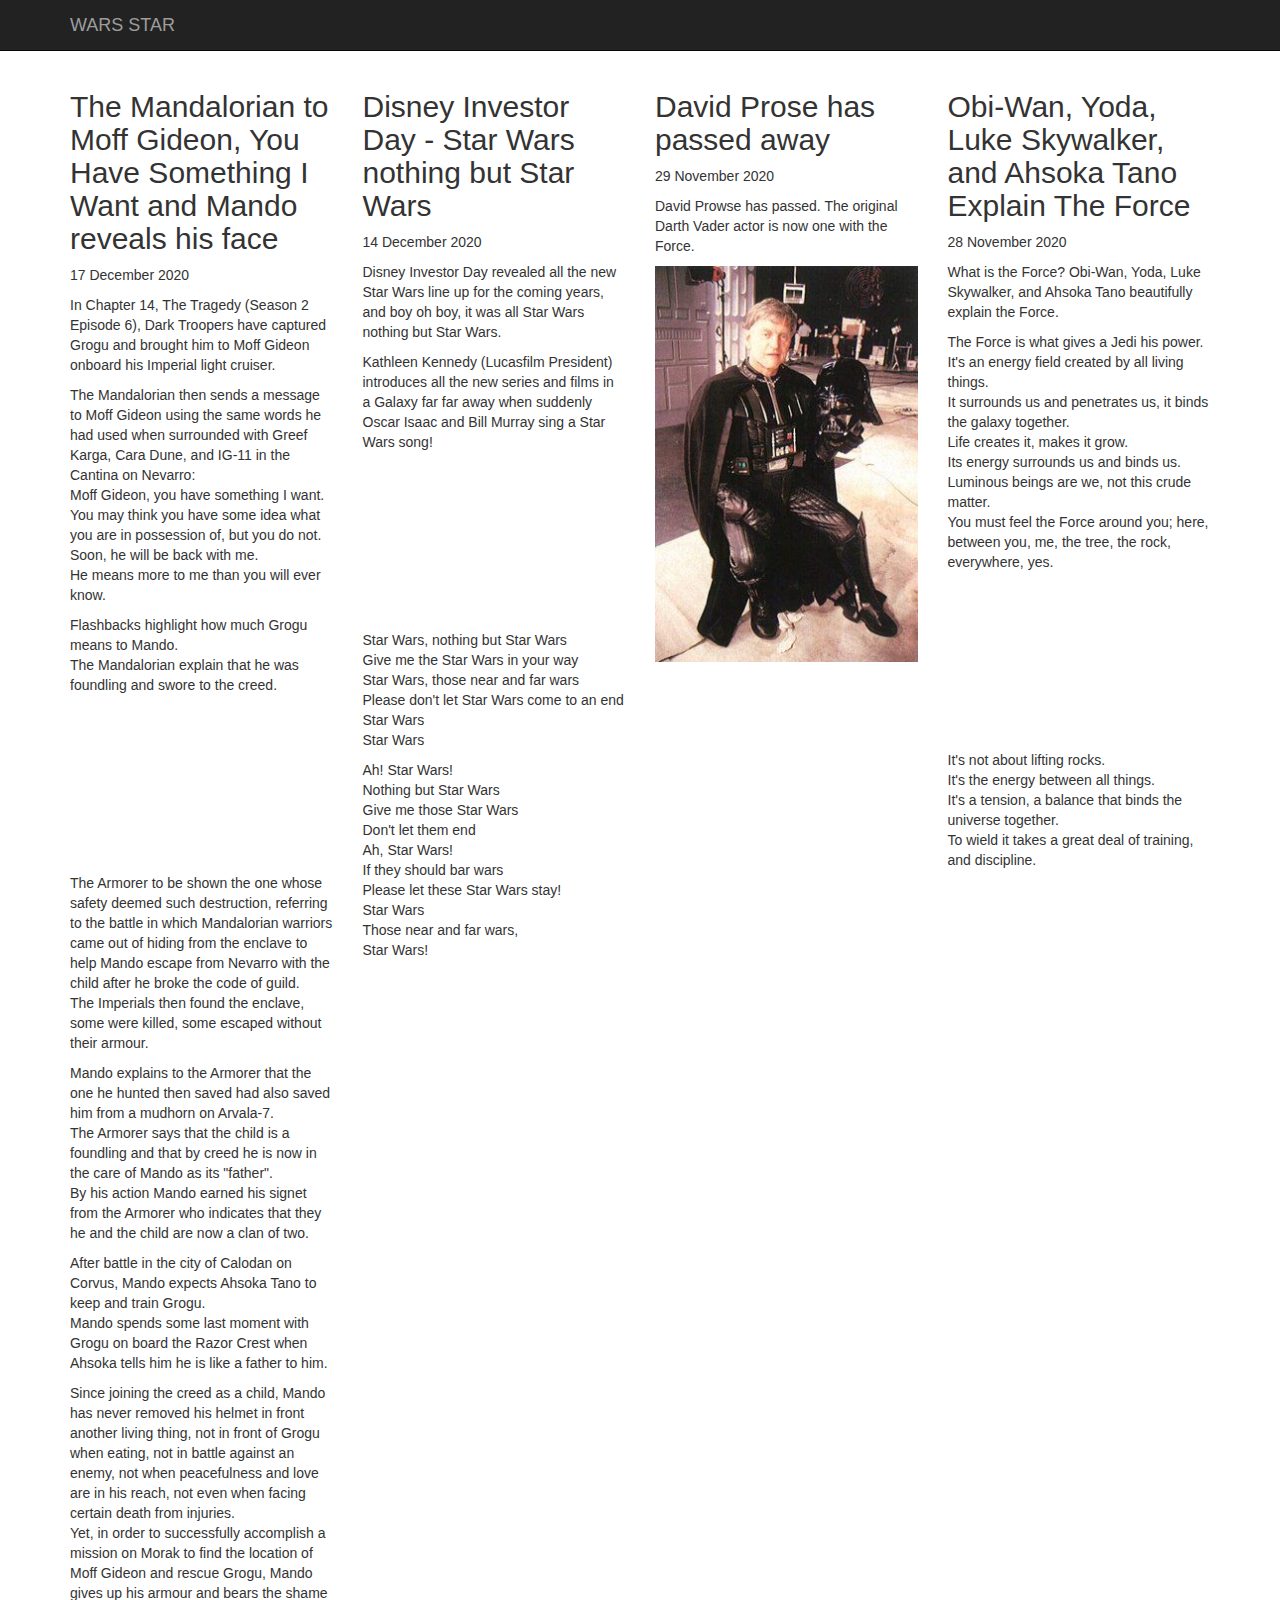
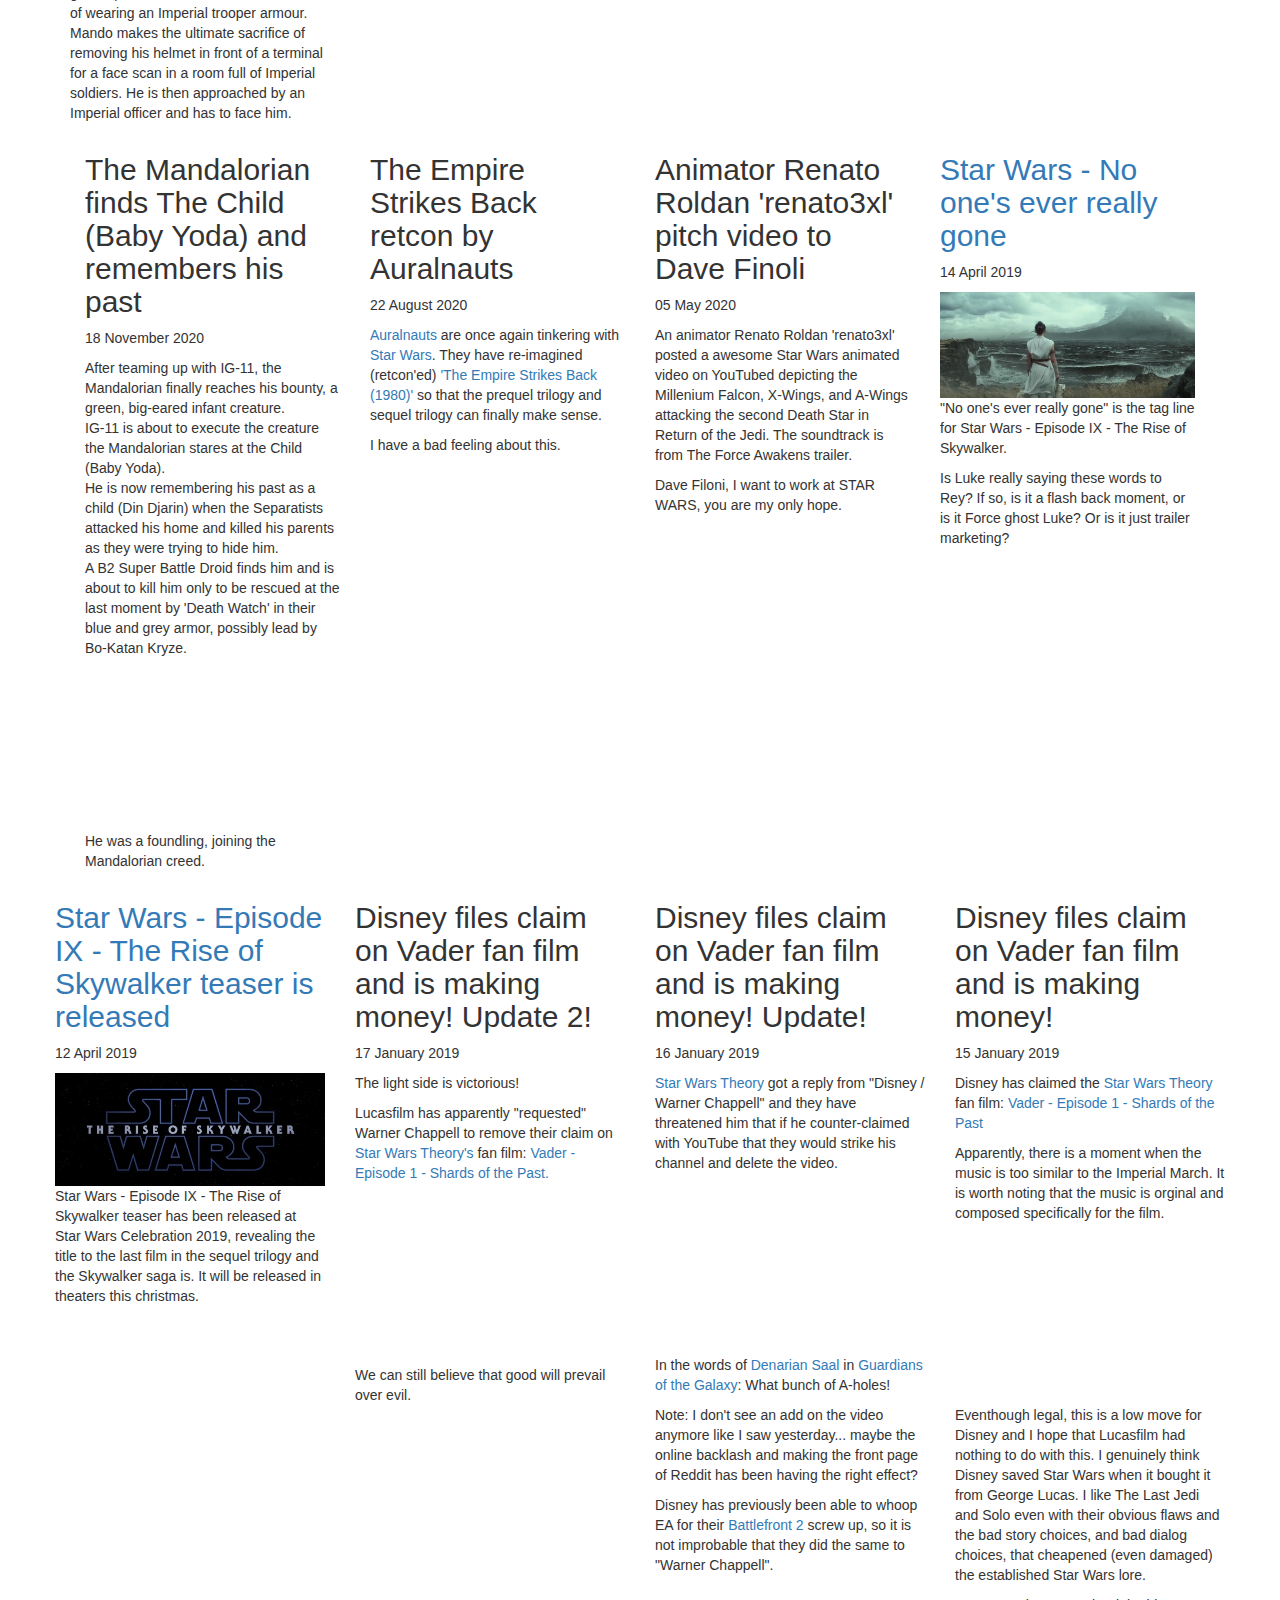
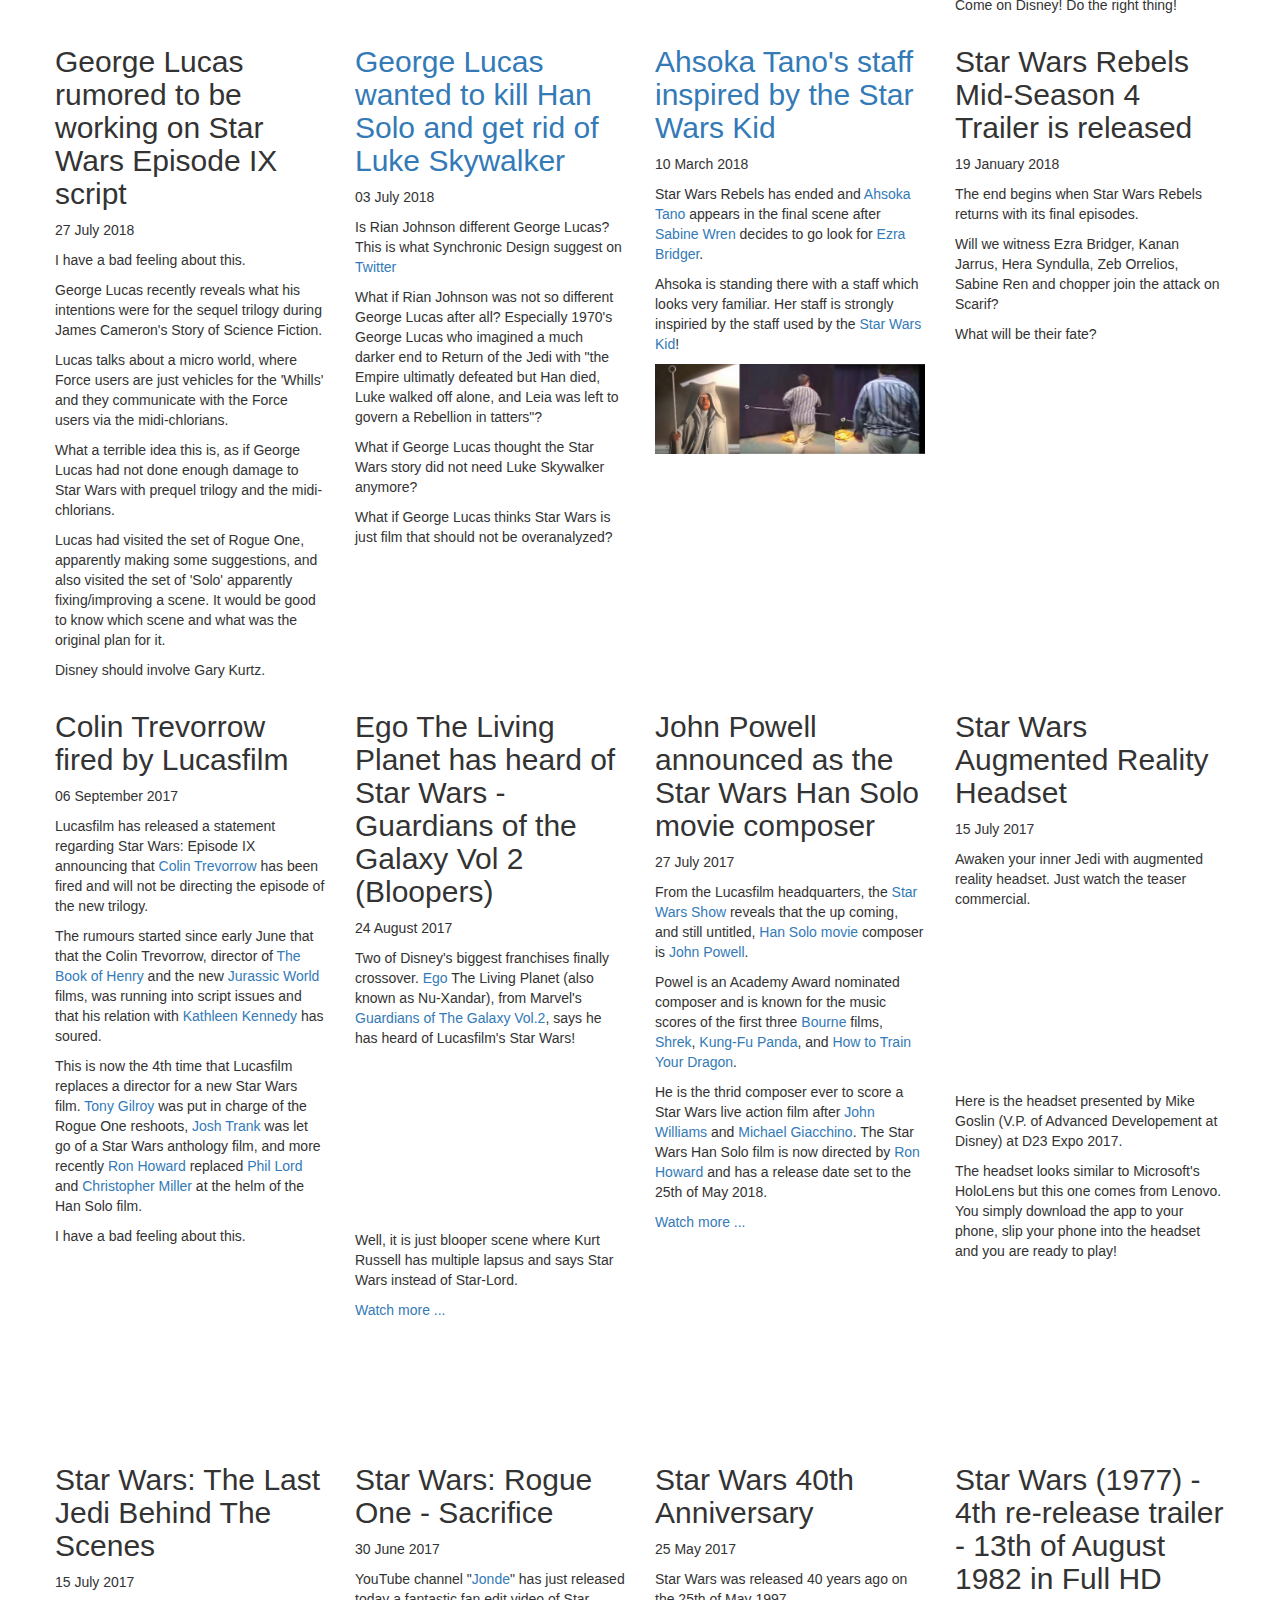
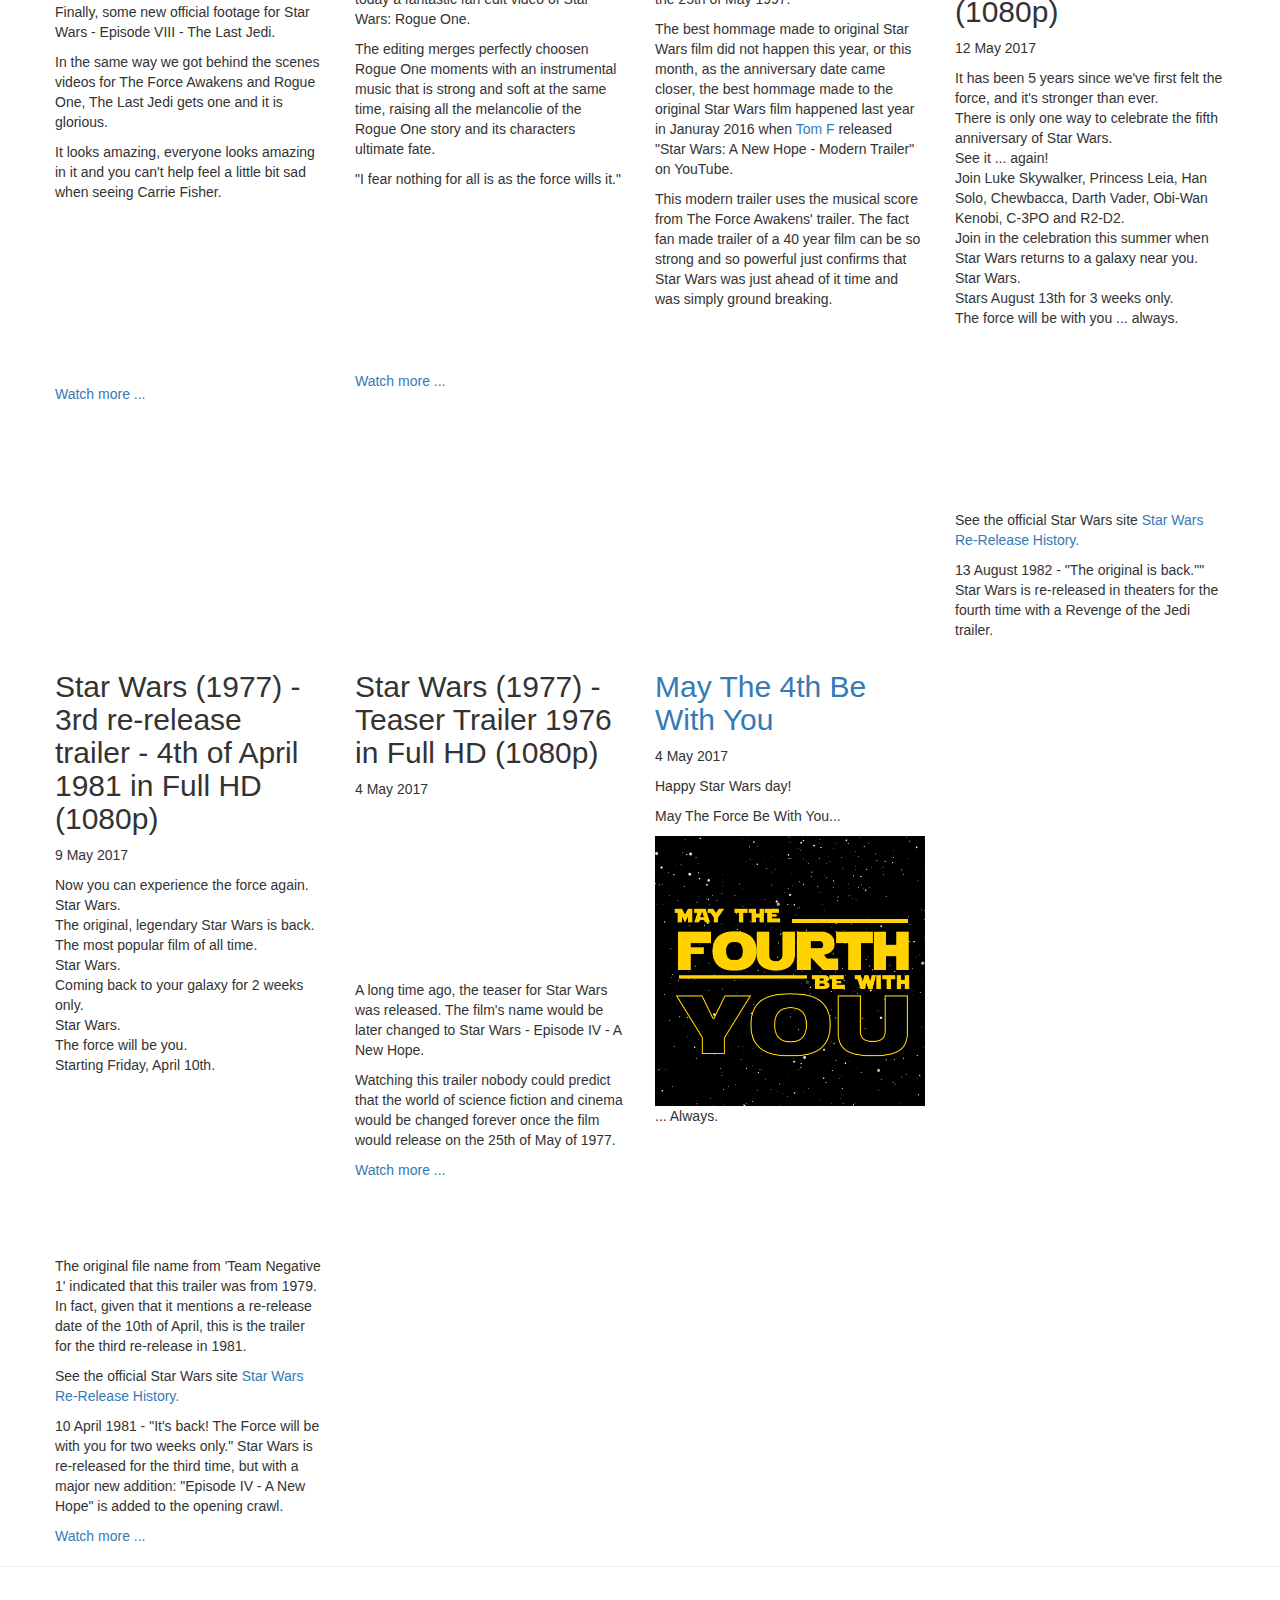
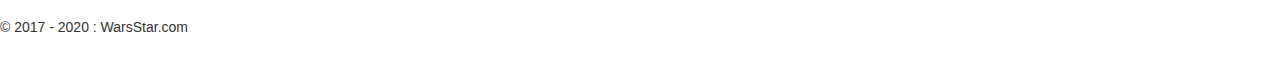
==== index.html @ 87cafec9 "--allow-empty-message" ====
<!--?xml version="1.0" encoding="utf-8"?-->
<!DOCTYPE html PUBLIC "-//W3C//DTD XHTML 1.0 Strict//EN" "http://www.w3.org/TR/xhtml1/DTD/xhtml1-strict.dtd">
<html xmlns="http://www.w3.org/1999/xhtml" xml:lang="en-US">

  <head>
    <!-- Global site tag (gtag.js) - Google Analytics -->
    <script async src="https://www.googletagmanager.com/gtag/js?id=UA-98522252-1"></script>
    <script>
      window.dataLayer = window.dataLayer || [];
      function gtag(){dataLayer.push(arguments);}
      gtag('js', new Date());
      gtag('config', 'UA-98522252-1');
    </script>
    <meta charset="utf-8">
    <!--<meta http-equiv="X-UA-Compatible" content="IE=edge">-->
    <meta http-equiv="Content-Type" content="text/html; charset=UTF-8">
    <meta name="viewport" content="width=device-width, initial-scale=1">
    <!-- The above 3 meta tags *must* come first in the head; any other head content must come *after* these tags -->
    <meta name="description" content="Star Wars">
    <meta name="author" content="">
    <meta name="keywords" content="Star Wars">
    <meta name="robots" content="index, follow">

    <link href="../../favicon.ico" rel="icon">

    <title>WarsStar.com - Star Wars, nothing but Star Wars...</title>

    <link href="https://maxcdn.bootstrapcdn.com/bootstrap/3.3.7/css/bootstrap.min.css" rel="stylesheet">
    <link href="css/ie10viewportworkaround.css" rel="stylesheet">
    <link href="css/offcanvas.css" rel="stylesheet">
    <!--<link href="../css/blog.css" rel="stylesheet">-->

    <!-- HTML5 shim and Respond.js for IE8 support of HTML5 elements and media queries -->
    <!--[if lt IE 9]>
      <script src="https://oss.maxcdn.com/html5shiv/3.7.3/html5shiv.min.js"></script>
      <script src="https://oss.maxcdn.com/respond/1.4.2/respond.min.js"></script>
    <![endif]-->
  </head>

  <body>

    <nav class="navbar navbar-fixed-top navbar-inverse">
      <div class="container">
        <div class="navbar-header">
          <button type="button" class="navbar-toggle collapsed" data-toggle="collapse" data-target="#navbar" aria-expanded="false" aria-controls="navbar">
            <span class="sr-only">Toggle navigation</span>
            <span class="icon-bar"></span>
            <span class="icon-bar"></span>
            <span class="icon-bar"></span>
          </button>
          <a class="navbar-brand" href="http://warsstar.com">WARS STAR</a>
        </div>
        <div id="navbar" class="collapse navbar-collapse">
          <ul class="nav navbar-nav">
            <!--<li class="active"><a href="#">Home</a></li>
            <li><a href="#about">About</a></li>
            <li><a href="#contact">Contact</a></li>-->
          </ul>
        </div><!-- /.nav-collapse -->
      </div><!-- /.container -->
    </nav><!-- /.navbar -->

    <div class="container">

      <div class="row row-offcanvas row-offcanvas-right">

        <div class="col-xs-12 col-sm-12">

          <!--<p class="pull-right visible-xs">
            <button type="button" class="btn btn-primary btn-xs" data-toggle="offcanvas">Toggle nav</button>
          </p>-->

          <!--<div class="jumbotron">
            <h1>WARS STAR</h1>
            <p>This is the Wars Star jumbotron.</p>
          </div>-->

          <div class="row">
            <div class="col-xs-6 col-lg-3">
              <h2>The Mandalorian to Moff Gideon, You Have Something I Want and Mando reveals his face</h2>
              <p>17 December 2020</p>
              <p>In Chapter 14, The Tragedy (Season 2 Episode 6), Dark Troopers have captured Grogu and brought him to Moff Gideon onboard his Imperial light cruiser.

              <p>The Mandalorian then sends a message to Moff Gideon using the same words he had used when surrounded with Greef Karga, Cara Dune, and IG-11 in the Cantina on Nevarro:
                <br>Moff Gideon, you have something I want.
                <br>You may think you have some idea what you are in possession of, but you do not.
                <br>Soon, he will be back with me.
                <br>He means more to me than you will ever know. </p>
              
              <p>Flashbacks highlight how much Grogu means to Mando.
                <br>The Mandalorian explain that he was foundling and swore to the creed.</p>
              <div class="embed-responsive embed-responsive-16by9">
                  <iframe class="embed-responsive-item" src="http://www.youtube.com/embed/KhXjdKP8hg0" frameborder='0' allowfullscreen></iframe>
              </div>
              <br>
              <p>The Armorer to be shown the one whose safety deemed such destruction, referring to the battle in which Mandalorian warriors came out of hiding from the enclave to help Mando escape from Nevarro with the child after he broke the code of guild.
                <br>The Imperials then found the enclave, some were killed, some escaped without their armour.
                
                <p>Mando explains to the Armorer that the one he hunted then saved had also saved him from a mudhorn on Arvala-7.
                  <br>The Armorer says that the child is a foundling and that by creed he is now in the care of Mando as its "father".
                  <br>By his action Mando earned his signet from the Armorer who indicates that they he and the child are now a clan of two.</p>
                
                  <p>After battle in the city of Calodan on Corvus, Mando expects Ahsoka Tano to keep and train Grogu.
                  <br>Mando spends some last moment with Grogu on board the Razor Crest when Ahsoka tells him he is like a father to him.</p>
                
                  <p>Since joining the creed as a child, Mando has never removed his helmet in front another living thing, not in front of Grogu when eating, not in battle against an enemy, not when peacefulness and love are in his reach, not even when facing certain death from injuries.
                  <br>Yet, in order to successfully accomplish a mission on Morak to find the location of Moff Gideon and rescue Grogu, Mando gives up his armour and bears the shame of wearing an Imperial trooper armour.
                  <br>Mando makes the ultimate sacrifice of removing his helmet in front of a terminal for a face scan in a room full of Imperial soldiers. He is then approached by an Imperial officer and has to face him.</p>
            </div>

            <div class="col-xs-6 col-lg-3">
              <h2>Disney Investor Day - Star Wars nothing but Star Wars</h2>
              <p>14 December 2020</p>
              <p>Disney Investor Day revealed all the new Star Wars line up for the coming years, and boy oh boy, it was all Star Wars nothing but Star Wars.</p>
              <p>Kathleen Kennedy (Lucasfilm President) introduces all the new series and films in a Galaxy far far away when suddenly Oscar Isaac and Bill Murray sing a Star Wars song!
              <div class="embed-responsive embed-responsive-16by9">
                  <iframe class="embed-responsive-item" src="http://www.youtube.com/embed/SqCucGBNbZk" frameborder='0' allowfullscreen></iframe>
              </div>
              <br>
              <p>Star Wars, nothing but Star Wars
                <br>Give me the Star Wars in your way
                <br>Star Wars, those near and far wars
                <br>Please don't let Star Wars come to an end
                <br>Star Wars
                <br>Star Wars</p>
              <p>Ah! Star Wars!
                <br>Nothing but Star Wars
                <br>Give me those Star Wars
                <br>Don't let them end
                <br>Ah, Star Wars!
                <br>If they should bar wars
                <br>Please let these Star Wars stay!
                <br>Star Wars 
                <br>Those near and far wars,
                <br>Star Wars!</p>
            </div>

            <div class="col-xs-6 col-lg-3">
              <h2>David Prose has passed away</h2>
              <p>29 November 2020</p>
              <p>David Prowse has passed. The original Darth Vader actor is now one with the Force.</p>
              <p><img src="./img/David-Prowse-Darth-Vader.jpg" alt="David Prose as Darth Vader"/></p>
            </div>

            <div class="col-xs-6 col-lg-3">
              <h2>Obi-Wan, Yoda, Luke Skywalker, and Ahsoka Tano Explain The Force</h2>
              <p>28 November 2020</p>
              <p>What is the Force? Obi-Wan, Yoda, Luke Skywalker, and Ahsoka Tano beautifully explain the Force.</p>
              <p>The Force is what gives a Jedi his power.
              <br>It's an energy field created by all living things.
              <br>It surrounds us and penetrates us, it binds the galaxy together.
              <br>Life creates it, makes it grow.
              <br>Its energy surrounds us and binds us.
              <br>Luminous beings are we, not this crude matter.
              <br>You must feel the Force around you; here, between you, me, the tree, the rock, everywhere, yes.
              <div class="embed-responsive embed-responsive-16by9">
                  <iframe class="embed-responsive-item" src="http://www.youtube.com/embed/Y5gV_PoK1-8" frameborder='0' allowfullscreen></iframe>
              </div>
              <br>
              <p>It's not about lifting rocks.
              <br>It's the energy between all things.
              <br>It's a tension, a balance that binds the universe together.
              <br>To wield it takes a great deal of training, and discipline.</p>
            </div>
            </div>

            <div class="row"></div>
            <div class="col-xs-6 col-lg-3">
              <h2>The Mandalorian finds The Child (Baby Yoda) and remembers his past</h2>
              <p>18 November 2020</p>
              <p>After teaming up with IG-11, the Mandalorian finally reaches his bounty, a green, big-eared infant creature.
              <br>IG-11 is about to execute the creature the Mandalorian stares at the Child (Baby Yoda).
              <br>He is now remembering his past as a child (Din Djarin) when the Separatists attacked his home and killed his parents as they were trying to hide him.
              <br>A B2 Super Battle Droid finds him and is about to kill him only to be rescued at the last moment by 'Death Watch' in their blue and grey armor, possibly lead by Bo-Katan Kryze.</p>
              <div class="embed-responsive embed-responsive-16by9">
                  <iframe class="embed-responsive-item" src="http://www.youtube.com/embed/sjAMC9a-tSI" frameborder='0' allowfullscreen></iframe>
              </div>
              <br>
              <p>He was a foundling, joining the Mandalorian creed.</p>
            </div>

            <div class="col-xs-6 col-lg-3">
              <h2>The Empire Strikes Back retcon by Auralnauts</h2>
              <p>22 August 2020</p>
              <p><a href="https://www.youtube.com/channel/UCp1xCZ4ODNM2OJuKoBrghDA" target="_blank">Auralnauts</a> are once again tinkering with <a href="https://en.wikipedia.org/wiki/Star_Wars" target="_blank">Star Wars</a>. They have re-imagined (retcon'ed) <a href="https://www.imdb.com/title/tt0080684/" target="_blank">'The Empire Strikes Back (1980)'</a> so that the prequel trilogy and sequel trilogy can finally make sense.</p>
              <p>I have a bad feeling about this.</p>
              <div class="embed-responsive embed-responsive-16by9">
                  <iframe class="embed-responsive-item" src="http://www.youtube.com/embed/BwsMYJdmutQ" frameborder='0' allowfullscreen></iframe>
              </div>
              <br>
          </div>

              <div class="col-xs-6 col-lg-3">
                <h2>Animator Renato Roldan 'renato3xl' pitch video to Dave Finoli</h2>
                <p>05 May 2020</p>
                <p>An animator Renato Roldan 'renato3xl' posted a awesome Star Wars animated video on YouTubed depicting the Millenium Falcon, X-Wings, and A-Wings attacking the second Death Star in Return of the Jedi. The soundtrack is from The Force Awakens trailer.</p>
                <p>Dave Filoni, I want to work at STAR WARS, you are my only hope.</p>
                <div class="embed-responsive embed-responsive-16by9">
                    <iframe class="embed-responsive-item" src="http://www.youtube.com/embed/I7dBS3Q24Ww" frameborder='0' allowfullscreen></iframe>
                </div>
                <br>
            </div>

            <div class="col-xs-6 col-lg-3">
                <h2><a href="./starwars/star-wars-no-one-s-ever-really-gone">Star Wars - No one's ever really gone</a></h2>
                <p>14 April 2019</p>
                <a title="Star Wars - No one's ever really gone" href="./starwars/star-wars-no-one-s-ever-really-gone"><img src="./img/Star-Wars-No-One-s-Ever-Really-Gone-small.jpg" alt="Star Wars - No one's ever really gone"/></a>
                <p>"No one's ever really gone" is the tag line for Star Wars - Episode IX - The Rise of Skywalker.</p>
                <p>Is Luke really saying these words to Rey? If so, is it a flash back moment, or is it Force ghost Luke? Or is it just trailer marketing?</p>
            </div>

            </div>

            <div class="row">
              <div class="col-xs-6 col-lg-3">
                <h2><a href="./starwars/star-wars-the-rise-of-skywalker-episode-ix-teaser-is-released">Star Wars - Episode IX - The Rise of Skywalker teaser is released</a></h2>
                <p>12 April 2019</p>
                <a title="Star Wars - Episode IX - The Rise of Skywalker teaser" href="./starwars/star-wars-the-rise-of-skywalker-episode-ix-teaser-is-released"><img src="./img/Star-Wars-The-Rise-of-Skywalker-small.jpg" alt="Star Wars - Episode IX - The Rise of Skywalker teaser"/></a>
                <p>Star Wars - Episode IX - The Rise of Skywalker teaser has been released at Star Wars Celebration 2019, revealing the title to the last film in the sequel trilogy and the Skywalker saga is. It will be released in theaters this christmas.</p>
              </div>

              <div class="col-xs-6 col-lg-3">
                <h2>Disney files claim on Vader fan film and is making money! Update 2!</h2>
                <p>17 January 2019</p>
                <p>The light side is victorious!</p>
                <p>Lucasfilm has apparently "requested" Warner Chappell to remove their claim on <a href="https://www.youtube.com/channel/UC8CbFnDTYkiVweaz8y9wd_Q" target="_blank">Star Wars Theory's</a> fan film: <a href="https://www.youtube.com/watch?v=Ey68aMOV9gc" target="_blank">Vader - Episode 1 - Shards of the Past.</a></p>
                <div class="embed-responsive embed-responsive-16by9">
                    <iframe class="embed-responsive-item" src="http://www.youtube.com/embed/5wn2jYlmvy4" frameborder='0' allowfullscreen></iframe>
                </div>
                <br>
                <p>We can still believe that good will prevail over evil.</p>
              </div>
              <div class="col-xs-6 col-lg-3">
                <h2>Disney files claim on Vader fan film and is making money! Update!</h2>
                <p>16 January 2019</p>
                <p><a href="https://www.youtube.com/channel/UC8CbFnDTYkiVweaz8y9wd_Q" target="_blank">Star Wars Theory</a> got a reply from "Disney / Warner Chappell" and they have threatened him that if he counter-claimed with YouTube that they would strike his channel and delete the video.</p>
                <div class="embed-responsive embed-responsive-16by9">
                    <iframe class="embed-responsive-item" src="http://www.youtube.com/embed/G3LOEuhryMo" frameborder='0' allowfullscreen></iframe>
                </div>
                <br>
                <p>In the words of <a href="https://www.imdb.com/title/tt2015381/characters/nm0784818" target="_blank">Denarian Saal</a> in <a href="https://www.imdb.com/title/tt2015381/" target="_blank">Guardians of the Galaxy</a>: What bunch of A-holes!</p>
                <p>Note: I don't see an add on the video anymore like I saw yesterday... maybe the online backlash and making the front page of Reddit has been having the right effect?</p>
                <p>Disney has previously been able to whoop EA for their <a href="https://www.ea.com/games/starwars/battlefront/battlefront-2" target="_blank">Battlefront 2</a> screw up, so it is not improbable that they did the same to "Warner Chappell".</p>
             </div>
            <div class="col-xs-6 col-lg-3">
              <h2>Disney files claim on Vader fan film and is making money!</h2>
              <p>15 January 2019</p>
              <p>Disney has claimed the <a href="https://www.youtube.com/channel/UC8CbFnDTYkiVweaz8y9wd_Q" target="_blank">Star Wars Theory</a> fan film: <a href="https://www.youtube.com/watch?v=Ey68aMOV9gc" target="_blank">Vader - Episode 1 - Shards of the Past</a></p>
              <p>Apparently, there is a moment when the music is too similar to the Imperial March. It is worth noting that the music is orginal and composed specifically for the film.</p>
              <div class="embed-responsive embed-responsive-16by9">
                  <iframe class="embed-responsive-item" src="http://www.youtube.com/embed/acPFPu_UZWE" frameborder='0' allowfullscreen></iframe>
              </div>
              <br>
              <p>Eventhough legal, this is a low move for Disney and I hope that Lucasfilm had nothing to do with this. I genuinely think Disney saved Star Wars when it bought it from George Lucas. I like The Last Jedi and Solo even with their obvious flaws and the bad story choices, and bad dialog choices, that cheapened (even damaged) the established Star Wars lore.</p>
              <p>Come on Disney! Do the right thing!</p>
            </div>
            </div>

          <div class="row">
            <div class="col-xs-6 col-lg-3">
              <h2>George Lucas rumored to be working on Star Wars Episode IX script</h2>
              <p>27 July 2018</p>
              <p>I have a bad feeling about this.</p>
              <p>George Lucas recently reveals what his intentions were for the sequel trilogy during James Cameron's Story of Science Fiction.</p>
              <p>Lucas talks about a micro world, where Force users are just vehicles for the 'Whills' and they communicate with the Force users via the midi-chlorians.</p>
              <p>What a terrible idea this is, as if George Lucas had not done enough damage to Star Wars with prequel trilogy and the midi-chlorians.</p>
              <p>Lucas had visited the set of Rogue One, apparently making some suggestions, and also visited the set of 'Solo' apparently fixing/improving a scene. It would be good to know which scene and what was the original plan for it.</p>
              <p>Disney should involve Gary Kurtz.</p>
            </div>
            <div class="col-xs-6 col-lg-3">
              <h2><a href="./starwars/george-lucas-wanted-to-kill-han-solo-and-get-rid-of-luke-skywalker">George Lucas wanted to kill Han Solo and get rid of Luke Skywalker</a></h2>
              <p>03 July 2018</p>
              <p>Is Rian Johnson different George Lucas? This is what Synchronic Design suggest on <a href="https://twitter.com/SYNCHRONICDSGN/status/1009492893126537217" target="_blank">Twitter</a></p>
              <p>What if Rian Johnson was not so different George Lucas after all? Especially 1970's George Lucas who imagined a much darker end to Return of the Jedi with "the Empire ultimatly defeated but Han died, Luke walked off alone, and Leia was left to govern a Rebellion in tatters"?</p>
              <p>What if George Lucas thought the Star Wars story did not need Luke Skywalker anymore?</p>
              <p>What if George Lucas thinks Star Wars is just film that should not be overanalyzed?</p>
            </div>
            <div class="col-xs-6 col-lg-3">
              <h2><a href="./starwars/ahsoka-tano-staff-inspired-by-the-star-wars-kid">Ahsoka Tano's staff inspired by the Star Wars Kid</a></h2>
              <p>10 March 2018</p>
              <p>Star Wars Rebels has ended and <a href="https://www.imdb.com/title/tt2930604/characters/nm0237065" target="_blank">Ahsoka Tano</a> appears in the final scene after <a href="https://www.imdb.com/title/tt2930604/characters/nm1587188" target="_blank">Sabine Wren</a> decides to go look for <a href="https://www.imdb.com/title/tt2930604/characters/nm2342402" target="_blank">Ezra Bridger</a>.</p>
              <p>Ahsoka is standing there with a staff which looks very familiar. Her staff is strongly inspiried by the staff used by the <a href="https://en.wikipedia.org/wiki/Star_Wars_Kid" target="_blank">Star Wars Kid</a>!</p>
              <a title="Star Wars Rebels - Ahsoka Tano Staff - Star Wars Kid Golf Ball Retriever" href="./starwars/ahsoka-tano-staff-inspired-by-the-star-wars-kid"><img src="./img/Star-Wars-Rebels-Ahsoka-Tano-Staff-Star-Wars-Kid-Golf-Ball-Retriever-small.jpg" alt="Star Wars Rebels - Ahsoka Tano Staff - Star Wars Kid Golf Ball Retriever"/></a>
              <br>
          </div>
           <div class="col-xs-6 col-lg-3">
              <h2>Star Wars Rebels Mid-Season 4 Trailer is released</h2>
              <p>19 January 2018</p>
              <p>The end begins when Star Wars Rebels returns with its final episodes.</p>
              <p>Will we witness Ezra Bridger, Kanan Jarrus, Hera Syndulla, Zeb Orrelios, Sabine Ren and chopper join the attack on Scarif?</p>
              <p>What will be their fate?</p>
              <div class="embed-responsive embed-responsive-16by9">
                  <iframe class="embed-responsive-item" src="http://www.youtube.com/embed/-jWIDwq44ZI" frameborder='0' allowfullscreen></iframe>
              </div>
              <br>
           </div>
          </div>

          <div class="row">
            <div class="col-xs-6 col-lg-3">
              <h2>Colin Trevorrow fired by Lucasfilm</h2>
              <p>06 September 2017</p>
              <p>Lucasfilm has released a statement regarding Star Wars: Episode IX announcing that <a href="http://www.imdb.com/name/nm1119880/" target="_blank">Colin Trevorrow</a> has been fired and will not be directing the episode of the new trilogy.</p>
              <p>The rumours started since early June that that the Colin Trevorrow, director of <a href="http://www.imdb.com/title/tt4572792/" target="_blank">The Book of Henry</a> and the new <a href="http://www.imdb.com/title/tt0369610/" target="_blank">Jurassic World</a> films, was running into script issues and that his relation with <a href="http://www.imdb.com/name/nm0005086/" target="_blank">Kathleen Kennedy</a> has soured.</p>
              <p>This is now the 4th time that Lucasfilm replaces a director for a new Star Wars film. <a href="http://www.imdb.com/name/nm0006904/" target="_blank">Tony Gilroy</a> was put in charge of the Rogue One reshoots, <a href="http://www.imdb.com/name/nm2503633/" target="_blank">Josh Trank</a> was let go of a Star Wars anthology film, and more recently <a href="http://www.imdb.com/name/nm0000165/" target="_blank">Ron Howard</a> replaced <a href="http://www.imdb.com/name/nm0520488/" target="_blank">Phil Lord</a> and <a href="http://www.imdb.com/name/nm0588087/" target="_blank">Christopher Miller</a> at the helm of the Han Solo film.</p>
              <p>I have a bad feeling about this.</p>
            </div>
            <div class="col-xs-6 col-lg-3">
              <h2>Ego The Living Planet has heard of Star Wars - Guardians of the Galaxy Vol 2 (Bloopers)</h2>
              <p>24 August 2017</p>
              <p>Two of Disney's biggest franchises finally crossover. <a href="http://marvel.com/universe/Ego" target="_blank">Ego</a> The Living Planet (also known as Nu-Xandar), from Marvel's <a href="http://www.imdb.com/title/tt3896198/" target="_blank">Guardians of The Galaxy Vol.2</a>, says he has heard of Lucasfilm's Star Wars!</p>
              <div class="embed-responsive embed-responsive-16by9">
                  <iframe class="embed-responsive-item" src="http://www.youtube.com/embed/FZ2rRRj2Xn4" frameborder='0' allowfullscreen></iframe>
              </div>
              <br>
              <p>Well, it is just blooper scene where Kurt Russell has multiple lapsus and says Star Wars instead of Star-Lord.</p>
              <a href="https://www.youtube.com/watch?v=FZ2rRRj2Xn4" target="_blank">Watch more ...</a>
            </div>
            <div class="col-xs-6 col-lg-3">
              <h2>John Powell announced as the Star Wars Han Solo movie composer</h2>
              <p>27 July 2017</p>
              <p>From the Lucasfilm headquarters, the <a href="https://www.youtube.com/channel/UCZGYJFUizSax-yElQaFDp5Q" target="_blank">Star Wars Show</a> reveals that the up coming, and still untitled, <a href="http://www.imdb.com/title/tt3778644/" target="_blank">Han Solo movie</a> composer is <a href="http://www.imdb.com/name/nm0694173/" target="_blank">John Powell</a>.</p>
              <p>Powel is an Academy Award nominated composer and is known for the music scores of the first three <a href="http://www.imdb.com/title/tt0258463/" target="_blank">Bourne</a> films, <a href="http://www.imdb.com/title/tt0126029/" target="_blank">Shrek</a>, <a href="http://www.imdb.com/title/tt0441773/" target="_blank">Kung-Fu Panda</a>, and <a href="http://www.imdb.com/title/tt0892769/" target="_blank">How to Train Your Dragon</a>.</p>
              <p>He is the thrid composer ever to score a Star Wars live action film after <a href="http://www.imdb.com/name/nm0002354/" target="_blank">John Williams</a> and <a href="http://www.imdb.com/name/nm0315974/" target="_blank">Michael Giacchino</a>. The Star Wars Han Solo film is now directed by <a href="http://www.imdb.com/name/nm0000165/" target="_blank">Ron Howard</a> and has a release date set to the 25th of May 2018.</p>
              <a href="https://www.youtube.com/watch?v=uJPXx7s4DT8&amp;t=43" target="_blank">Watch more ...</a>
          </div>
          <div class="col-xs-6 col-lg-3">
              <h2>Star Wars Augmented Reality Headset</h2>
              <p>15 July 2017</p>
              <p>Awaken your inner Jedi with augmented reality headset. Just watch the teaser commercial.</p>
              <div class="embed-responsive embed-responsive-16by9">
                  <iframe class="embed-responsive-item" src="http://www.youtube.com/embed/KDC7uAkWv_M" frameborder='0' allowfullscreen></iframe>
              </div>
              <br>
              <p>Here is the headset presented by Mike Goslin (V.P. of Advanced Developement at Disney) at D23 Expo 2017.</p>
              <p>The headset looks similar to Microsoft's HoloLens but this one comes from Lenovo. You simply download the app to your phone, slip your phone into the headset and you are ready to play!</p>
              <div class="embed-responsive embed-responsive-16by9">
                  <iframe class="embed-responsive-item" src="http://www.youtube.com/embed/WkjVQRWh1RM" frameborder='0' allowfullscreen></iframe>
              </div>
              <br>
            </div>
          </div>

          <div class="row">
            <div class="col-xs-6 col-lg-3">
              <h2>Star Wars: The Last Jedi Behind The Scenes</h2>
              <p>15 July 2017</p>
              <p>Finally, some new official footage for Star Wars - Episode VIII - The Last Jedi.</p>
              <p>In the same way we got behind the scenes videos for The Force Awakens and Rogue One, The Last Jedi gets one and it is glorious.</p>
              <p>It looks amazing, everyone looks amazing in it and you can't help feel a little bit sad when seeing Carrie Fisher.</p>
              <div class="embed-responsive embed-responsive-16by9">
                  <iframe class="embed-responsive-item" src="http://www.youtube.com/embed/ye6GCY_vqYk" frameborder='0' allowfullscreen></iframe>
              </div>
              <br>
              <a href="https://www.youtube.com/watch?v=ye6GCY_vqYk" target="_blank">Watch more ...</a>
            </div>
            <div class="col-xs-6 col-lg-3">
              <h2>Star Wars: Rogue One - Sacrifice</h2>
              <p>30 June 2017</p>
              <p>YouTube channel "<a href="https://www.youtube.com/channel/UCk6817Rv-KjsroMSpJfq6-g" target="_blank">Jonde</a>" has just released today a fantastic fan edit video of Star Wars: Rogue One.</p>
              <p>The editing merges perfectly choosen Rogue One moments with an instrumental music that is strong and soft at the same time, raising all the melancolie of the Rogue One story and its characters ultimate fate.</p>
              <p>"I fear nothing for all is as the force wills it."</p>
              <div class="embed-responsive embed-responsive-16by9">
                  <iframe class="embed-responsive-item" src="http://www.youtube.com/embed/4hrz-7W-fTA" frameborder='0' allowfullscreen></iframe>
              </div>
              <br>
              <a href="https://www.youtube.com/watch?v=4hrz-7W-fTA" target="_blank">Watch more ...</a>
            </div>
            <div class="col-xs-6 col-lg-3">
              <h2>Star Wars 40th Anniversary</h2>
              <p>25 May 2017</p>
              <p>Star Wars was released 40 years ago on the 25th of May 1997.</p>
              <p>The best hommage made to original Star Wars film did not happen this year, or this month, as the anniversary date came closer, the best hommage made to the original Star Wars film happened last year in Januray 2016 when <a href="https://www.youtube.com/channel/UCpEWR0MBy6-Ou2HdFKUhOTQ" target="_blank">Tom F</a> released "Star Wars: A New Hope - Modern Trailer" on YouTube.</p>
              <p>This modern trailer uses the musical score from The Force Awakens' trailer. The fact fan made trailer of a 40 year film can be so strong and so powerful just confirms that Star Wars was just ahead of it time and was simply ground breaking.</p>
              <div class="embed-responsive embed-responsive-16by9">
                  <iframe class="embed-responsive-item" src="http://www.youtube.com/embed/nywPf1p-BBY" frameborder='0' allowfullscreen></iframe>
              </div>
              <br>
            </div>
          <div class="col-xs-6 col-lg-3">
              <h2>Star Wars (1977) - 4th re-release trailer - 13th of August 1982 in Full HD (1080p)</h2>
              <p>12 May 2017</p>
              <p>It has been 5 years since we've first felt the force, and it's stronger than ever.<br>
              There is only one way to celebrate the fifth anniversary of Star Wars.<br>
              See it ... again!<br>
              Join Luke Skywalker, Princess Leia, Han Solo, Chewbacca, Darth Vader, Obi-Wan Kenobi, C-3PO and R2-D2.<br>
              Join in the celebration this summer when Star Wars returns to a galaxy near you.<br>
              Star Wars.<br>
              Stars August 13th for 3 weeks only.<br>
              The force will be with you ... always.</p>
              <div class="embed-responsive embed-responsive-16by9">
                  <iframe class="embed-responsive-item" src="http://www.youtube.com/embed/4jqHNV4nsc0" frameborder='0' allowfullscreen></iframe>
              </div>
              <br>
              <p>See the official Star Wars site <a href="http://www.starwars.com/news/the-star-wars-saga-us-release-and-re-release-history">Star Wars Re-Release History.</a></p>
              <p>13 August 1982 - "The original is back."" Star Wars is re-released in theaters for the fourth time with a Revenge of the Jedi trailer.</p>
          </div>
          </div>
          <div class="row">
            <div class="col-xs-6 col-lg-3">
              <h2>Star Wars (1977) - 3rd re-release trailer - 4th of April 1981 in Full HD (1080p)</h2>
              <p>9 May 2017</p>
              <p>Now you can experience the force again.<br>
              Star Wars.<br>
              The original, legendary Star Wars is back.<br>
              The most popular film of all time.<br>
              Star Wars.<br>
              Coming back to your galaxy for 2 weeks only.<br>
              Star Wars.<br>
              The force will be you.<br>
              Starting Friday, April 10th.<br></p>
              <div class="embed-responsive embed-responsive-16by9">
                <iframe class="embed-responsive-item" src="http://www.youtube.com/embed/eBoh-WY13zM" frameborder='0' allowfullscreen></iframe>
              </div>
              <br>
              <p>The original file name from 'Team Negative 1' indicated that this trailer was from 1979. In fact, given that it mentions a re-release date of the 10th of April, this is the trailer for the third re-release in 1981.</p>
              <p>See the official Star Wars site <a href="http://www.starwars.com/news/the-star-wars-saga-us-release-and-re-release-history">Star Wars Re-Release History.</a></p>
              <p>10 April 1981 - "It's back! The Force will be with you for two weeks only." Star Wars is re-released for the third time, but with a major new addition: "Episode IV - A New Hope" is added to the opening crawl.</p>
              <a href="https://www.youtube.com/watch?v=eBoh-WY13zM" target="_blank">Watch more ...</a>
            </div>
            <div class="col-xs-6 col-lg-3">
              <h2>Star Wars (1977) - Teaser Trailer 1976 in Full HD (1080p)</h2>
              <p>4 May 2017</p>
              <div class="embed-responsive embed-responsive-16by9">
                  <iframe class="embed-responsive-item" src="http://www.youtube.com/embed/0v3WvUIUpW4" frameborder='0' allowfullscreen></iframe>
              </div>
              <br>
              <p>A long time ago, the teaser for Star Wars was released. The film's name would be later changed to Star Wars - Episode IV - A New Hope.</p>
              <p>Watching this trailer nobody could predict that the world of science fiction and cinema would be changed forever once the film would release on the 25th of May of 1977.</p>
              <a href="https://www.youtube.com/watch?v=0v3WvUIUpW4" target="_blank">Watch more ...</a>
           </div>
            <div class="col-xs-6 col-lg-3">
              <h2><a href="./starwars/may-the-4th-be-with-you">May The 4th Be With You</a></h2>
              <p>4 May 2017</p>
              <p>Happy Star Wars day!</p>
              <p>May The Force Be With You...</p>
              <a title="By Пєтков Ігор Володимирович (Image:May the 4th be with you (Star Wars Day).svg) [CC0], via Wikimedia Commons" href="./starwars/may-the-4th-be-with-you"><img src="./img/May-the-4th-be-with-you-Star-Wars-Day.gif" alt="May the 4th be with you (Star Wars Day)"/></a>
              <p>... Always.</p>
            </div>
          </div>
        </div><!--/.col-xs-12.col-sm-9-->

        <!--<div class="col-xs-6 col-sm-3 sidebar-offcanvas" id="sidebar">
          <div class="list-group">
            <a href="#" class="list-group-item active">Link</a>
            <a href="#" class="list-group-item">Link</a>
            <a href="#" class="list-group-item">Link</a>
            <a href="#" class="list-group-item">Link</a>
            <a href="#" class="list-group-item">Link</a>
            <a href="#" class="list-group-item">Link</a>
            <a href="#" class="list-group-item">Link</a>
            <a href="#" class="list-group-item">Link</a>
            <a href="#" class="list-group-item">Link</a>
            <a href="#" class="list-group-item">Link</a>
          </div>
        </div>/.sidebar-offcanvas-->
      </div>

      <hr>

      <footer>
        <p>&copy; 2017 - 2020 : WarsStar.com</p>
      </footer>

    </div><!--/.container-->


    <!-- Bootstrap core JavaScript
    ================================================== -->
    <!-- Placed at the end of the document so the pages load faster -->
    <script src="https://ajax.googleapis.com/ajax/libs/jquery/1.12.4/jquery.min.js"></script>
    <script>window.jQuery || document.write('<script src="css/jquery.min.js"><\/script>')</script>
    <script src="js/bootstrap.min.js"></script>
    <!-- IE10 viewport hack for Surface/desktop Windows 8 bug -->
    <script src="js/ie10-viewport-bug-workaround.js"></script>
    <script src="js/offcanvas.js"></script>

    <!-- <script>
        (function (i, s, o, g, r, a, m) {
        i['GoogleAnalyticsObject'] = r;
        i[r] = i[r] || function () {(i[r].q = i[r].q || []).push(arguments)}, i[r].l = 1 * new Date(); a = s.createElement(o), m = s.getElementsByTagName(o)[0];
        a.async = 1; a.src = g;
        m.parentNode.insertBefore(a, m)})(window, document, 'script', 'https://www.google-analytics.com/analytics.js', 'ga');
        ga('create', 'UA-98522252-1', 'auto');
        ga('send', 'pageview');
    </script> -->

  </body>
</html>
---- css/ie10viewportworkaround.css ----
/*!
 * IE10 viewport hack for Surface/desktop Windows 8 bug
 * Copyright 2014-2015 Twitter, Inc.
 * Licensed under MIT (https://github.com/twbs/bootstrap/blob/master/LICENSE)
 */

/*
 * See the Getting Started docs for more information:
 * http://getbootstrap.com/getting-started/#support-ie10-width
 */
@-ms-viewport     { width: device-width; }
@-o-viewport      { width: device-width; }
@viewport         { width: device-width; }
---- css/offcanvas.css ----
/*
 * Style tweaks
 * --------------------------------------------------
 */
html,
body {
  overflow-x: hidden; /* Prevent scroll on narrow devices */
}
body {
  padding-top: 70px;
}
footer {
  padding: 30px 0;
}

img { 
    width:100%; 
}

/*
 * Off Canvas
 * --------------------------------------------------
 */
@media screen and (max-width: 767px) {
  .row-offcanvas {
    position: relative;
    -webkit-transition: all .25s ease-out;
         -o-transition: all .25s ease-out;
            transition: all .25s ease-out;
  }

  .row-offcanvas-right {
    right: 0;
  }

  .row-offcanvas-left {
    left: 0;
  }

  .row-offcanvas-right
  .sidebar-offcanvas {
    right: -50%; /* 6 columns */
  }

  .row-offcanvas-left
  .sidebar-offcanvas {
    left: -50%; /* 6 columns */
  }

  .row-offcanvas-right.active {
    right: 50%; /* 6 columns */
  }

  .row-offcanvas-left.active {
    left: 50%; /* 6 columns */
  }

  .sidebar-offcanvas {
    position: absolute;
    top: 0;
    width: 50%; /* 6 columns */
  }
}
---- css/blog.css ----
/*
 * Globals
 */

body {
  font-family: Georgia, "Times New Roman", Times, serif;
  color: #555;
}

h1, .h1,
h2, .h2,
h3, .h3,
h4, .h4,
h5, .h5,
h6, .h6 {
  margin-top: 0;
  font-family: "Helvetica Neue", Helvetica, Arial, sans-serif;
  font-weight: normal;
  color: #333;
}


/*
 * Override Bootstrap's default container.
 */

@media (min-width: 1200px) {
  .container {
    width: 970px;
  }
}


/*
 * Masthead for nav
 */

.blog-masthead {
  background-color: #428bca;
  -webkit-box-shadow: inset 0 -2px 5px rgba(0,0,0,.1);
          box-shadow: inset 0 -2px 5px rgba(0,0,0,.1);
}

/* Nav links */
.blog-nav-item {
  position: relative;
  display: inline-block;
  padding: 10px;
  font-weight: 500;
  color: #cdddeb;
}
.blog-nav-item:hover,
.blog-nav-item:focus {
  color: #fff;
  text-decoration: none;
}

/* Active state gets a caret at the bottom */
.blog-nav .active {
  color: #fff;
}
.blog-nav .active:after {
  position: absolute;
  bottom: 0;
  left: 50%;
  width: 0;
  height: 0;
  margin-left: -5px;
  vertical-align: middle;
  content: " ";
  border-right: 5px solid transparent;
  border-bottom: 5px solid;
  border-left: 5px solid transparent;
}


/*
 * Blog name and description
 */

.blog-header {
  padding-top: 20px;
  padding-bottom: 20px;
}
.blog-title {
  margin-top: 30px;
  margin-bottom: 0;
  font-size: 60px;
  font-weight: normal;
}
.blog-description {
  font-size: 20px;
  color: #999;
}


/*
 * Main column and sidebar layout
 */

.blog-main {
  font-size: 18px;
  line-height: 1.5;
}

/* Sidebar modules for boxing content */
.sidebar-module {
  padding: 15px;
  margin: 0 -15px 15px;
}
.sidebar-module-inset {
  padding: 15px;
  background-color: #f5f5f5;
  border-radius: 4px;
}
.sidebar-module-inset p:last-child,
.sidebar-module-inset ul:last-child,
.sidebar-module-inset ol:last-child {
  margin-bottom: 0;
}


/* Pagination */
.pager {
  margin-bottom: 60px;
  text-align: left;
}
.pager > li > a {
  width: 140px;
  padding: 10px 20px;
  text-align: center;
  border-radius: 30px;
}


/*
 * Blog posts
 */

.blog-post {
  margin-bottom: 60px;
}
.blog-post-title {
  margin-bottom: 5px;
  font-size: 40px;
}
.blog-post-meta {
  margin-bottom: 20px;
  color: #999;
}


/*
 * Footer
 */

.blog-footer {
  padding: 40px 0;
  color: #999;
  text-align: center;
  background-color: #f9f9f9;
  border-top: 1px solid #e5e5e5;
}
.blog-footer p:last-child {
  margin-bottom: 0;
}
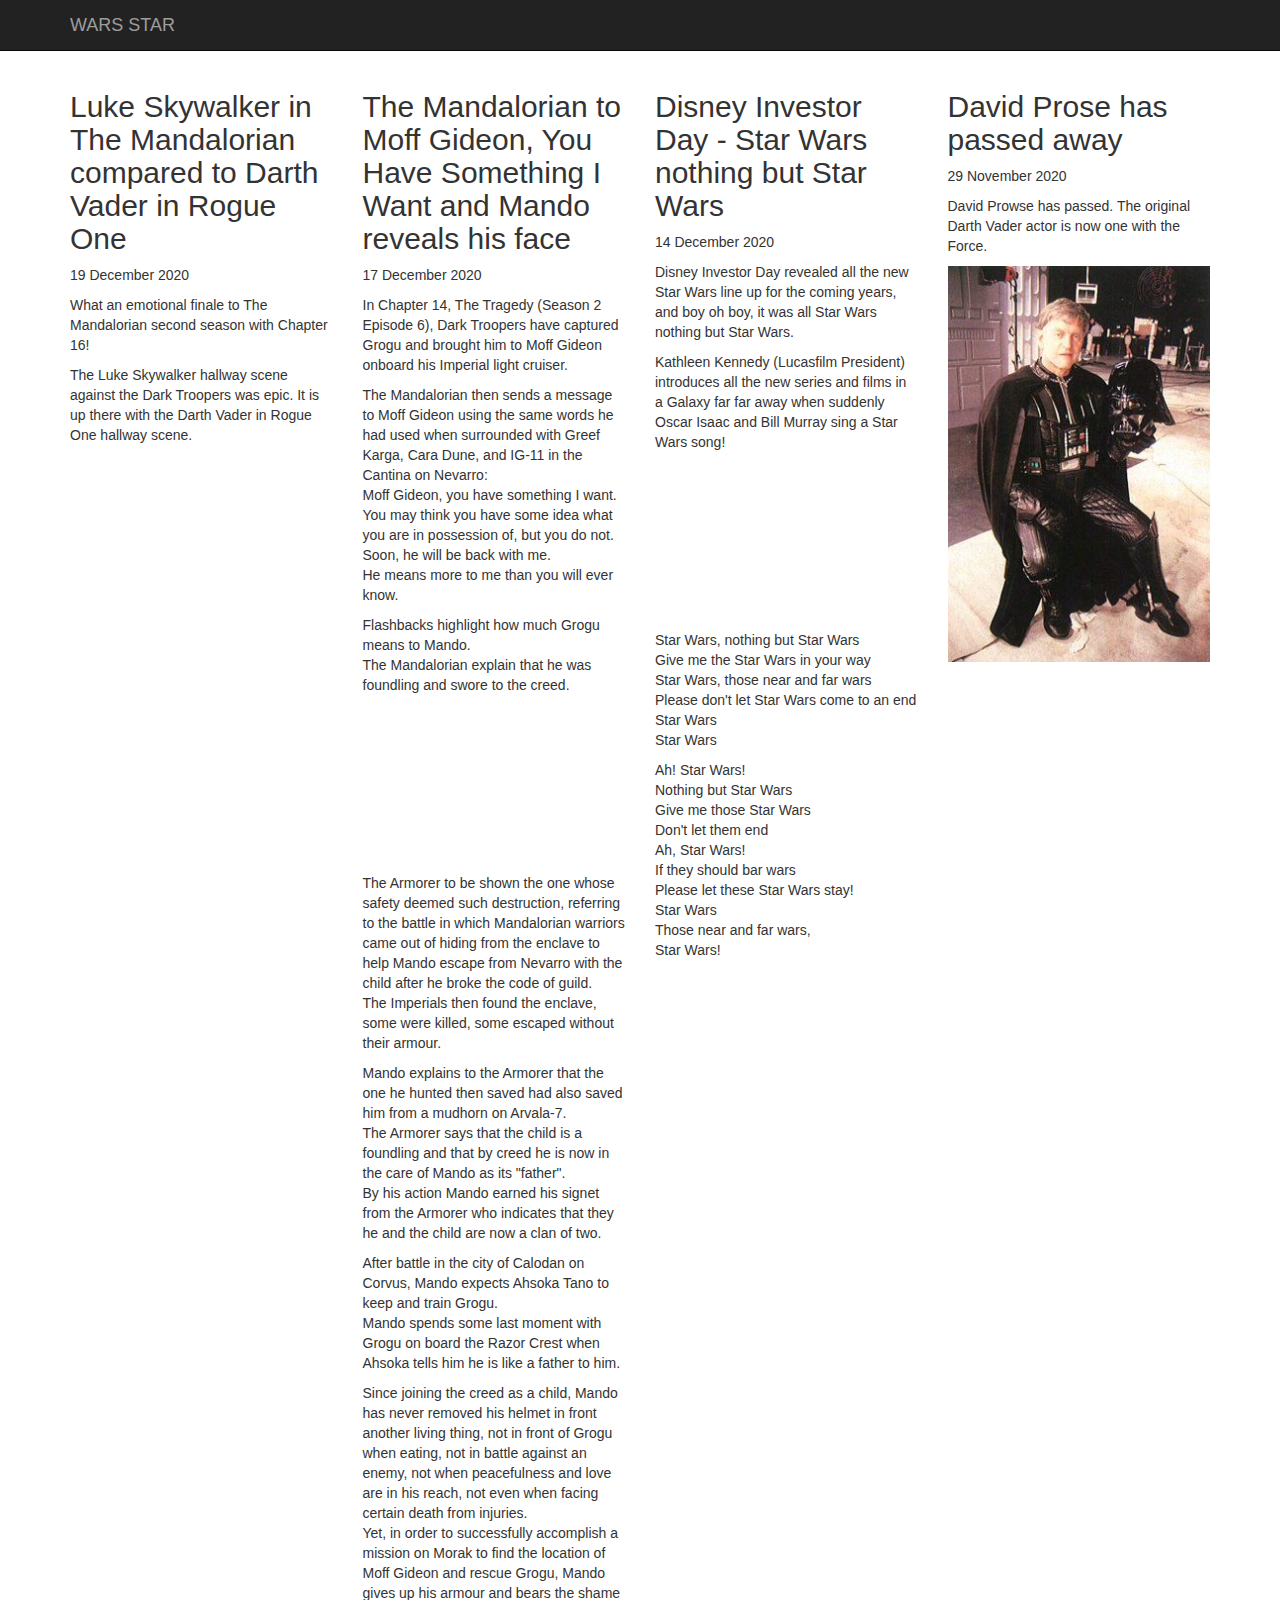
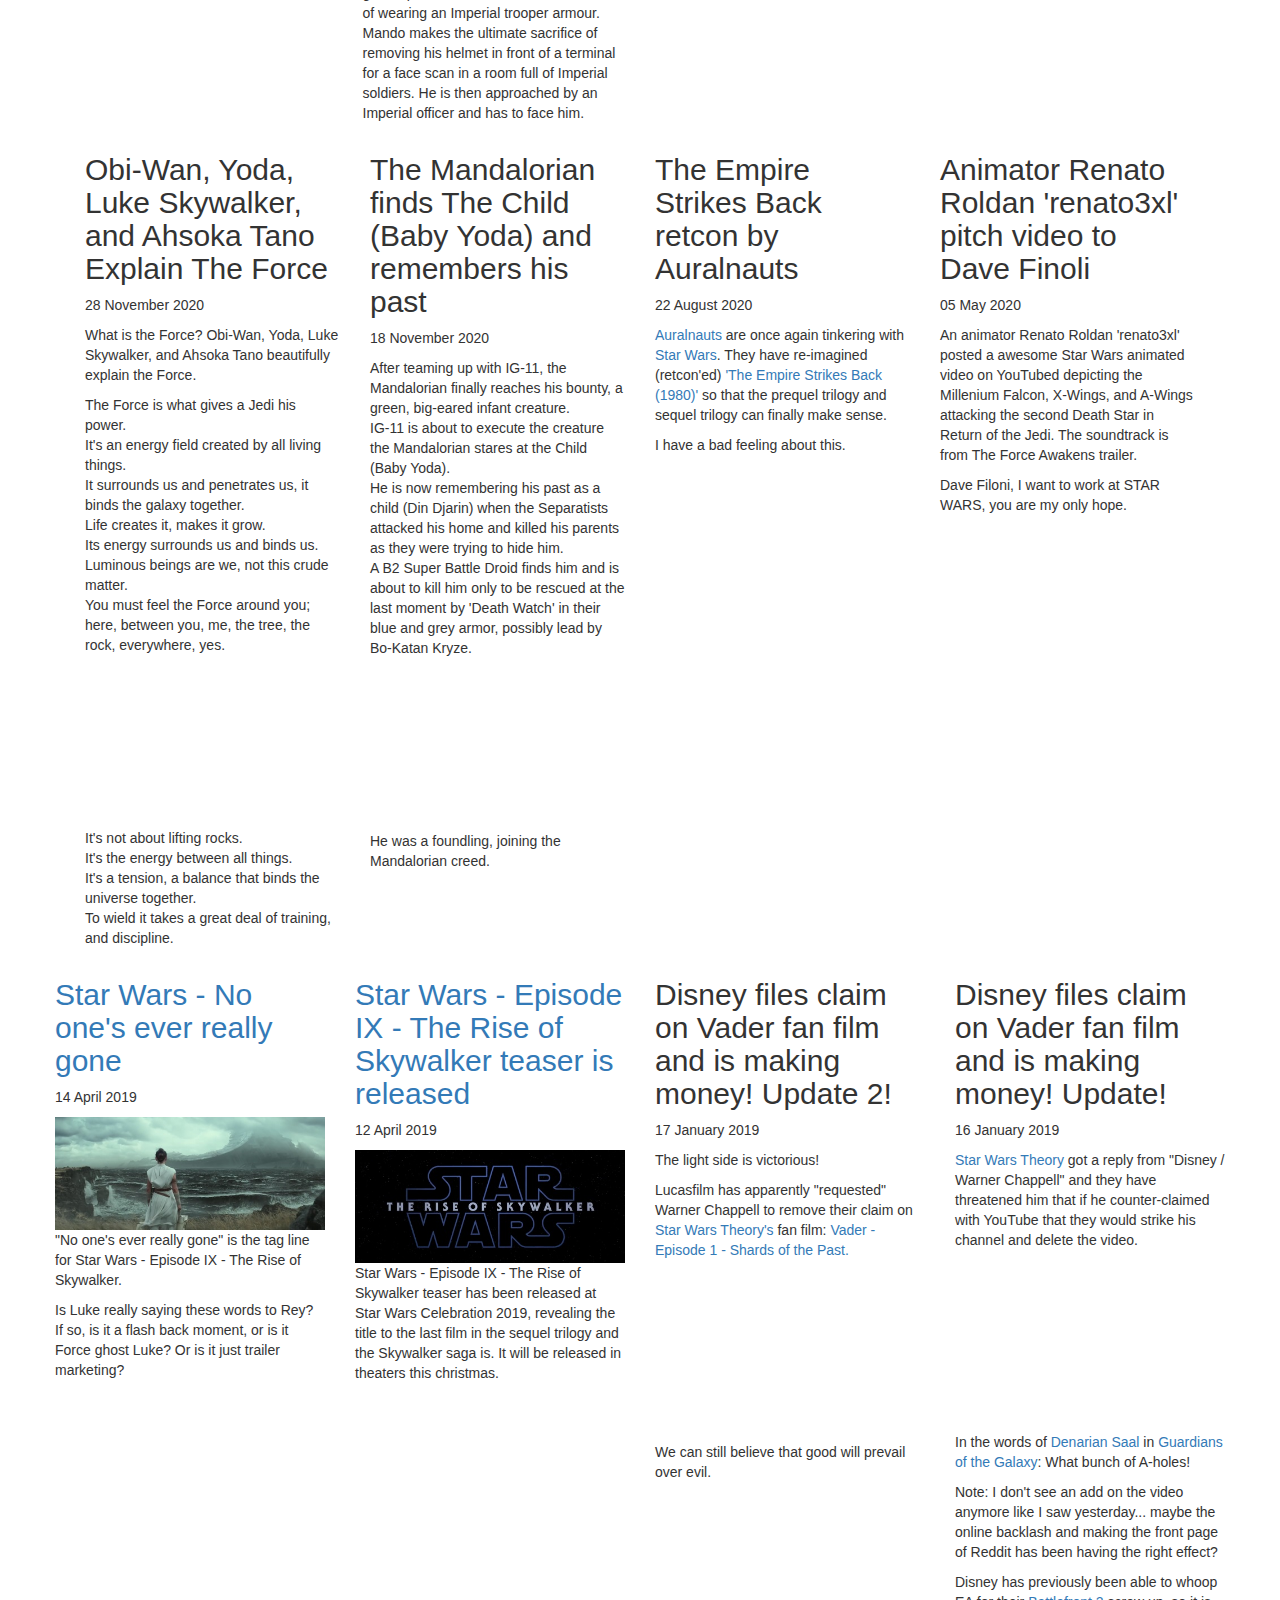
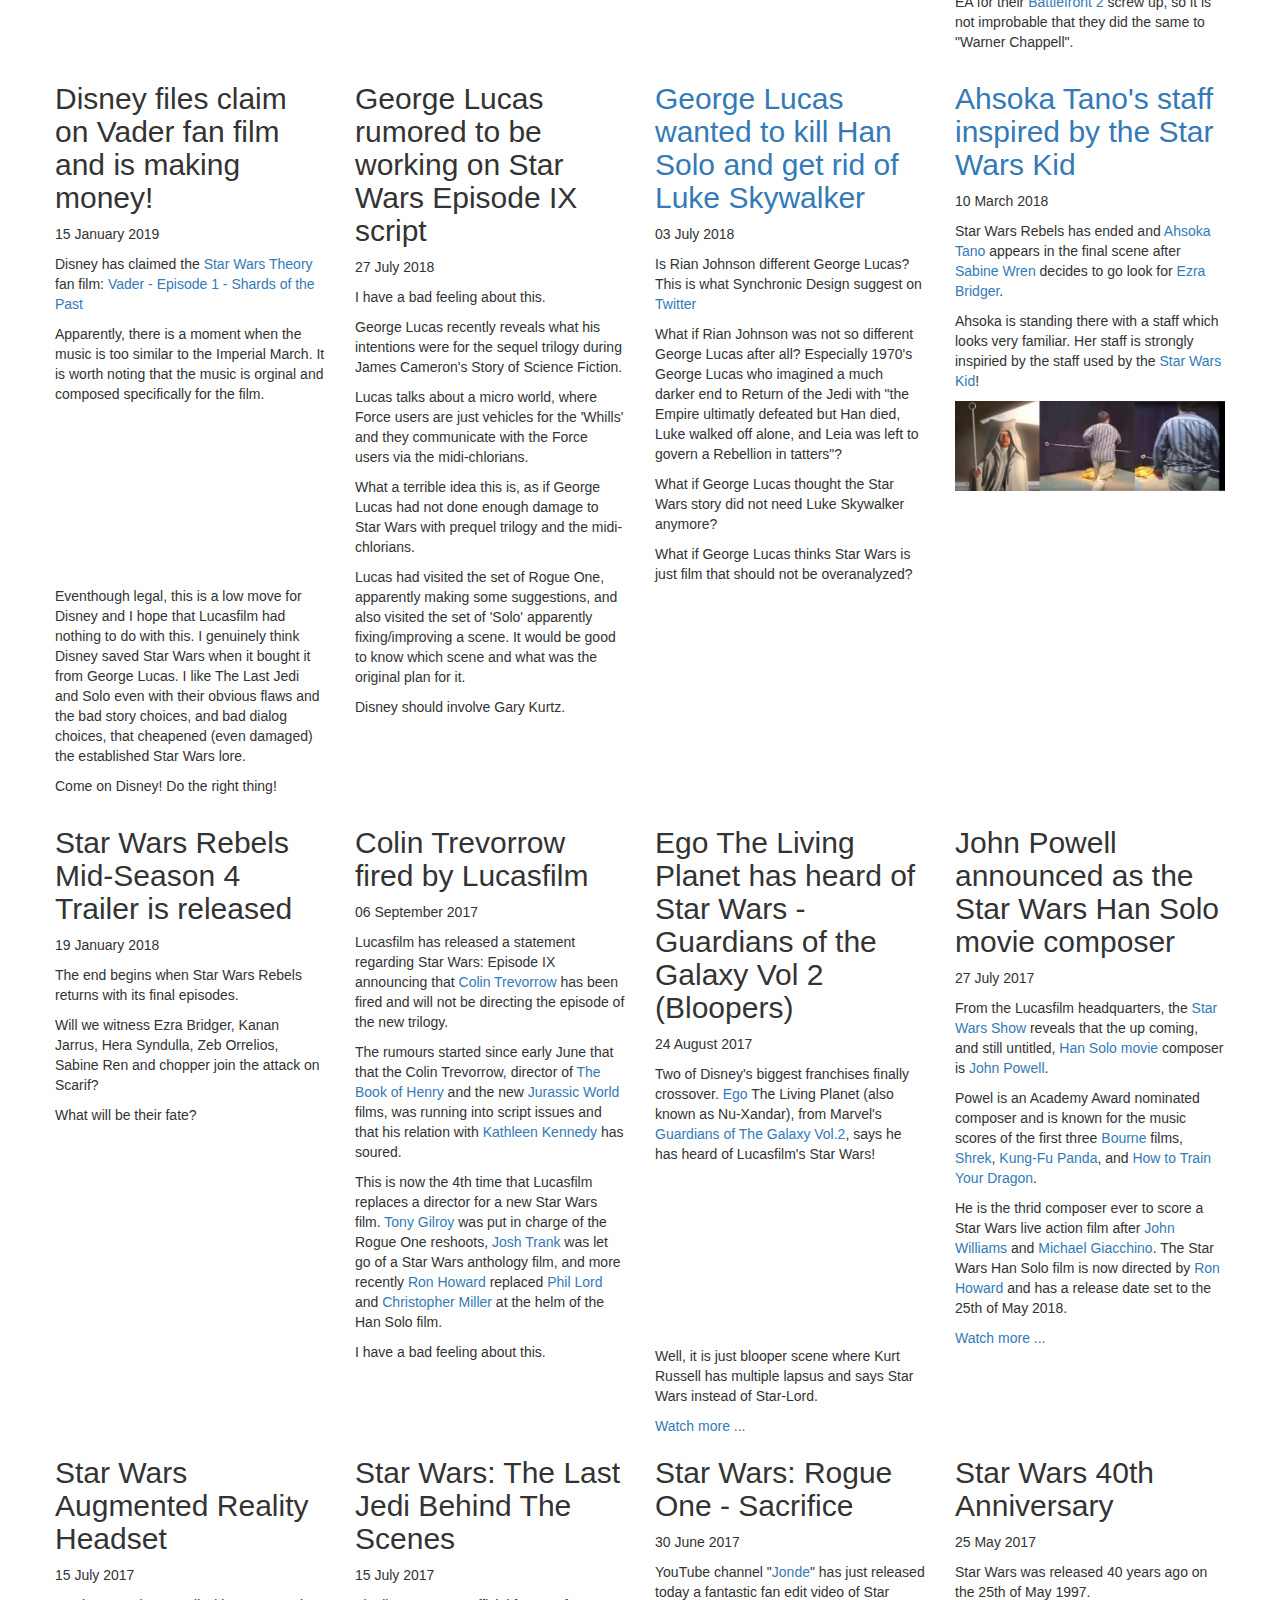
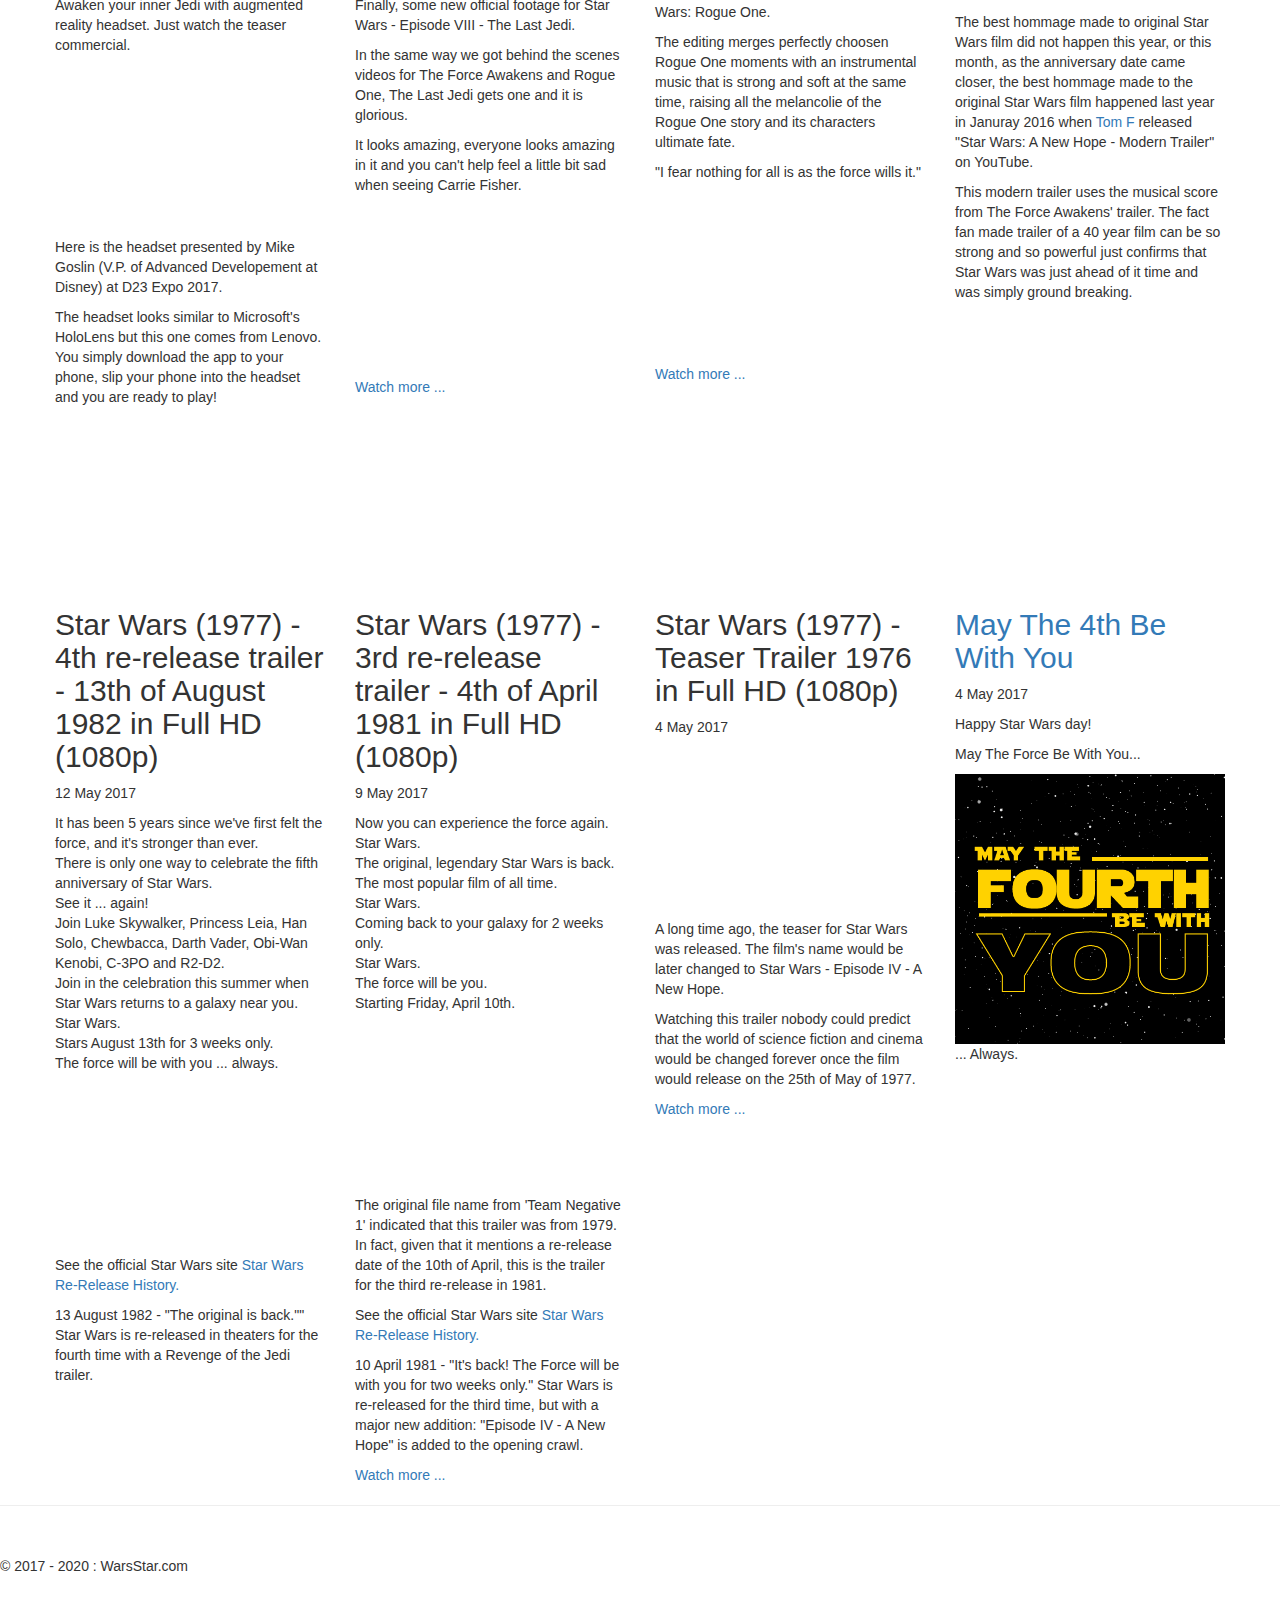
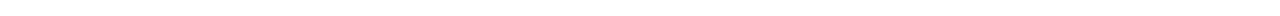
==== commit a6d4155e: "--allow-empty-message" ====
--- a/index.html
+++ b/index.html
@@ -77,6 +77,17 @@
 
           <div class="row">
             <div class="col-xs-6 col-lg-3">
+              <h2>Luke Skywalker in The Mandalorian compared to Darth Vader in Rogue One</h2>
+              <p>19 December 2020</p>
+              <p>What an emotional finale to The Mandalorian second season with Chapter 16!</p>
+              <p>The Luke Skywalker hallway scene against the Dark Troopers was epic. It is up there with the Darth Vader in Rogue One hallway scene.</p>
+              <div class="embed-responsive embed-responsive-16by9">
+                  <iframe class="embed-responsive-item" src="http://www.youtube.com/embed/eaIb4S4bsc8" frameborder='0' allowfullscreen></iframe>
+              </div>
+              <br>
+            </div>
+
+            <div class="col-xs-6 col-lg-3">
               <h2>The Mandalorian to Moff Gideon, You Have Something I Want and Mando reveals his face</h2>
               <p>17 December 2020</p>
               <p>In Chapter 14, The Tragedy (Season 2 Episode 6), Dark Troopers have captured Grogu and brought him to Moff Gideon onboard his Imperial light cruiser.
@@ -141,7 +152,9 @@
               <p>David Prowse has passed. The original Darth Vader actor is now one with the Force.</p>
               <p><img src="./img/David-Prowse-Darth-Vader.jpg" alt="David Prose as Darth Vader"/></p>
             </div>
-
+           </div>
+
+            <div class="row"></div>
             <div class="col-xs-6 col-lg-3">
               <h2>Obi-Wan, Yoda, Luke Skywalker, and Ahsoka Tano Explain The Force</h2>
               <p>28 November 2020</p>
@@ -162,9 +175,6 @@
               <br>It's a tension, a balance that binds the universe together.
               <br>To wield it takes a great deal of training, and discipline.</p>
             </div>
-            </div>
-
-            <div class="row"></div>
             <div class="col-xs-6 col-lg-3">
               <h2>The Mandalorian finds The Child (Baby Yoda) and remembers his past</h2>
               <p>18 November 2020</p>
@@ -200,18 +210,16 @@
                 </div>
                 <br>
             </div>
-
-            <div class="col-xs-6 col-lg-3">
+            </div>
+
+            <div class="row">
+              <div class="col-xs-6 col-lg-3">
                 <h2><a href="./starwars/star-wars-no-one-s-ever-really-gone">Star Wars - No one's ever really gone</a></h2>
                 <p>14 April 2019</p>
                 <a title="Star Wars - No one's ever really gone" href="./starwars/star-wars-no-one-s-ever-really-gone"><img src="./img/Star-Wars-No-One-s-Ever-Really-Gone-small.jpg" alt="Star Wars - No one's ever really gone"/></a>
                 <p>"No one's ever really gone" is the tag line for Star Wars - Episode IX - The Rise of Skywalker.</p>
                 <p>Is Luke really saying these words to Rey? If so, is it a flash back moment, or is it Force ghost Luke? Or is it just trailer marketing?</p>
             </div>
-
-            </div>
-
-            <div class="row">
               <div class="col-xs-6 col-lg-3">
                 <h2><a href="./starwars/star-wars-the-rise-of-skywalker-episode-ix-teaser-is-released">Star Wars - Episode IX - The Rise of Skywalker teaser is released</a></h2>
                 <p>12 April 2019</p>
@@ -242,6 +250,9 @@
                 <p>Note: I don't see an add on the video anymore like I saw yesterday... maybe the online backlash and making the front page of Reddit has been having the right effect?</p>
                 <p>Disney has previously been able to whoop EA for their <a href="https://www.ea.com/games/starwars/battlefront/battlefront-2" target="_blank">Battlefront 2</a> screw up, so it is not improbable that they did the same to "Warner Chappell".</p>
              </div>
+            </div>
+
+          <div class="row">
             <div class="col-xs-6 col-lg-3">
               <h2>Disney files claim on Vader fan film and is making money!</h2>
               <p>15 January 2019</p>
@@ -254,9 +265,6 @@
               <p>Eventhough legal, this is a low move for Disney and I hope that Lucasfilm had nothing to do with this. I genuinely think Disney saved Star Wars when it bought it from George Lucas. I like The Last Jedi and Solo even with their obvious flaws and the bad story choices, and bad dialog choices, that cheapened (even damaged) the established Star Wars lore.</p>
               <p>Come on Disney! Do the right thing!</p>
             </div>
-            </div>
-
-          <div class="row">
             <div class="col-xs-6 col-lg-3">
               <h2>George Lucas rumored to be working on Star Wars Episode IX script</h2>
               <p>27 July 2018</p>
@@ -283,7 +291,10 @@
               <a title="Star Wars Rebels - Ahsoka Tano Staff - Star Wars Kid Golf Ball Retriever" href="./starwars/ahsoka-tano-staff-inspired-by-the-star-wars-kid"><img src="./img/Star-Wars-Rebels-Ahsoka-Tano-Staff-Star-Wars-Kid-Golf-Ball-Retriever-small.jpg" alt="Star Wars Rebels - Ahsoka Tano Staff - Star Wars Kid Golf Ball Retriever"/></a>
               <br>
           </div>
-           <div class="col-xs-6 col-lg-3">
+           </div>
+
+          <div class="row">
+            <div class="col-xs-6 col-lg-3">
               <h2>Star Wars Rebels Mid-Season 4 Trailer is released</h2>
               <p>19 January 2018</p>
               <p>The end begins when Star Wars Rebels returns with its final episodes.</p>
@@ -294,9 +305,6 @@
               </div>
               <br>
            </div>
-          </div>
-
-          <div class="row">
             <div class="col-xs-6 col-lg-3">
               <h2>Colin Trevorrow fired by Lucasfilm</h2>
               <p>06 September 2017</p>
@@ -324,7 +332,10 @@
               <p>He is the thrid composer ever to score a Star Wars live action film after <a href="http://www.imdb.com/name/nm0002354/" target="_blank">John Williams</a> and <a href="http://www.imdb.com/name/nm0315974/" target="_blank">Michael Giacchino</a>. The Star Wars Han Solo film is now directed by <a href="http://www.imdb.com/name/nm0000165/" target="_blank">Ron Howard</a> and has a release date set to the 25th of May 2018.</p>
               <a href="https://www.youtube.com/watch?v=uJPXx7s4DT8&amp;t=43" target="_blank">Watch more ...</a>
           </div>
-          <div class="col-xs-6 col-lg-3">
+          </div>
+
+          <div class="row">
+            <div class="col-xs-6 col-lg-3">
               <h2>Star Wars Augmented Reality Headset</h2>
               <p>15 July 2017</p>
               <p>Awaken your inner Jedi with augmented reality headset. Just watch the teaser commercial.</p>
@@ -339,9 +350,6 @@
               </div>
               <br>
             </div>
-          </div>
-
-          <div class="row">
             <div class="col-xs-6 col-lg-3">
               <h2>Star Wars: The Last Jedi Behind The Scenes</h2>
               <p>15 July 2017</p>
@@ -377,7 +385,9 @@
               </div>
               <br>
             </div>
-          <div class="col-xs-6 col-lg-3">
+          </div>
+          <div class="row">
+            <div class="col-xs-6 col-lg-3">
               <h2>Star Wars (1977) - 4th re-release trailer - 13th of August 1982 in Full HD (1080p)</h2>
               <p>12 May 2017</p>
               <p>It has been 5 years since we've first felt the force, and it's stronger than ever.<br>
@@ -395,8 +405,6 @@
               <p>See the official Star Wars site <a href="http://www.starwars.com/news/the-star-wars-saga-us-release-and-re-release-history">Star Wars Re-Release History.</a></p>
               <p>13 August 1982 - "The original is back."" Star Wars is re-released in theaters for the fourth time with a Revenge of the Jedi trailer.</p>
           </div>
-          </div>
-          <div class="row">
             <div class="col-xs-6 col-lg-3">
               <h2>Star Wars (1977) - 3rd re-release trailer - 4th of April 1981 in Full HD (1080p)</h2>
               <p>9 May 2017</p>
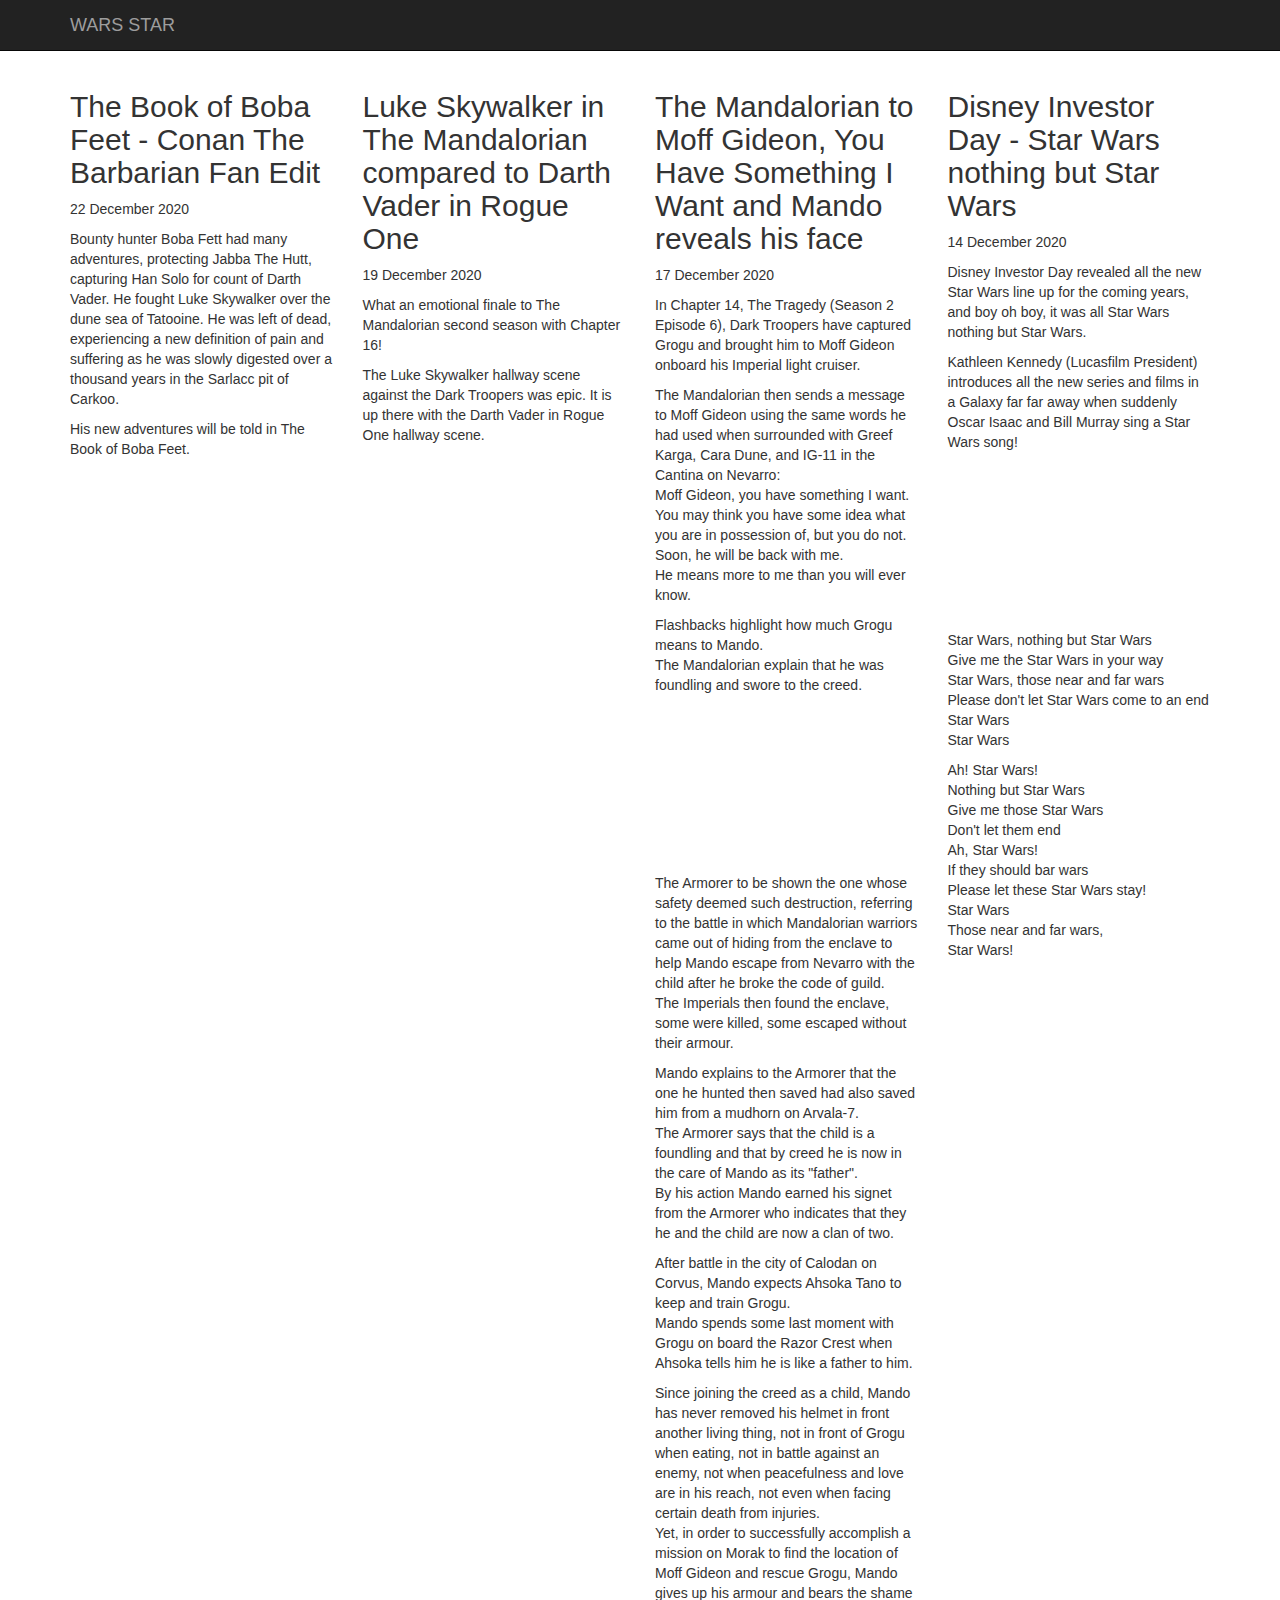
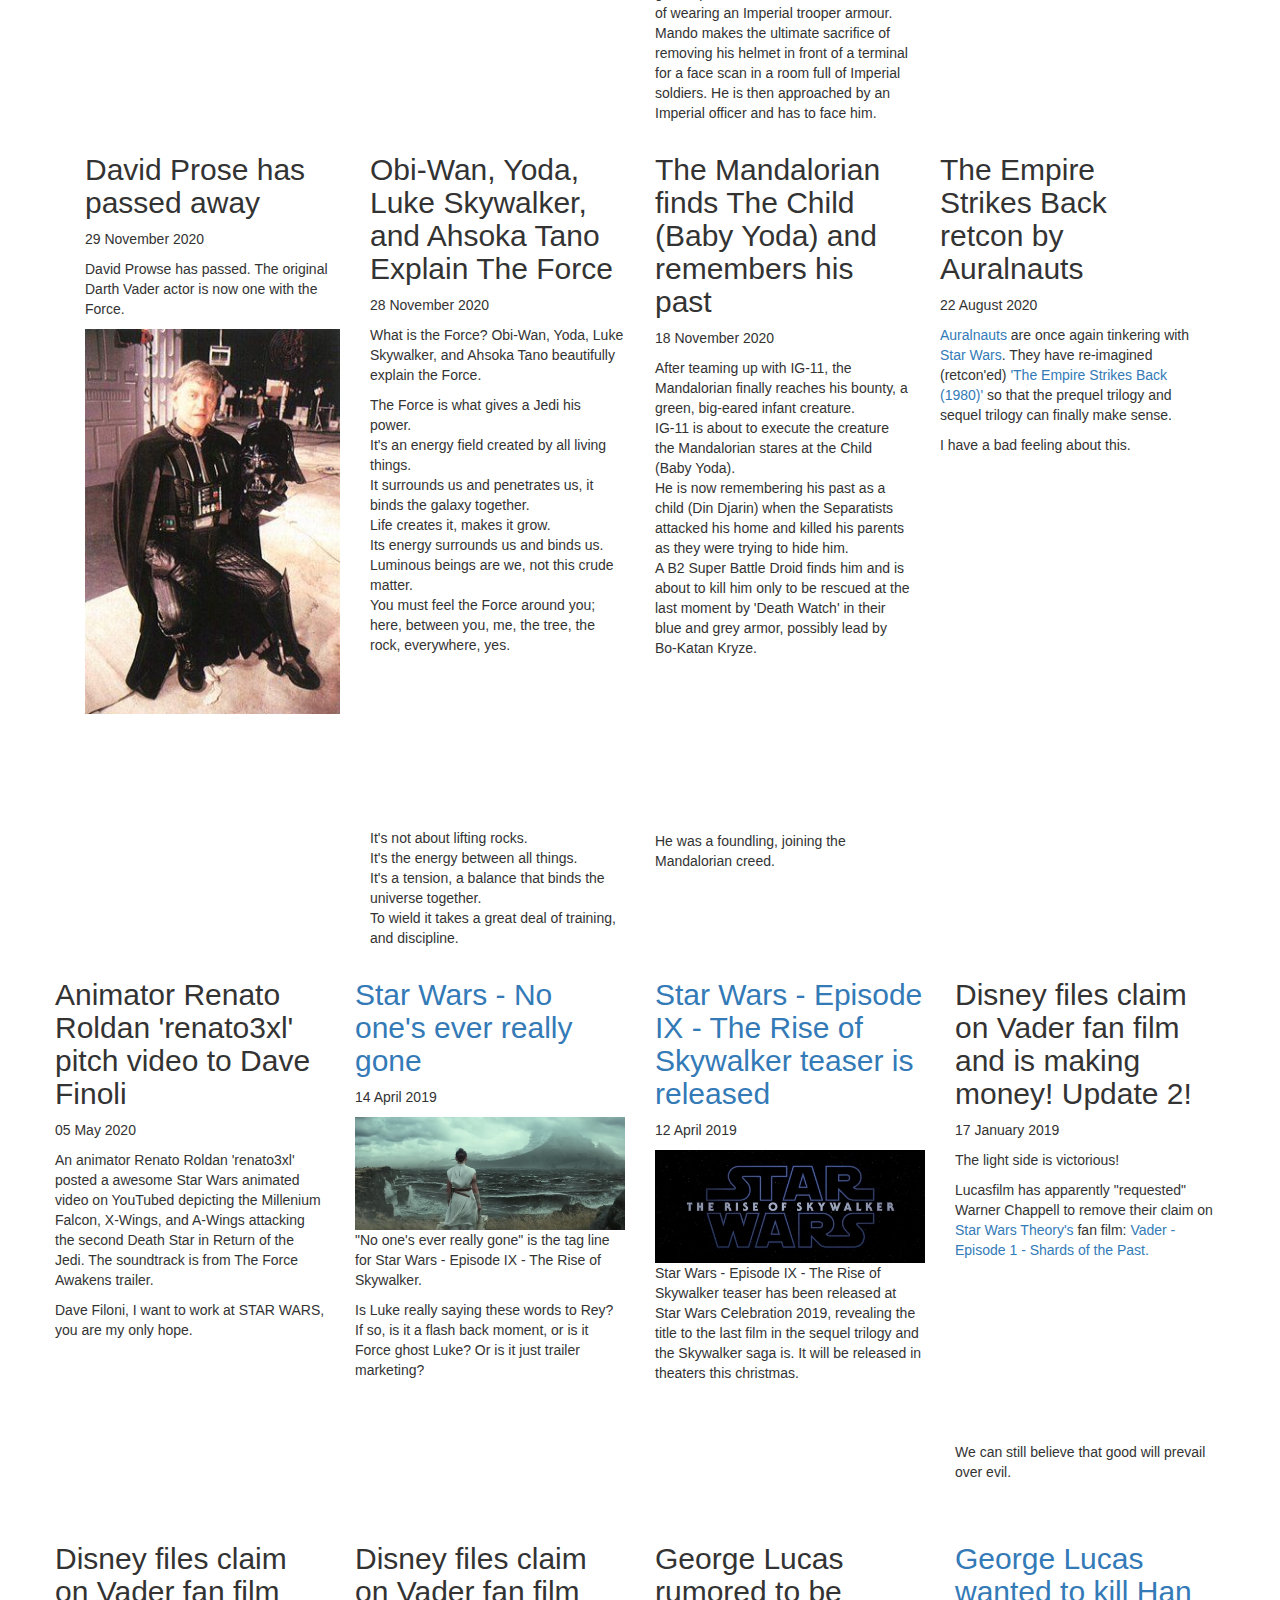
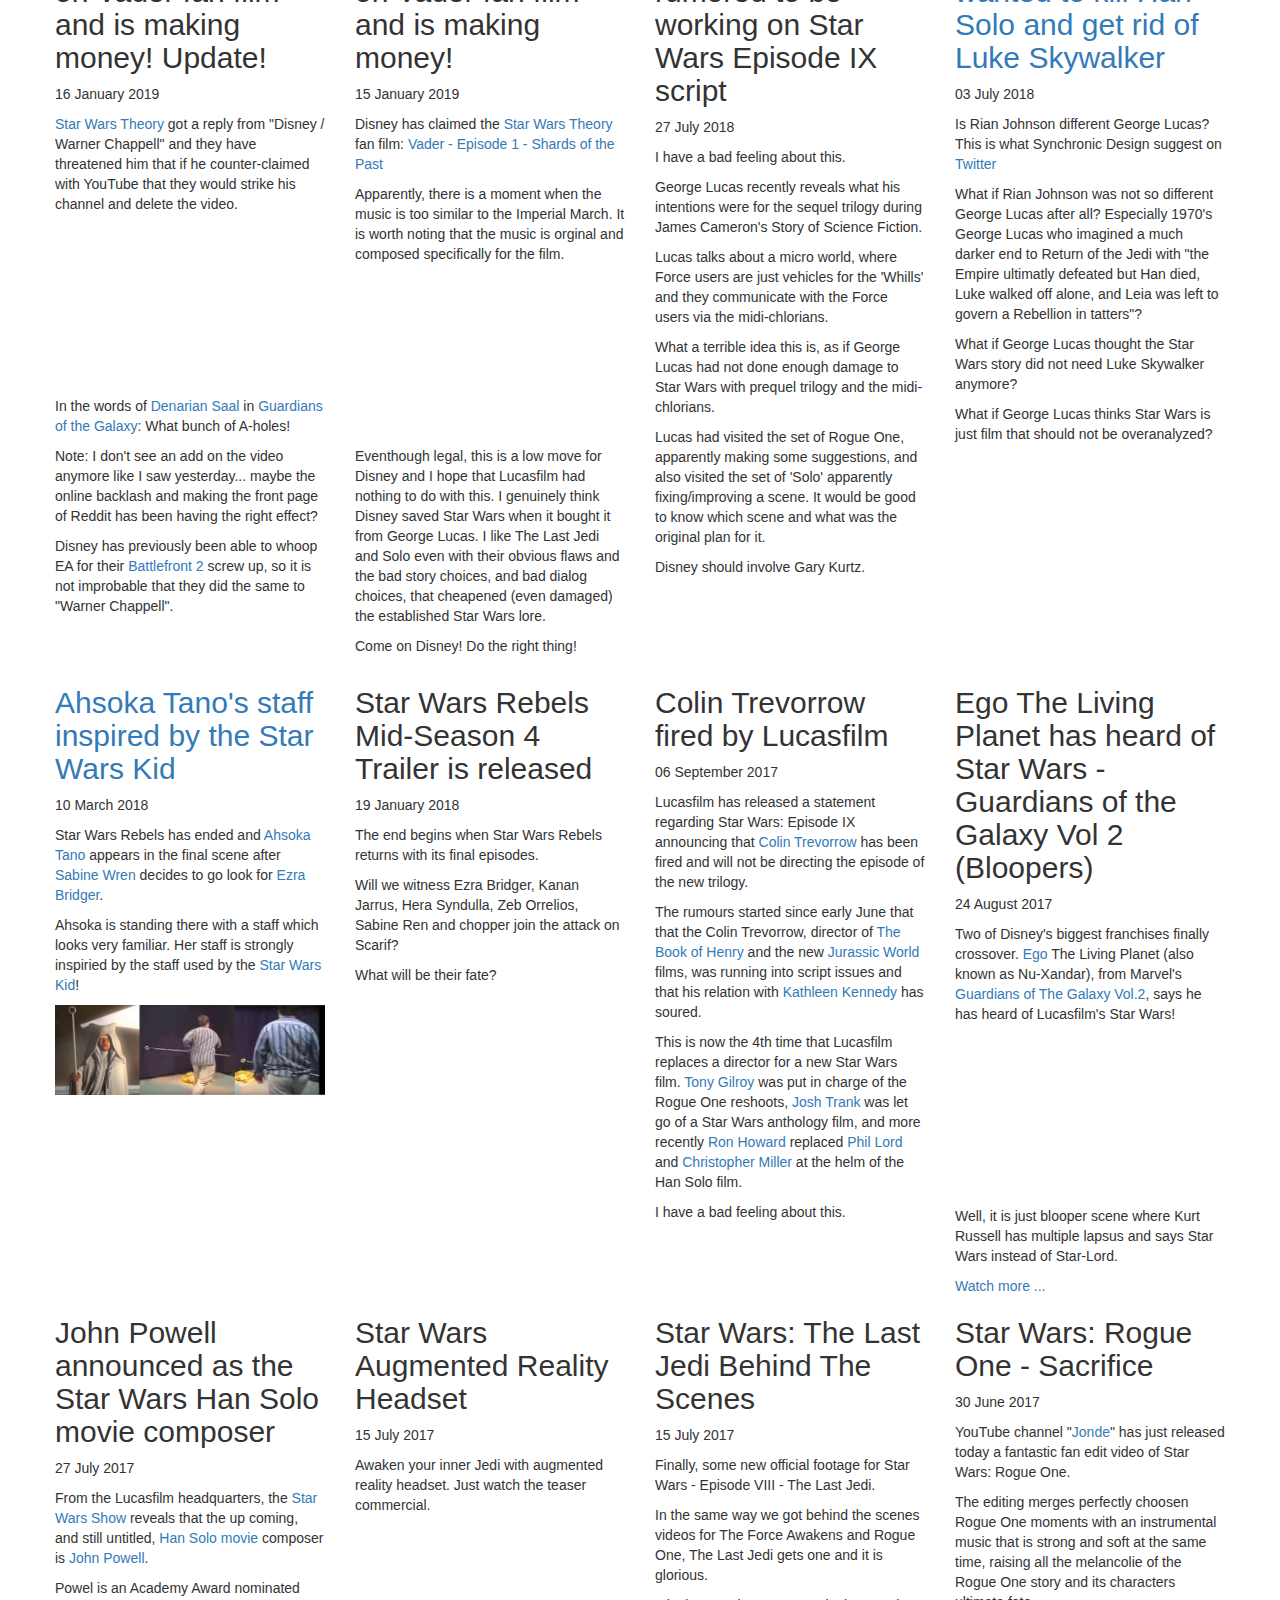
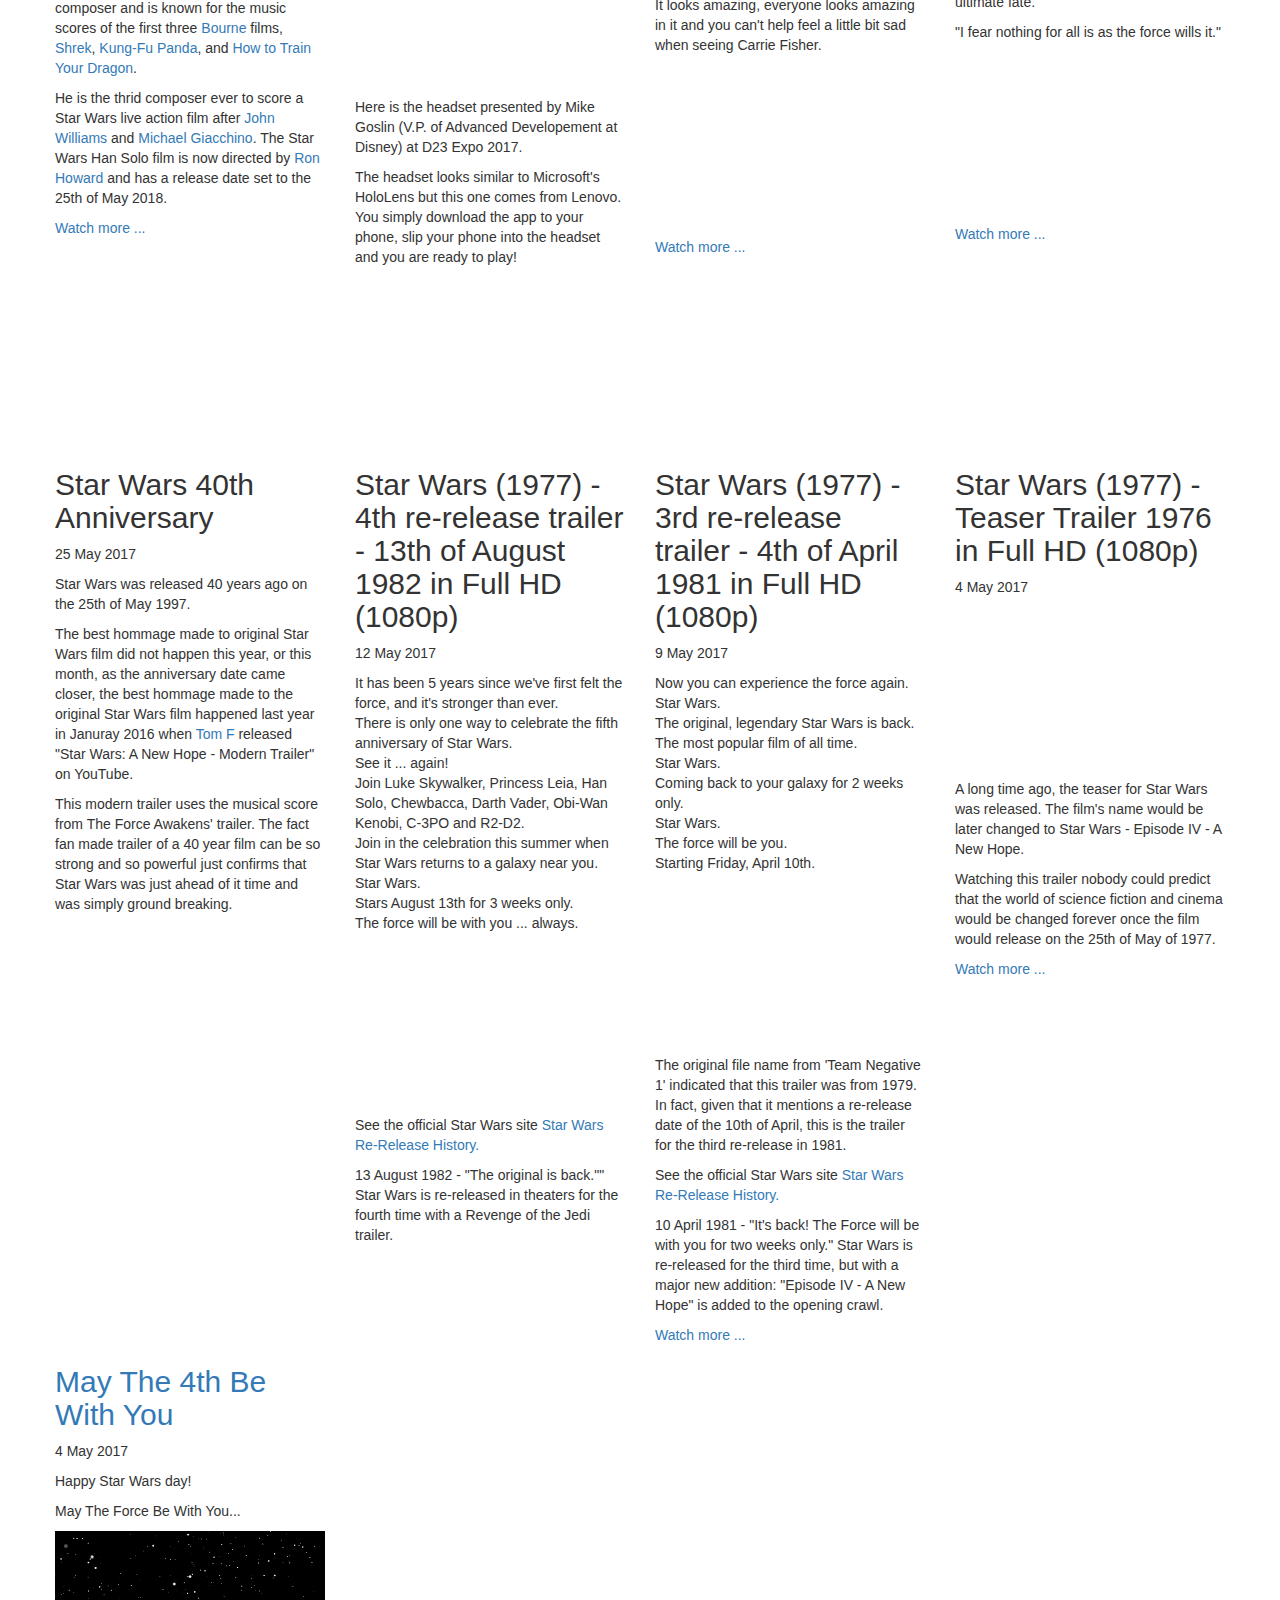
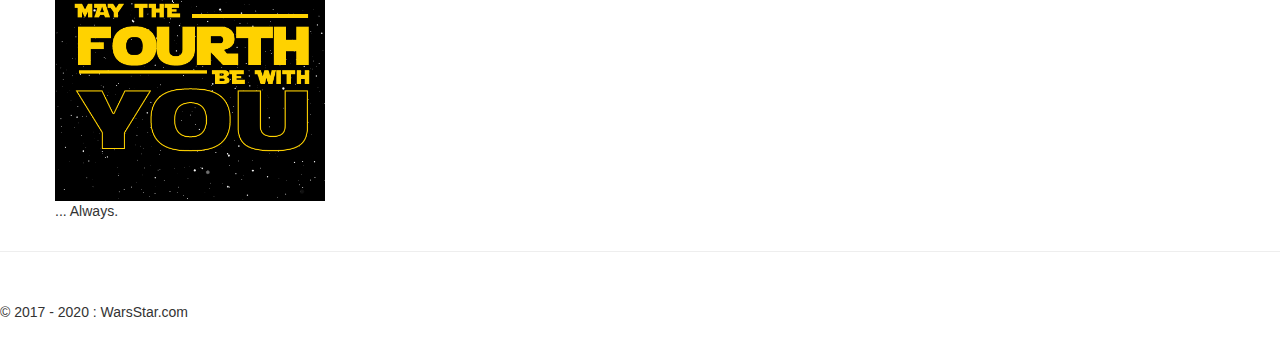
==== commit ea637636: "--allow-empty-message" ====
--- a/index.html
+++ b/index.html
@@ -77,13 +77,21 @@
 
           <div class="row">
             <div class="col-xs-6 col-lg-3">
+              <h2>The Book of Boba Feet - Conan The Barbarian Fan Edit</h2>
+              <p>22 December 2020</p>
+              <p>Bounty hunter Boba Fett had many adventures, protecting Jabba The Hutt, capturing Han Solo for count of Darth Vader. He fought Luke Skywalker over the dune sea of Tatooine. He was left of dead, experiencing a new definition of pain and suffering as he was slowly digested over a thousand years in the Sarlacc pit of Carkoo.</p>
+              <p>His new adventures will be told in The Book of Boba Feet.</p>
+              <br>
+              <div class="embed-responsive embed-responsive-16by9">
+                <iframe class="embed-responsive-item" src="http://www.youtube.com/embed/47Kdbs5wc3o" frameborder='0' allowfullscreen></iframe>
+            </div>
+            </div>
+
+            <div class="col-xs-6 col-lg-3">
               <h2>Luke Skywalker in The Mandalorian compared to Darth Vader in Rogue One</h2>
               <p>19 December 2020</p>
               <p>What an emotional finale to The Mandalorian second season with Chapter 16!</p>
               <p>The Luke Skywalker hallway scene against the Dark Troopers was epic. It is up there with the Darth Vader in Rogue One hallway scene.</p>
-              <div class="embed-responsive embed-responsive-16by9">
-                  <iframe class="embed-responsive-item" src="http://www.youtube.com/embed/eaIb4S4bsc8" frameborder='0' allowfullscreen></iframe>
-              </div>
               <br>
             </div>
 
@@ -145,16 +153,16 @@
                 <br>Those near and far wars,
                 <br>Star Wars!</p>
             </div>
-
+           </div>
+
+            <div class="row"></div>
             <div class="col-xs-6 col-lg-3">
               <h2>David Prose has passed away</h2>
               <p>29 November 2020</p>
               <p>David Prowse has passed. The original Darth Vader actor is now one with the Force.</p>
               <p><img src="./img/David-Prowse-Darth-Vader.jpg" alt="David Prose as Darth Vader"/></p>
             </div>
-           </div>
-
-            <div class="row"></div>
+
             <div class="col-xs-6 col-lg-3">
               <h2>Obi-Wan, Yoda, Luke Skywalker, and Ahsoka Tano Explain The Force</h2>
               <p>28 November 2020</p>
@@ -199,7 +207,9 @@
               </div>
               <br>
           </div>
-
+            </div>
+
+            <div class="row">
               <div class="col-xs-6 col-lg-3">
                 <h2>Animator Renato Roldan 'renato3xl' pitch video to Dave Finoli</h2>
                 <p>05 May 2020</p>
@@ -210,9 +220,6 @@
                 </div>
                 <br>
             </div>
-            </div>
-
-            <div class="row">
               <div class="col-xs-6 col-lg-3">
                 <h2><a href="./starwars/star-wars-no-one-s-ever-really-gone">Star Wars - No one's ever really gone</a></h2>
                 <p>14 April 2019</p>
@@ -238,21 +245,21 @@
                 <br>
                 <p>We can still believe that good will prevail over evil.</p>
               </div>
-              <div class="col-xs-6 col-lg-3">
-                <h2>Disney files claim on Vader fan film and is making money! Update!</h2>
-                <p>16 January 2019</p>
-                <p><a href="https://www.youtube.com/channel/UC8CbFnDTYkiVweaz8y9wd_Q" target="_blank">Star Wars Theory</a> got a reply from "Disney / Warner Chappell" and they have threatened him that if he counter-claimed with YouTube that they would strike his channel and delete the video.</p>
-                <div class="embed-responsive embed-responsive-16by9">
-                    <iframe class="embed-responsive-item" src="http://www.youtube.com/embed/G3LOEuhryMo" frameborder='0' allowfullscreen></iframe>
-                </div>
-                <br>
-                <p>In the words of <a href="https://www.imdb.com/title/tt2015381/characters/nm0784818" target="_blank">Denarian Saal</a> in <a href="https://www.imdb.com/title/tt2015381/" target="_blank">Guardians of the Galaxy</a>: What bunch of A-holes!</p>
-                <p>Note: I don't see an add on the video anymore like I saw yesterday... maybe the online backlash and making the front page of Reddit has been having the right effect?</p>
-                <p>Disney has previously been able to whoop EA for their <a href="https://www.ea.com/games/starwars/battlefront/battlefront-2" target="_blank">Battlefront 2</a> screw up, so it is not improbable that they did the same to "Warner Chappell".</p>
-             </div>
             </div>
 
           <div class="row">
+            <div class="col-xs-6 col-lg-3">
+              <h2>Disney files claim on Vader fan film and is making money! Update!</h2>
+              <p>16 January 2019</p>
+              <p><a href="https://www.youtube.com/channel/UC8CbFnDTYkiVweaz8y9wd_Q" target="_blank">Star Wars Theory</a> got a reply from "Disney / Warner Chappell" and they have threatened him that if he counter-claimed with YouTube that they would strike his channel and delete the video.</p>
+              <div class="embed-responsive embed-responsive-16by9">
+                  <iframe class="embed-responsive-item" src="http://www.youtube.com/embed/G3LOEuhryMo" frameborder='0' allowfullscreen></iframe>
+              </div>
+              <br>
+              <p>In the words of <a href="https://www.imdb.com/title/tt2015381/characters/nm0784818" target="_blank">Denarian Saal</a> in <a href="https://www.imdb.com/title/tt2015381/" target="_blank">Guardians of the Galaxy</a>: What bunch of A-holes!</p>
+              <p>Note: I don't see an add on the video anymore like I saw yesterday... maybe the online backlash and making the front page of Reddit has been having the right effect?</p>
+              <p>Disney has previously been able to whoop EA for their <a href="https://www.ea.com/games/starwars/battlefront/battlefront-2" target="_blank">Battlefront 2</a> screw up, so it is not improbable that they did the same to "Warner Chappell".</p>
+           </div>
             <div class="col-xs-6 col-lg-3">
               <h2>Disney files claim on Vader fan film and is making money!</h2>
               <p>15 January 2019</p>
@@ -283,6 +290,9 @@
               <p>What if George Lucas thought the Star Wars story did not need Luke Skywalker anymore?</p>
               <p>What if George Lucas thinks Star Wars is just film that should not be overanalyzed?</p>
             </div>
+           </div>
+
+          <div class="row">
             <div class="col-xs-6 col-lg-3">
               <h2><a href="./starwars/ahsoka-tano-staff-inspired-by-the-star-wars-kid">Ahsoka Tano's staff inspired by the Star Wars Kid</a></h2>
               <p>10 March 2018</p>
@@ -290,10 +300,7 @@
               <p>Ahsoka is standing there with a staff which looks very familiar. Her staff is strongly inspiried by the staff used by the <a href="https://en.wikipedia.org/wiki/Star_Wars_Kid" target="_blank">Star Wars Kid</a>!</p>
               <a title="Star Wars Rebels - Ahsoka Tano Staff - Star Wars Kid Golf Ball Retriever" href="./starwars/ahsoka-tano-staff-inspired-by-the-star-wars-kid"><img src="./img/Star-Wars-Rebels-Ahsoka-Tano-Staff-Star-Wars-Kid-Golf-Ball-Retriever-small.jpg" alt="Star Wars Rebels - Ahsoka Tano Staff - Star Wars Kid Golf Ball Retriever"/></a>
               <br>
-          </div>
-           </div>
-
-          <div class="row">
+            </div>
             <div class="col-xs-6 col-lg-3">
               <h2>Star Wars Rebels Mid-Season 4 Trailer is released</h2>
               <p>19 January 2018</p>
@@ -324,6 +331,9 @@
               <p>Well, it is just blooper scene where Kurt Russell has multiple lapsus and says Star Wars instead of Star-Lord.</p>
               <a href="https://www.youtube.com/watch?v=FZ2rRRj2Xn4" target="_blank">Watch more ...</a>
             </div>
+          </div>
+
+          <div class="row">
             <div class="col-xs-6 col-lg-3">
               <h2>John Powell announced as the Star Wars Han Solo movie composer</h2>
               <p>27 July 2017</p>
@@ -332,9 +342,6 @@
               <p>He is the thrid composer ever to score a Star Wars live action film after <a href="http://www.imdb.com/name/nm0002354/" target="_blank">John Williams</a> and <a href="http://www.imdb.com/name/nm0315974/" target="_blank">Michael Giacchino</a>. The Star Wars Han Solo film is now directed by <a href="http://www.imdb.com/name/nm0000165/" target="_blank">Ron Howard</a> and has a release date set to the 25th of May 2018.</p>
               <a href="https://www.youtube.com/watch?v=uJPXx7s4DT8&amp;t=43" target="_blank">Watch more ...</a>
           </div>
-          </div>
-
-          <div class="row">
             <div class="col-xs-6 col-lg-3">
               <h2>Star Wars Augmented Reality Headset</h2>
               <p>15 July 2017</p>
@@ -374,6 +381,8 @@
               <br>
               <a href="https://www.youtube.com/watch?v=4hrz-7W-fTA" target="_blank">Watch more ...</a>
             </div>
+          </div>
+          <div class="row">
             <div class="col-xs-6 col-lg-3">
               <h2>Star Wars 40th Anniversary</h2>
               <p>25 May 2017</p>
@@ -385,8 +394,6 @@
               </div>
               <br>
             </div>
-          </div>
-          <div class="row">
             <div class="col-xs-6 col-lg-3">
               <h2>Star Wars (1977) - 4th re-release trailer - 13th of August 1982 in Full HD (1080p)</h2>
               <p>12 May 2017</p>
@@ -437,6 +444,8 @@
               <p>Watching this trailer nobody could predict that the world of science fiction and cinema would be changed forever once the film would release on the 25th of May of 1977.</p>
               <a href="https://www.youtube.com/watch?v=0v3WvUIUpW4" target="_blank">Watch more ...</a>
            </div>
+          </div>
+           <div class="row">
             <div class="col-xs-6 col-lg-3">
               <h2><a href="./starwars/may-the-4th-be-with-you">May The 4th Be With You</a></h2>
               <p>4 May 2017</p>
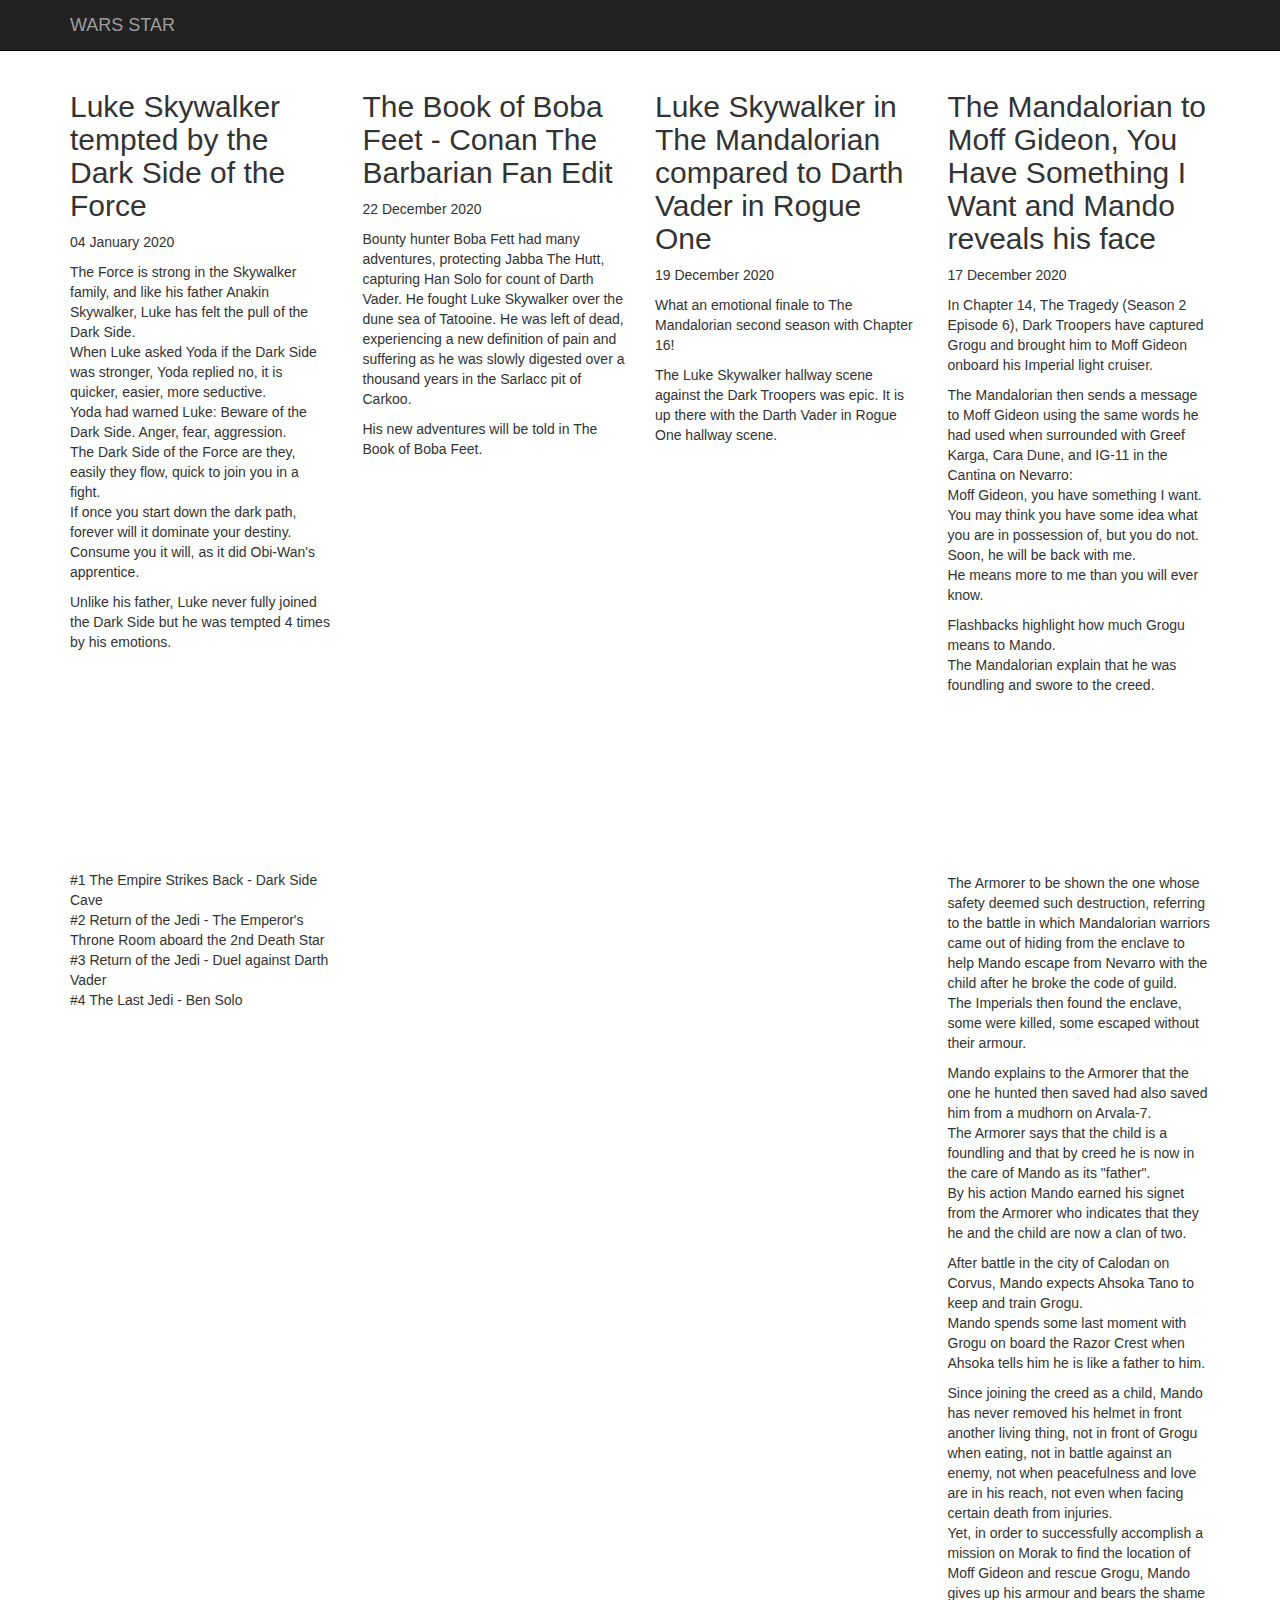
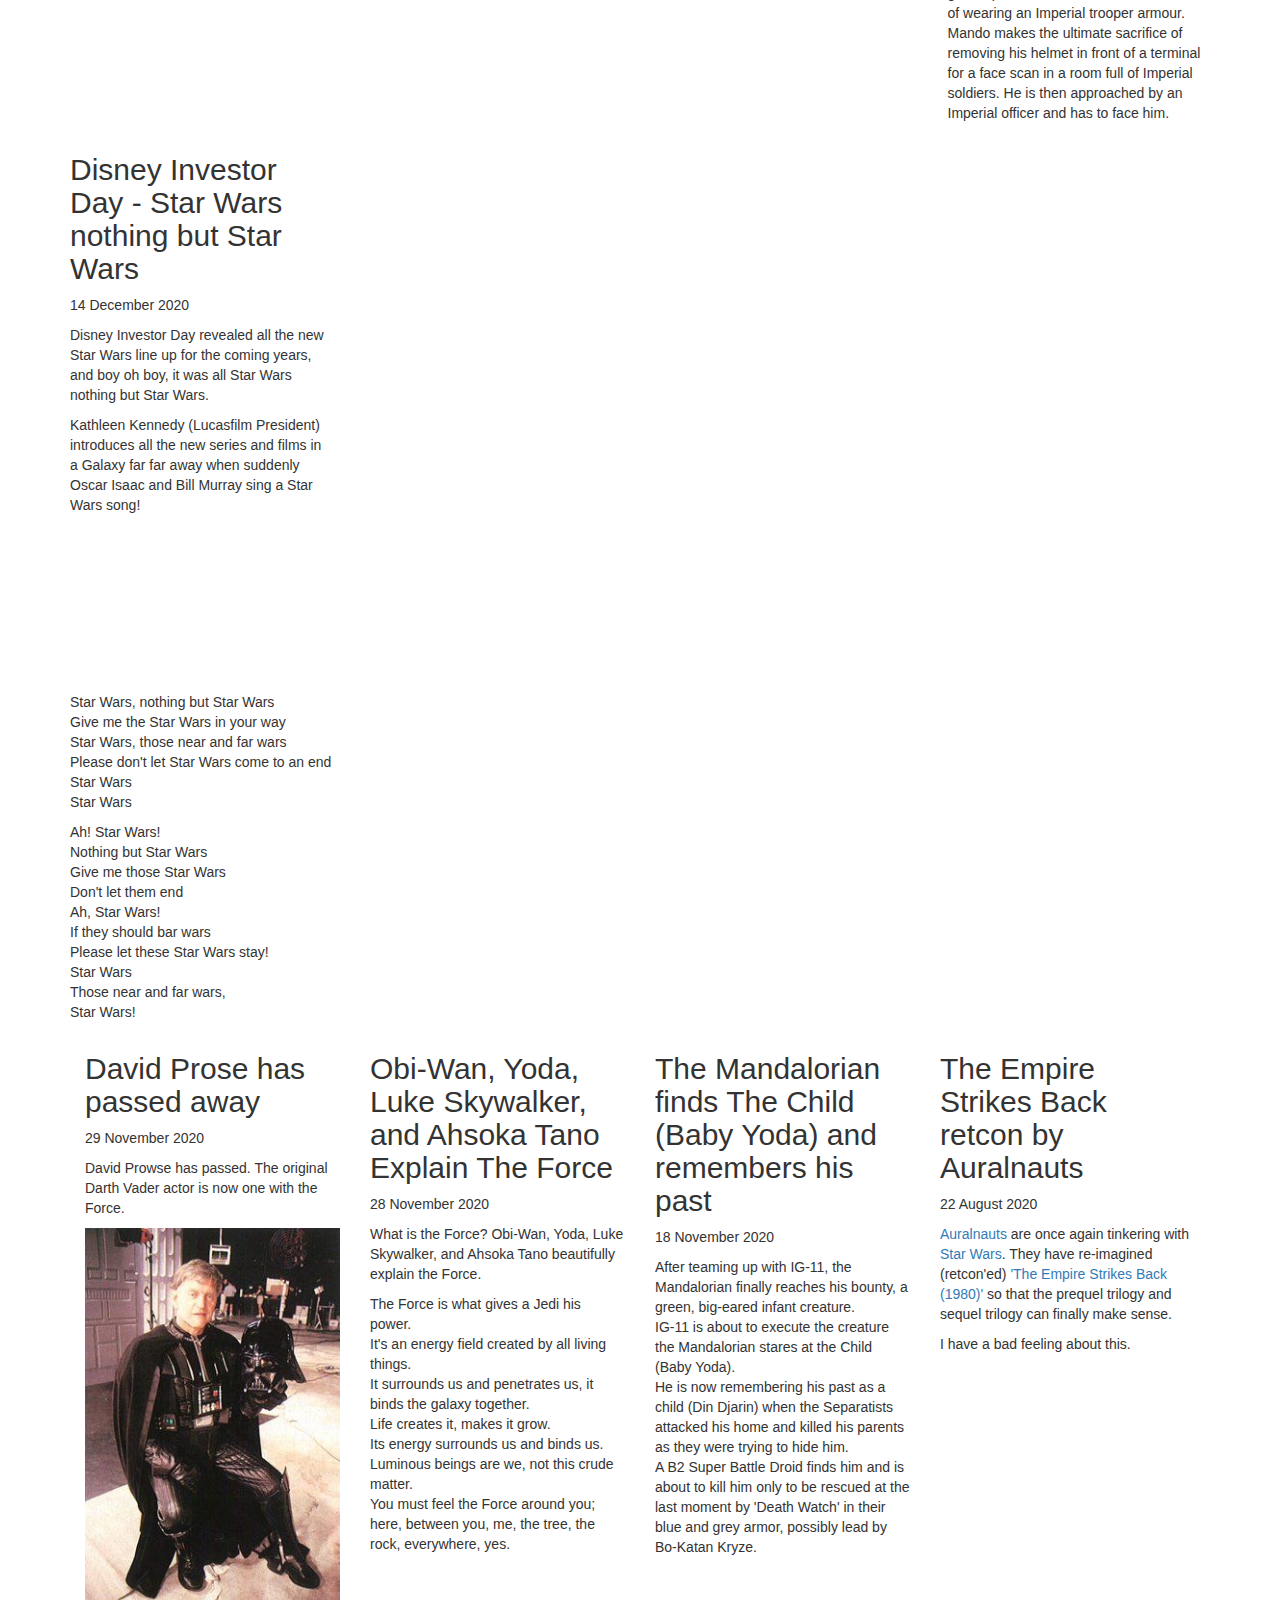
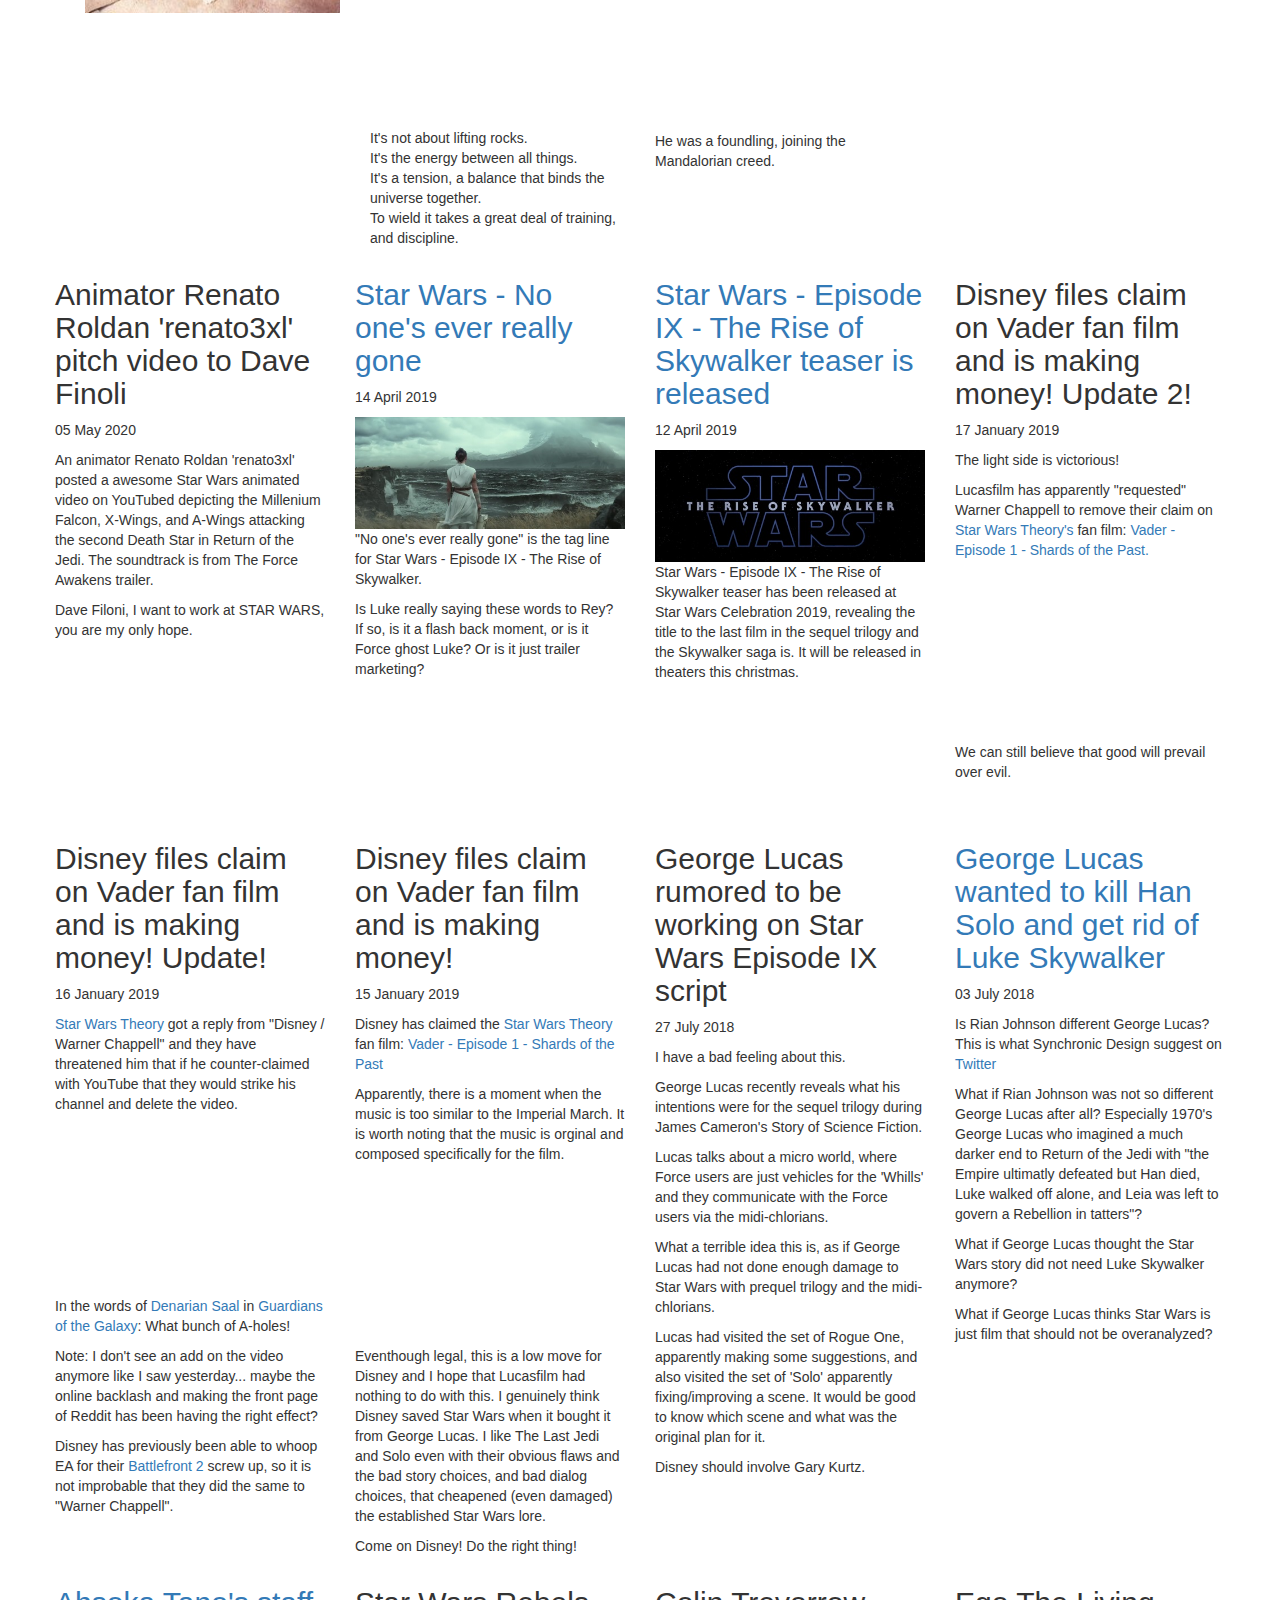
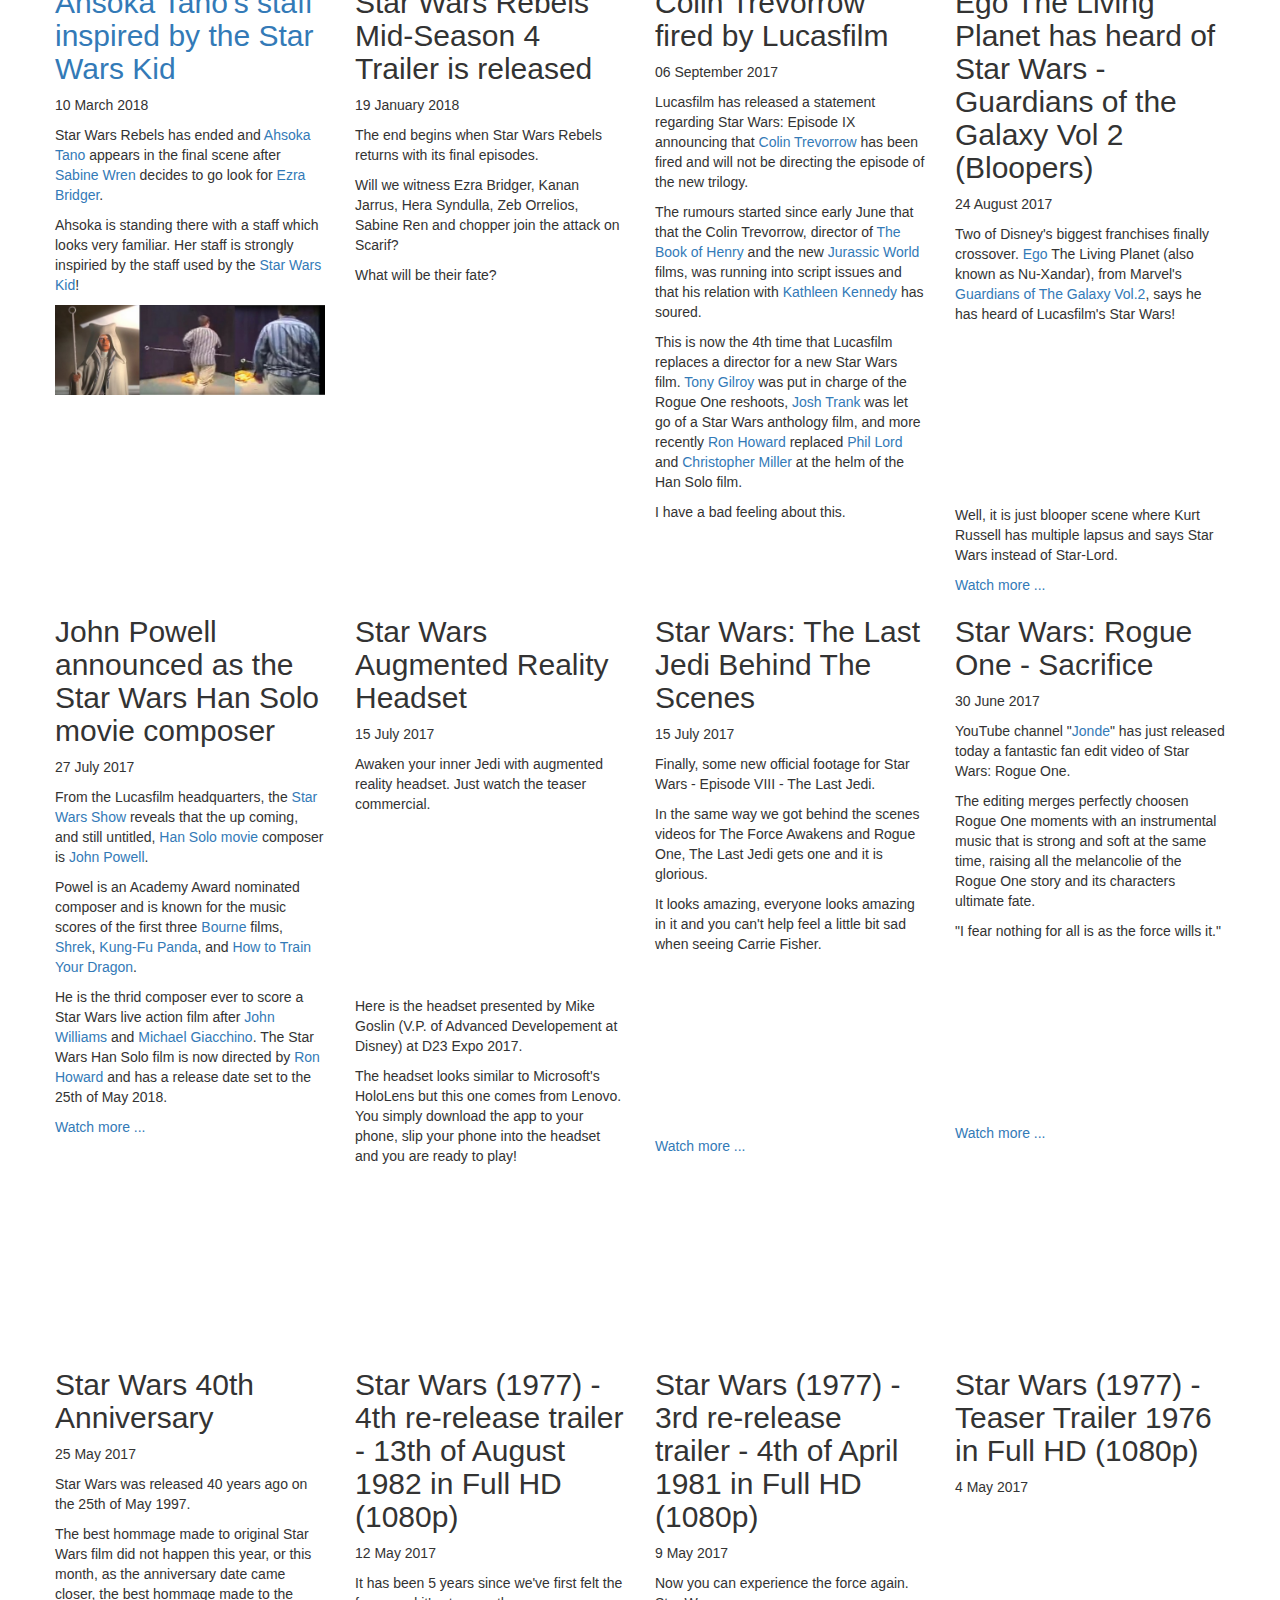
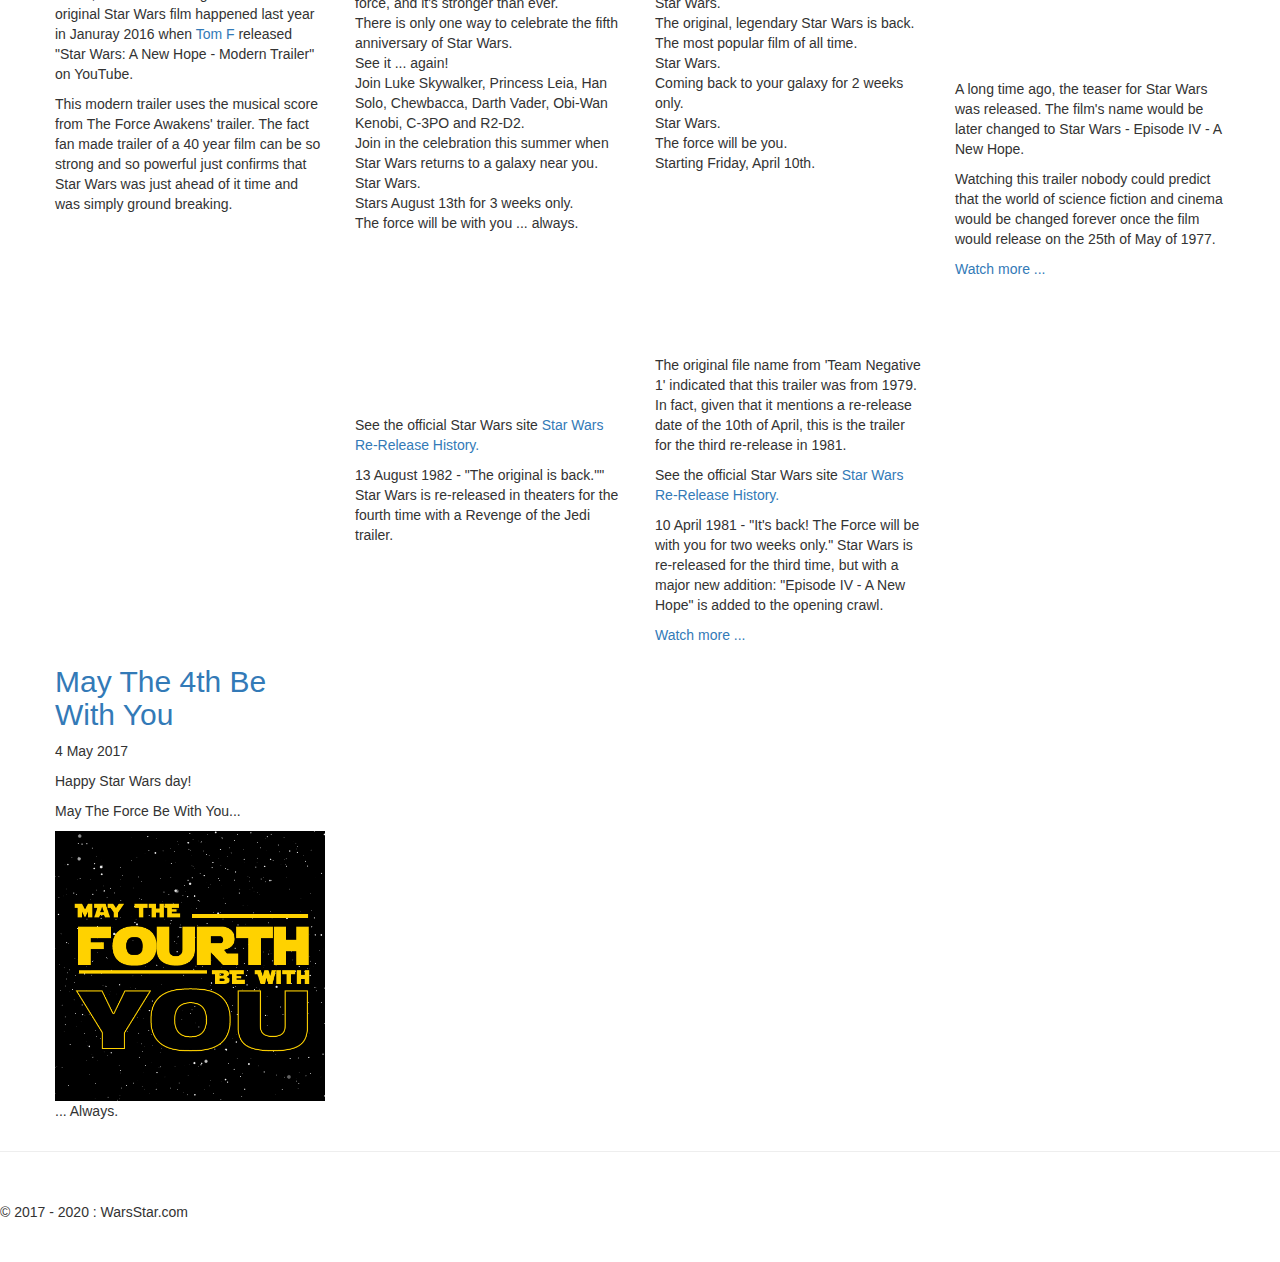
==== commit 3be6537d: "--allow-empty-message" ====
--- a/index.html
+++ b/index.html
@@ -77,6 +77,26 @@
 
           <div class="row">
             <div class="col-xs-6 col-lg-3">
+              <h2>Luke Skywalker tempted by the Dark Side of the Force</h2>
+              <p>04 January 2020</p>
+              <p>The Force is strong in the Skywalker family, and like his father Anakin Skywalker, Luke has felt the pull of the Dark Side.
+                <br>When Luke asked Yoda if the Dark Side was stronger, Yoda replied no, it  is quicker, easier, more seductive.
+                <br>Yoda had warned Luke: Beware of the Dark Side. Anger, fear, aggression.
+                <br>The Dark Side of the Force are they, easily they flow, quick to join you in a fight.
+                <br>If once you start down the dark path, forever will it dominate your destiny.
+                <br>Consume you it will, as it did Obi-Wan's apprentice.</p>
+              <p>Unlike his father, Luke never fully joined the Dark Side but he was tempted 4 times by his emotions.</p>
+              <br>
+              <div class="embed-responsive embed-responsive-16by9">
+                <iframe class="embed-responsive-item" src="http://www.youtube.com/embed/rB1XQdxyhA4" frameborder='0' allowfullscreen></iframe>
+              </div>
+              <br>
+              <br>#1 The Empire Strikes Back - Dark Side Cave
+              <br>#2 Return of the Jedi - The Emperor's Throne Room aboard the 2nd Death Star
+              <br>#3 Return of the Jedi - Duel against Darth Vader
+              <br>#4 The Last Jedi - Ben Solo
+            </div>
+            <div class="col-xs-6 col-lg-3">
               <h2>The Book of Boba Feet - Conan The Barbarian Fan Edit</h2>
               <p>22 December 2020</p>
               <p>Bounty hunter Boba Fett had many adventures, protecting Jabba The Hutt, capturing Han Solo for count of Darth Vader. He fought Luke Skywalker over the dune sea of Tatooine. He was left of dead, experiencing a new definition of pain and suffering as he was slowly digested over a thousand years in the Sarlacc pit of Carkoo.</p>
@@ -84,9 +104,8 @@
               <br>
               <div class="embed-responsive embed-responsive-16by9">
                 <iframe class="embed-responsive-item" src="http://www.youtube.com/embed/47Kdbs5wc3o" frameborder='0' allowfullscreen></iframe>
-            </div>
-            </div>
-
+              </div>
+            </div>
             <div class="col-xs-6 col-lg-3">
               <h2>Luke Skywalker in The Mandalorian compared to Darth Vader in Rogue One</h2>
               <p>19 December 2020</p>
@@ -94,18 +113,15 @@
               <p>The Luke Skywalker hallway scene against the Dark Troopers was epic. It is up there with the Darth Vader in Rogue One hallway scene.</p>
               <br>
             </div>
-
             <div class="col-xs-6 col-lg-3">
               <h2>The Mandalorian to Moff Gideon, You Have Something I Want and Mando reveals his face</h2>
               <p>17 December 2020</p>
               <p>In Chapter 14, The Tragedy (Season 2 Episode 6), Dark Troopers have captured Grogu and brought him to Moff Gideon onboard his Imperial light cruiser.
-
               <p>The Mandalorian then sends a message to Moff Gideon using the same words he had used when surrounded with Greef Karga, Cara Dune, and IG-11 in the Cantina on Nevarro:
                 <br>Moff Gideon, you have something I want.
                 <br>You may think you have some idea what you are in possession of, but you do not.
                 <br>Soon, he will be back with me.
                 <br>He means more to me than you will ever know. </p>
-              
               <p>Flashbacks highlight how much Grogu means to Mando.
                 <br>The Mandalorian explain that he was foundling and swore to the creed.</p>
               <div class="embed-responsive embed-responsive-16by9">
@@ -114,19 +130,15 @@
               <br>
               <p>The Armorer to be shown the one whose safety deemed such destruction, referring to the battle in which Mandalorian warriors came out of hiding from the enclave to help Mando escape from Nevarro with the child after he broke the code of guild.
                 <br>The Imperials then found the enclave, some were killed, some escaped without their armour.
-                
-                <p>Mando explains to the Armorer that the one he hunted then saved had also saved him from a mudhorn on Arvala-7.
-                  <br>The Armorer says that the child is a foundling and that by creed he is now in the care of Mando as its "father".
-                  <br>By his action Mando earned his signet from the Armorer who indicates that they he and the child are now a clan of two.</p>
-                
-                  <p>After battle in the city of Calodan on Corvus, Mando expects Ahsoka Tano to keep and train Grogu.
-                  <br>Mando spends some last moment with Grogu on board the Razor Crest when Ahsoka tells him he is like a father to him.</p>
-                
-                  <p>Since joining the creed as a child, Mando has never removed his helmet in front another living thing, not in front of Grogu when eating, not in battle against an enemy, not when peacefulness and love are in his reach, not even when facing certain death from injuries.
-                  <br>Yet, in order to successfully accomplish a mission on Morak to find the location of Moff Gideon and rescue Grogu, Mando gives up his armour and bears the shame of wearing an Imperial trooper armour.
-                  <br>Mando makes the ultimate sacrifice of removing his helmet in front of a terminal for a face scan in a room full of Imperial soldiers. He is then approached by an Imperial officer and has to face him.</p>
-            </div>
-
+              <p>Mando explains to the Armorer that the one he hunted then saved had also saved him from a mudhorn on Arvala-7.
+                <br>The Armorer says that the child is a foundling and that by creed he is now in the care of Mando as its "father".
+                <br>By his action Mando earned his signet from the Armorer who indicates that they he and the child are now a clan of two.</p>
+                <p>After battle in the city of Calodan on Corvus, Mando expects Ahsoka Tano to keep and train Grogu.
+                <br>Mando spends some last moment with Grogu on board the Razor Crest when Ahsoka tells him he is like a father to him.</p>
+                <p>Since joining the creed as a child, Mando has never removed his helmet in front another living thing, not in front of Grogu when eating, not in battle against an enemy, not when peacefulness and love are in his reach, not even when facing certain death from injuries.
+                <br>Yet, in order to successfully accomplish a mission on Morak to find the location of Moff Gideon and rescue Grogu, Mando gives up his armour and bears the shame of wearing an Imperial trooper armour.
+                <br>Mando makes the ultimate sacrifice of removing his helmet in front of a terminal for a face scan in a room full of Imperial soldiers. He is then approached by an Imperial officer and has to face him.</p>
+            </div>
             <div class="col-xs-6 col-lg-3">
               <h2>Disney Investor Day - Star Wars nothing but Star Wars</h2>
               <p>14 December 2020</p>
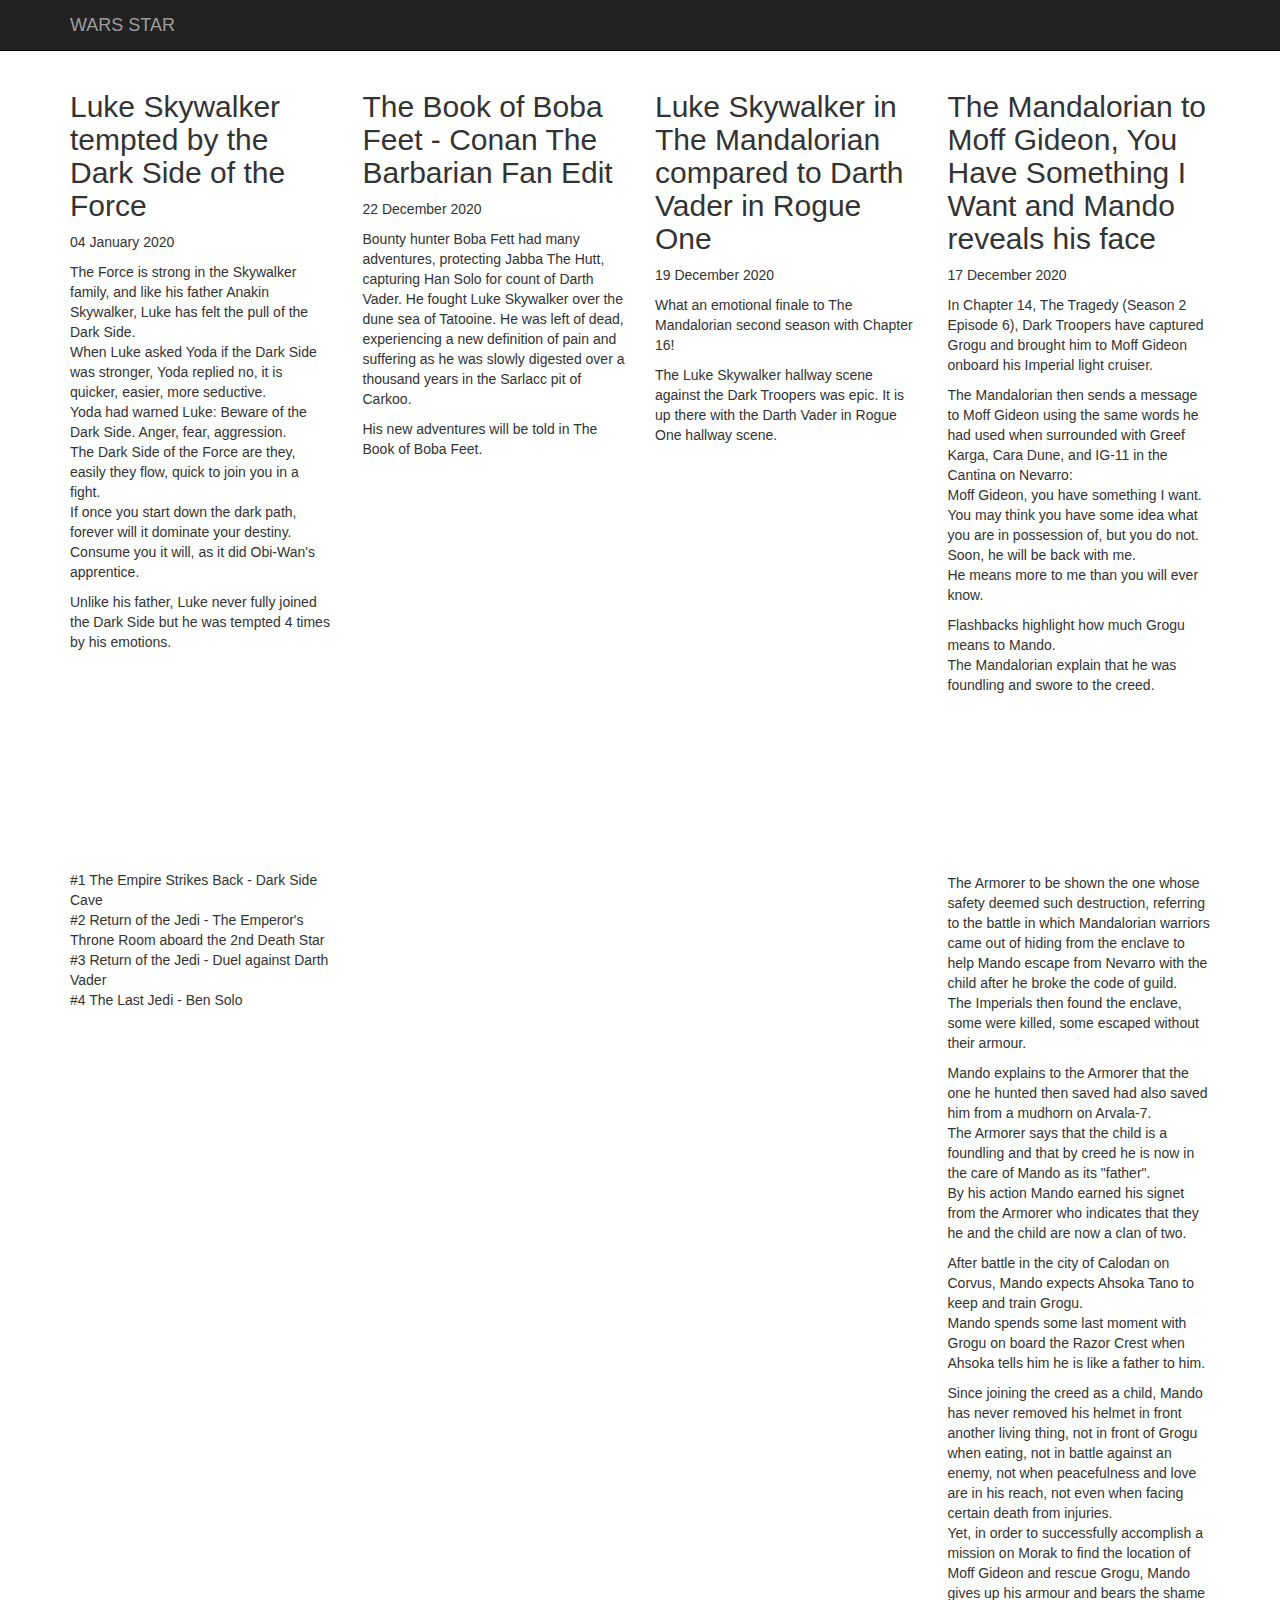
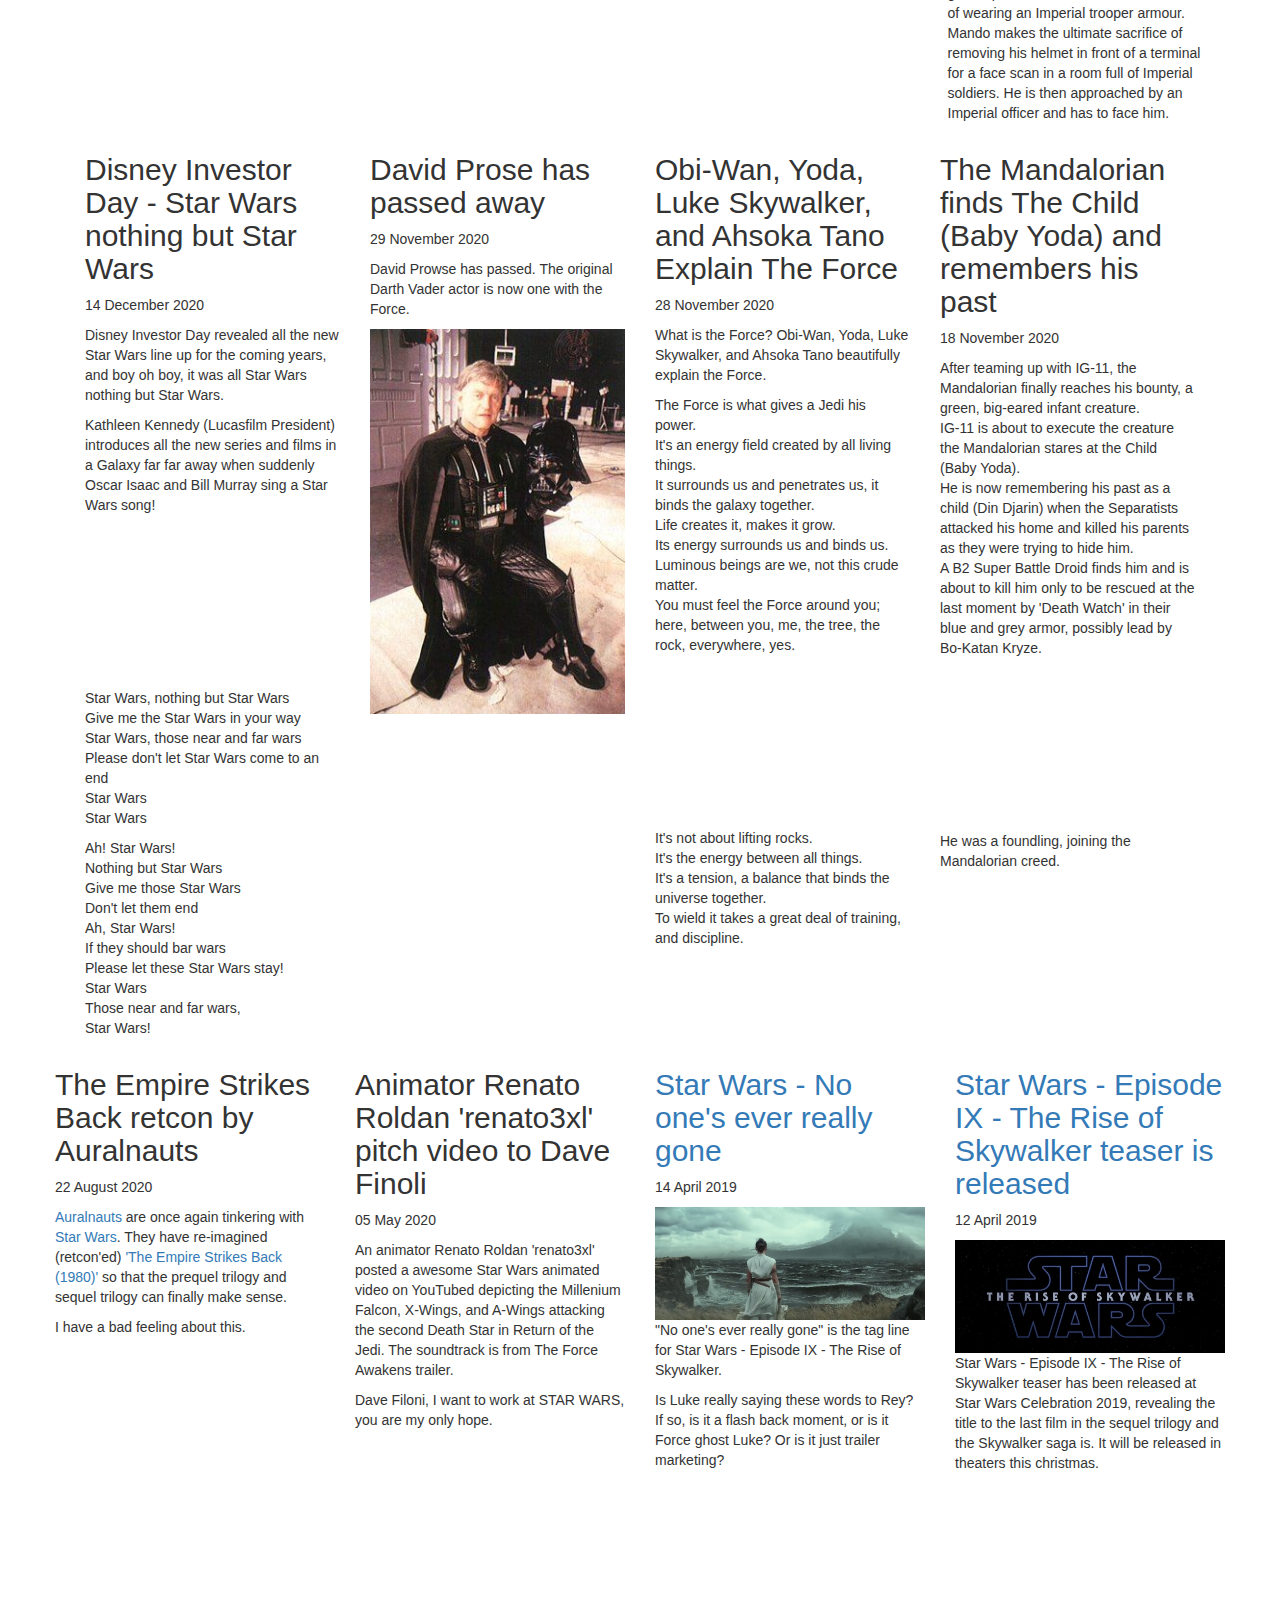
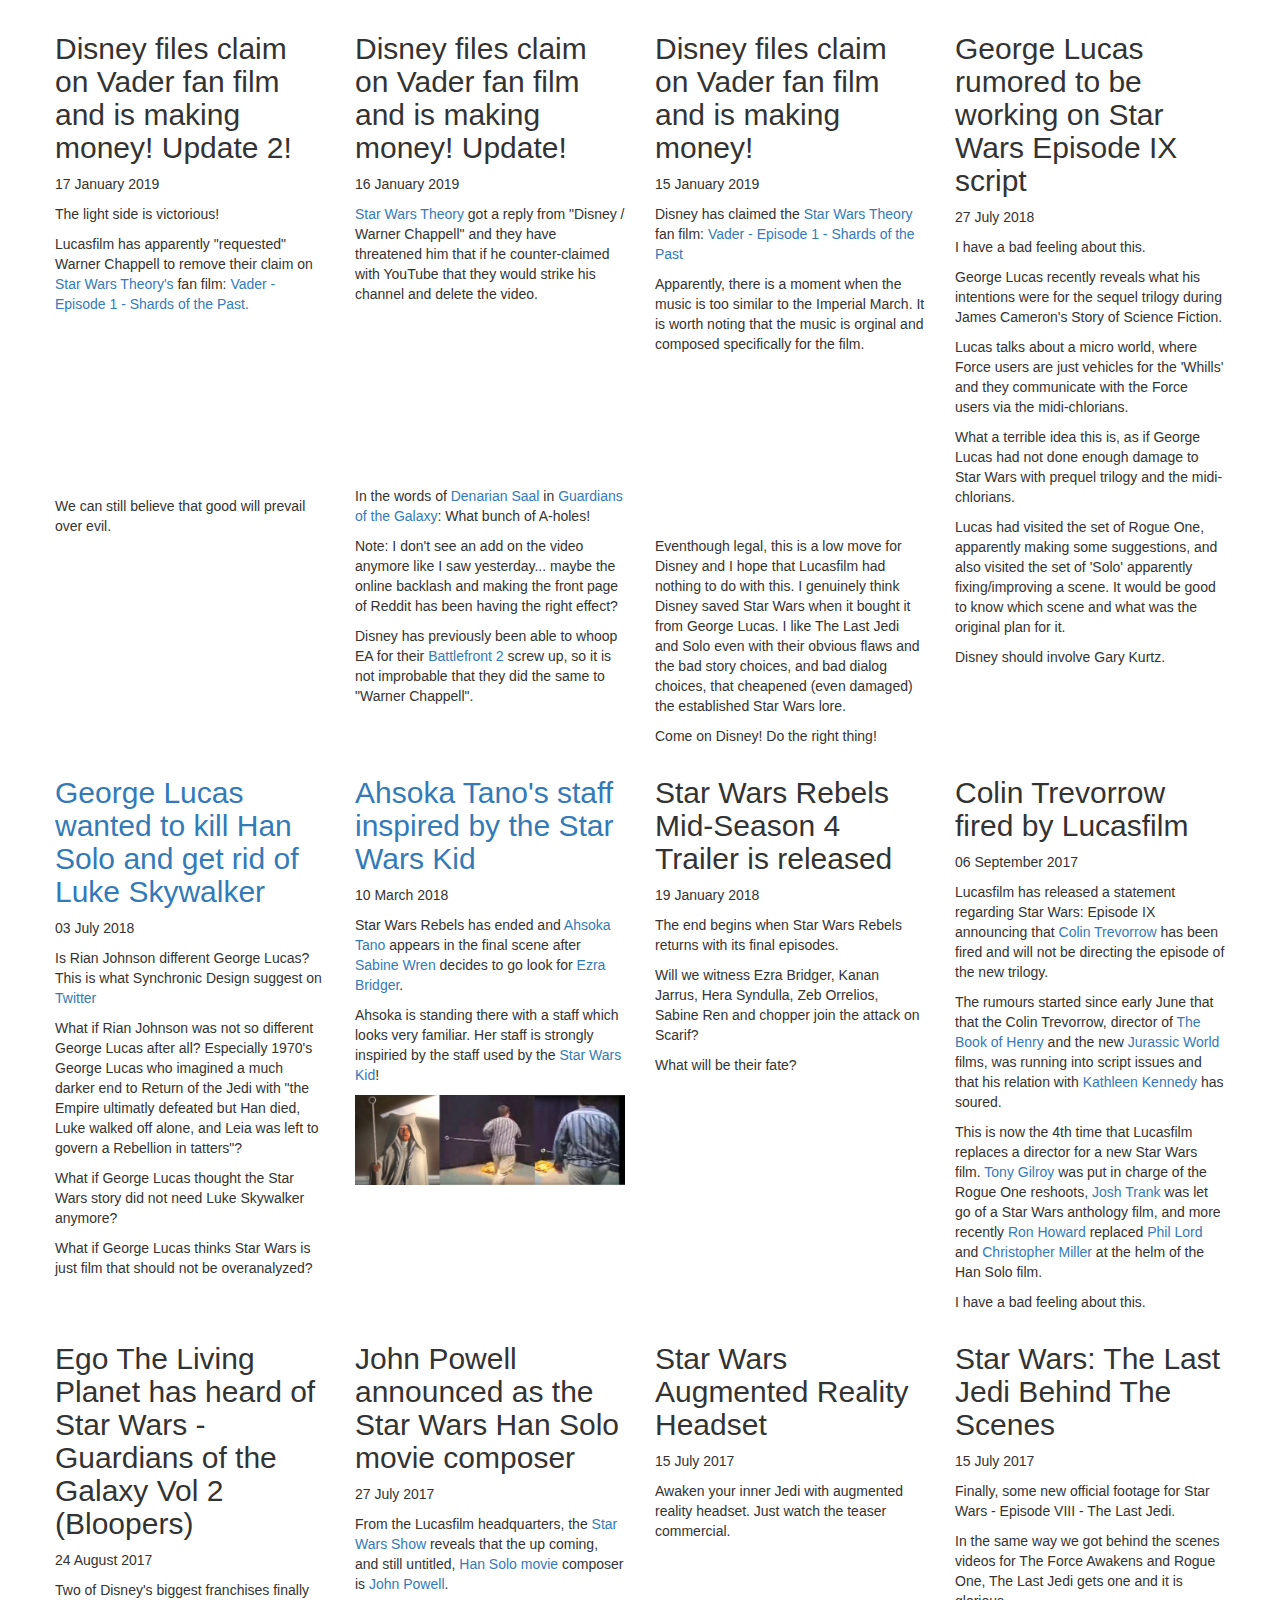
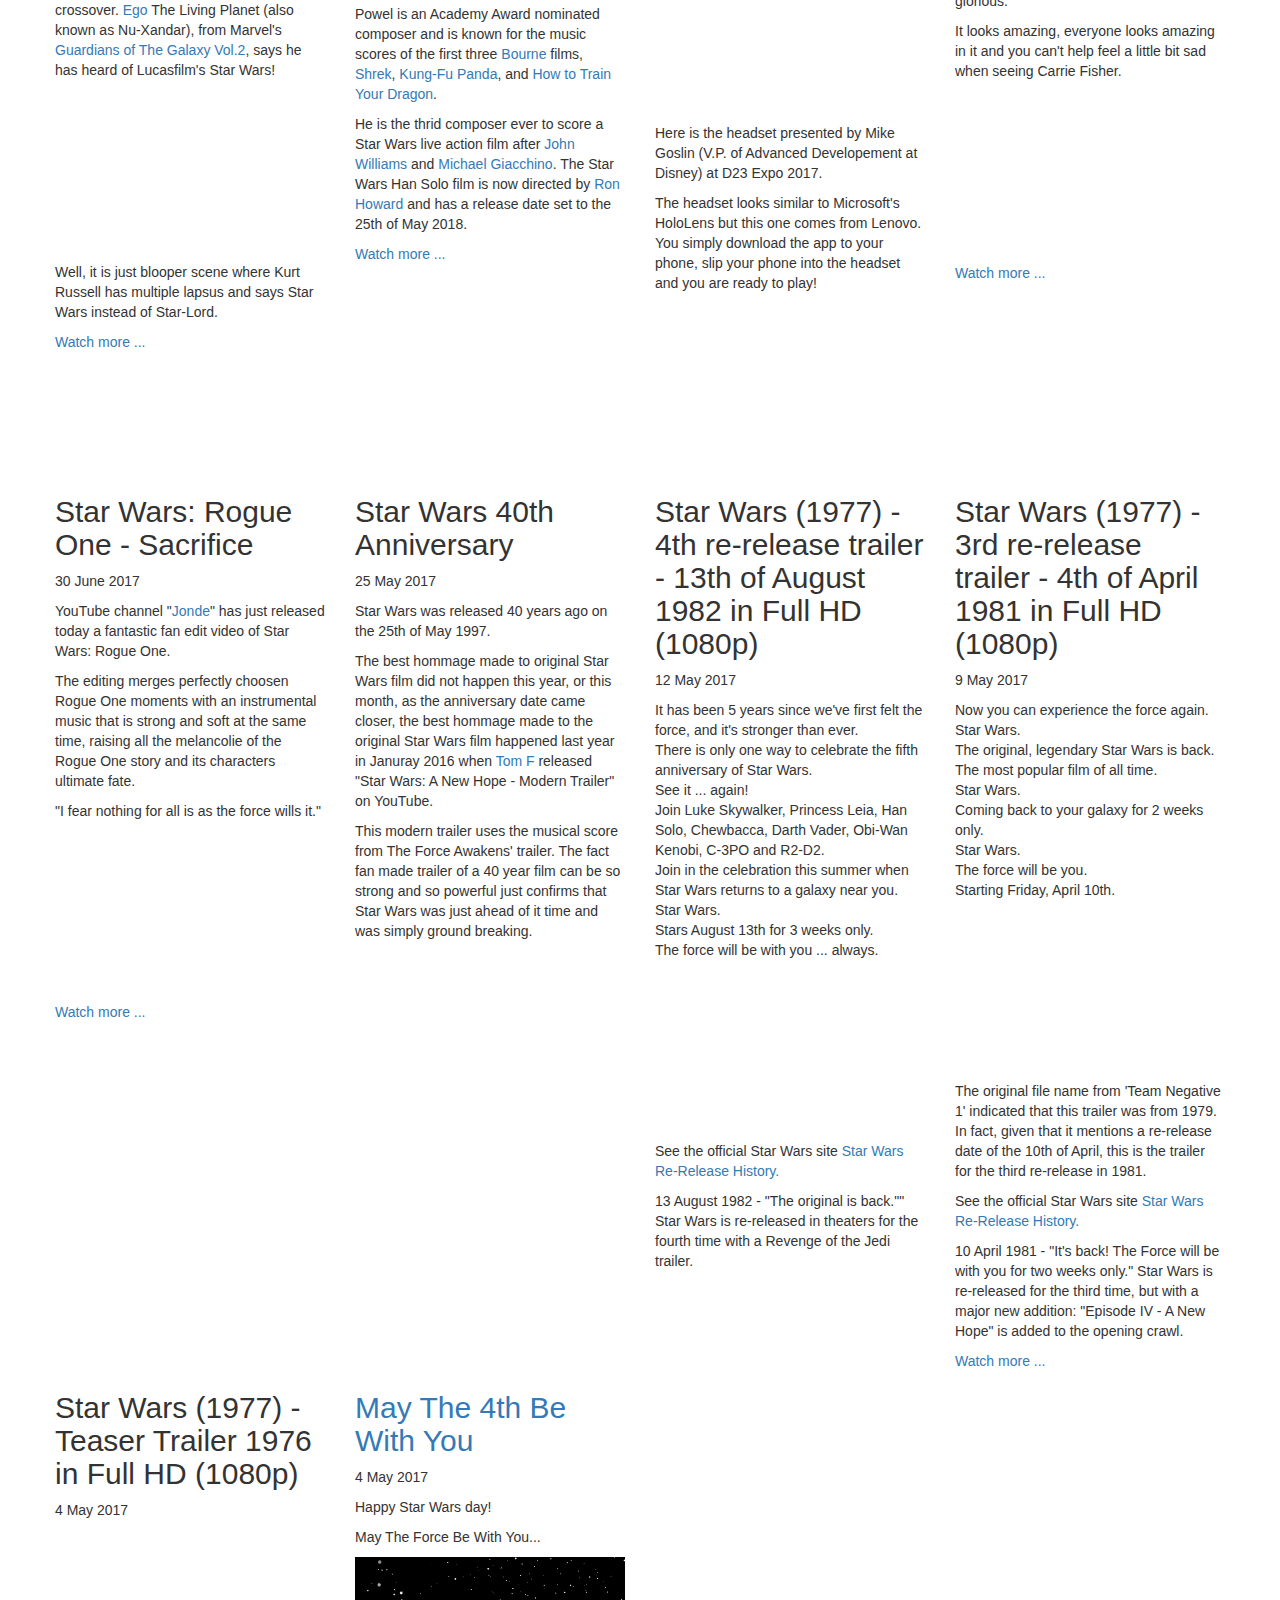
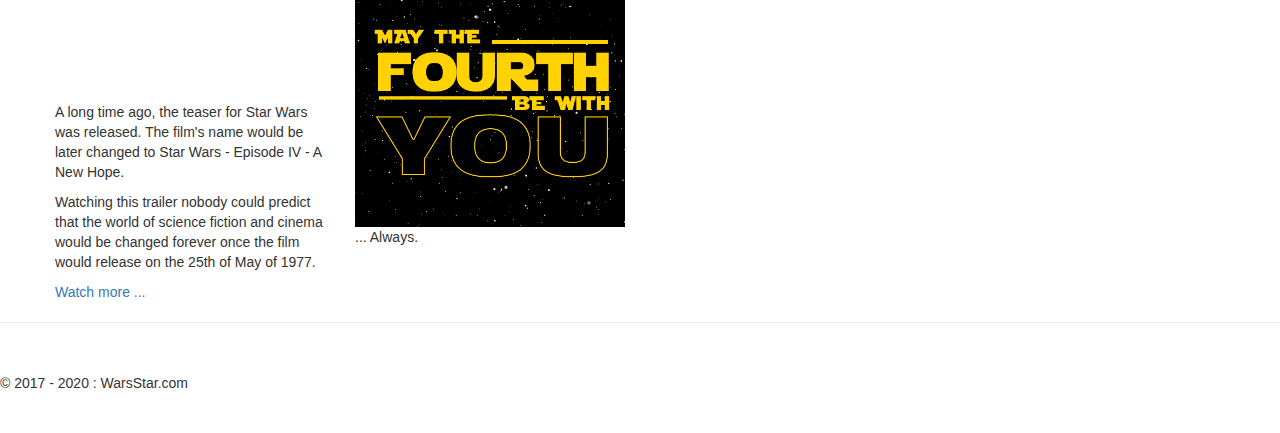
==== commit 6df477c7: "--allow-empty-message" ====
--- a/index.html
+++ b/index.html
@@ -139,6 +139,9 @@
                 <br>Yet, in order to successfully accomplish a mission on Morak to find the location of Moff Gideon and rescue Grogu, Mando gives up his armour and bears the shame of wearing an Imperial trooper armour.
                 <br>Mando makes the ultimate sacrifice of removing his helmet in front of a terminal for a face scan in a room full of Imperial soldiers. He is then approached by an Imperial officer and has to face him.</p>
             </div>
+           </div>
+
+            <div class="row"></div>
             <div class="col-xs-6 col-lg-3">
               <h2>Disney Investor Day - Star Wars nothing but Star Wars</h2>
               <p>14 December 2020</p>
@@ -165,16 +168,12 @@
                 <br>Those near and far wars,
                 <br>Star Wars!</p>
             </div>
-           </div>
-
-            <div class="row"></div>
             <div class="col-xs-6 col-lg-3">
               <h2>David Prose has passed away</h2>
               <p>29 November 2020</p>
               <p>David Prowse has passed. The original Darth Vader actor is now one with the Force.</p>
               <p><img src="./img/David-Prowse-Darth-Vader.jpg" alt="David Prose as Darth Vader"/></p>
             </div>
-
             <div class="col-xs-6 col-lg-3">
               <h2>Obi-Wan, Yoda, Luke Skywalker, and Ahsoka Tano Explain The Force</h2>
               <p>28 November 2020</p>
@@ -208,20 +207,19 @@
               <br>
               <p>He was a foundling, joining the Mandalorian creed.</p>
             </div>
-
-            <div class="col-xs-6 col-lg-3">
-              <h2>The Empire Strikes Back retcon by Auralnauts</h2>
-              <p>22 August 2020</p>
-              <p><a href="https://www.youtube.com/channel/UCp1xCZ4ODNM2OJuKoBrghDA" target="_blank">Auralnauts</a> are once again tinkering with <a href="https://en.wikipedia.org/wiki/Star_Wars" target="_blank">Star Wars</a>. They have re-imagined (retcon'ed) <a href="https://www.imdb.com/title/tt0080684/" target="_blank">'The Empire Strikes Back (1980)'</a> so that the prequel trilogy and sequel trilogy can finally make sense.</p>
-              <p>I have a bad feeling about this.</p>
-              <div class="embed-responsive embed-responsive-16by9">
-                  <iframe class="embed-responsive-item" src="http://www.youtube.com/embed/BwsMYJdmutQ" frameborder='0' allowfullscreen></iframe>
-              </div>
-              <br>
-          </div>
             </div>
 
             <div class="row">
+              <div class="col-xs-6 col-lg-3">
+                <h2>The Empire Strikes Back retcon by Auralnauts</h2>
+                <p>22 August 2020</p>
+                <p><a href="https://www.youtube.com/channel/UCp1xCZ4ODNM2OJuKoBrghDA" target="_blank">Auralnauts</a> are once again tinkering with <a href="https://en.wikipedia.org/wiki/Star_Wars" target="_blank">Star Wars</a>. They have re-imagined (retcon'ed) <a href="https://www.imdb.com/title/tt0080684/" target="_blank">'The Empire Strikes Back (1980)'</a> so that the prequel trilogy and sequel trilogy can finally make sense.</p>
+                <p>I have a bad feeling about this.</p>
+                <div class="embed-responsive embed-responsive-16by9">
+                    <iframe class="embed-responsive-item" src="http://www.youtube.com/embed/BwsMYJdmutQ" frameborder='0' allowfullscreen></iframe>
+                </div>
+                <br>
+            </div>
               <div class="col-xs-6 col-lg-3">
                 <h2>Animator Renato Roldan 'renato3xl' pitch video to Dave Finoli</h2>
                 <p>05 May 2020</p>
@@ -245,21 +243,20 @@
                 <a title="Star Wars - Episode IX - The Rise of Skywalker teaser" href="./starwars/star-wars-the-rise-of-skywalker-episode-ix-teaser-is-released"><img src="./img/Star-Wars-The-Rise-of-Skywalker-small.jpg" alt="Star Wars - Episode IX - The Rise of Skywalker teaser"/></a>
                 <p>Star Wars - Episode IX - The Rise of Skywalker teaser has been released at Star Wars Celebration 2019, revealing the title to the last film in the sequel trilogy and the Skywalker saga is. It will be released in theaters this christmas.</p>
               </div>
-
-              <div class="col-xs-6 col-lg-3">
-                <h2>Disney files claim on Vader fan film and is making money! Update 2!</h2>
-                <p>17 January 2019</p>
-                <p>The light side is victorious!</p>
-                <p>Lucasfilm has apparently "requested" Warner Chappell to remove their claim on <a href="https://www.youtube.com/channel/UC8CbFnDTYkiVweaz8y9wd_Q" target="_blank">Star Wars Theory's</a> fan film: <a href="https://www.youtube.com/watch?v=Ey68aMOV9gc" target="_blank">Vader - Episode 1 - Shards of the Past.</a></p>
-                <div class="embed-responsive embed-responsive-16by9">
-                    <iframe class="embed-responsive-item" src="http://www.youtube.com/embed/5wn2jYlmvy4" frameborder='0' allowfullscreen></iframe>
-                </div>
-                <br>
-                <p>We can still believe that good will prevail over evil.</p>
-              </div>
             </div>
 
           <div class="row">
+            <div class="col-xs-6 col-lg-3">
+              <h2>Disney files claim on Vader fan film and is making money! Update 2!</h2>
+              <p>17 January 2019</p>
+              <p>The light side is victorious!</p>
+              <p>Lucasfilm has apparently "requested" Warner Chappell to remove their claim on <a href="https://www.youtube.com/channel/UC8CbFnDTYkiVweaz8y9wd_Q" target="_blank">Star Wars Theory's</a> fan film: <a href="https://www.youtube.com/watch?v=Ey68aMOV9gc" target="_blank">Vader - Episode 1 - Shards of the Past.</a></p>
+              <div class="embed-responsive embed-responsive-16by9">
+                  <iframe class="embed-responsive-item" src="http://www.youtube.com/embed/5wn2jYlmvy4" frameborder='0' allowfullscreen></iframe>
+              </div>
+              <br>
+              <p>We can still believe that good will prevail over evil.</p>
+            </div>
             <div class="col-xs-6 col-lg-3">
               <h2>Disney files claim on Vader fan film and is making money! Update!</h2>
               <p>16 January 2019</p>
@@ -294,6 +291,9 @@
               <p>Lucas had visited the set of Rogue One, apparently making some suggestions, and also visited the set of 'Solo' apparently fixing/improving a scene. It would be good to know which scene and what was the original plan for it.</p>
               <p>Disney should involve Gary Kurtz.</p>
             </div>
+           </div>
+
+          <div class="row">
             <div class="col-xs-6 col-lg-3">
               <h2><a href="./starwars/george-lucas-wanted-to-kill-han-solo-and-get-rid-of-luke-skywalker">George Lucas wanted to kill Han Solo and get rid of Luke Skywalker</a></h2>
               <p>03 July 2018</p>
@@ -302,9 +302,6 @@
               <p>What if George Lucas thought the Star Wars story did not need Luke Skywalker anymore?</p>
               <p>What if George Lucas thinks Star Wars is just film that should not be overanalyzed?</p>
             </div>
-           </div>
-
-          <div class="row">
             <div class="col-xs-6 col-lg-3">
               <h2><a href="./starwars/ahsoka-tano-staff-inspired-by-the-star-wars-kid">Ahsoka Tano's staff inspired by the Star Wars Kid</a></h2>
               <p>10 March 2018</p>
@@ -332,6 +329,9 @@
               <p>This is now the 4th time that Lucasfilm replaces a director for a new Star Wars film. <a href="http://www.imdb.com/name/nm0006904/" target="_blank">Tony Gilroy</a> was put in charge of the Rogue One reshoots, <a href="http://www.imdb.com/name/nm2503633/" target="_blank">Josh Trank</a> was let go of a Star Wars anthology film, and more recently <a href="http://www.imdb.com/name/nm0000165/" target="_blank">Ron Howard</a> replaced <a href="http://www.imdb.com/name/nm0520488/" target="_blank">Phil Lord</a> and <a href="http://www.imdb.com/name/nm0588087/" target="_blank">Christopher Miller</a> at the helm of the Han Solo film.</p>
               <p>I have a bad feeling about this.</p>
             </div>
+          </div>
+
+          <div class="row">
             <div class="col-xs-6 col-lg-3">
               <h2>Ego The Living Planet has heard of Star Wars - Guardians of the Galaxy Vol 2 (Bloopers)</h2>
               <p>24 August 2017</p>
@@ -343,9 +343,6 @@
               <p>Well, it is just blooper scene where Kurt Russell has multiple lapsus and says Star Wars instead of Star-Lord.</p>
               <a href="https://www.youtube.com/watch?v=FZ2rRRj2Xn4" target="_blank">Watch more ...</a>
             </div>
-          </div>
-
-          <div class="row">
             <div class="col-xs-6 col-lg-3">
               <h2>John Powell announced as the Star Wars Han Solo movie composer</h2>
               <p>27 July 2017</p>
@@ -381,6 +378,8 @@
               <br>
               <a href="https://www.youtube.com/watch?v=ye6GCY_vqYk" target="_blank">Watch more ...</a>
             </div>
+          </div>
+          <div class="row">
             <div class="col-xs-6 col-lg-3">
               <h2>Star Wars: Rogue One - Sacrifice</h2>
               <p>30 June 2017</p>
@@ -393,8 +392,6 @@
               <br>
               <a href="https://www.youtube.com/watch?v=4hrz-7W-fTA" target="_blank">Watch more ...</a>
             </div>
-          </div>
-          <div class="row">
             <div class="col-xs-6 col-lg-3">
               <h2>Star Wars 40th Anniversary</h2>
               <p>25 May 2017</p>
@@ -445,6 +442,8 @@
               <p>10 April 1981 - "It's back! The Force will be with you for two weeks only." Star Wars is re-released for the third time, but with a major new addition: "Episode IV - A New Hope" is added to the opening crawl.</p>
               <a href="https://www.youtube.com/watch?v=eBoh-WY13zM" target="_blank">Watch more ...</a>
             </div>
+          </div>
+           <div class="row">
             <div class="col-xs-6 col-lg-3">
               <h2>Star Wars (1977) - Teaser Trailer 1976 in Full HD (1080p)</h2>
               <p>4 May 2017</p>
@@ -456,8 +455,6 @@
               <p>Watching this trailer nobody could predict that the world of science fiction and cinema would be changed forever once the film would release on the 25th of May of 1977.</p>
               <a href="https://www.youtube.com/watch?v=0v3WvUIUpW4" target="_blank">Watch more ...</a>
            </div>
-          </div>
-           <div class="row">
             <div class="col-xs-6 col-lg-3">
               <h2><a href="./starwars/may-the-4th-be-with-you">May The 4th Be With You</a></h2>
               <p>4 May 2017</p>
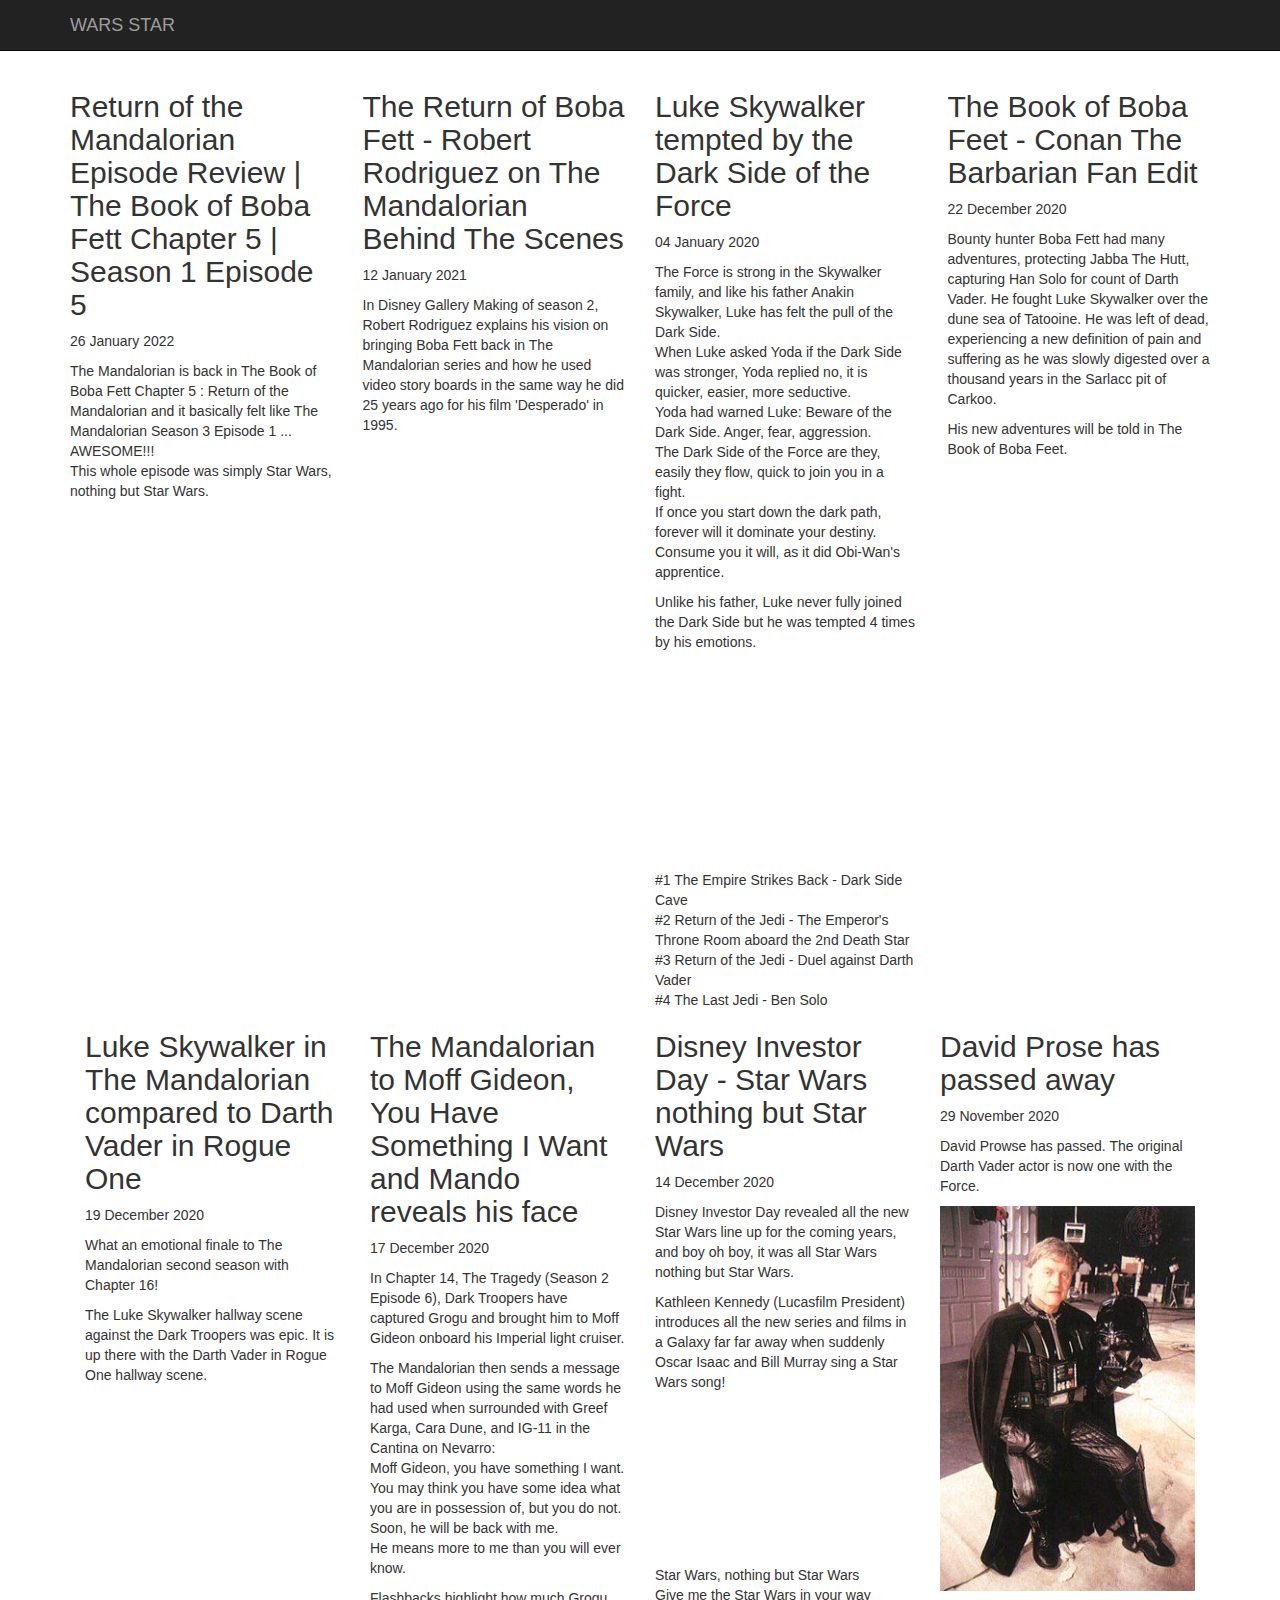
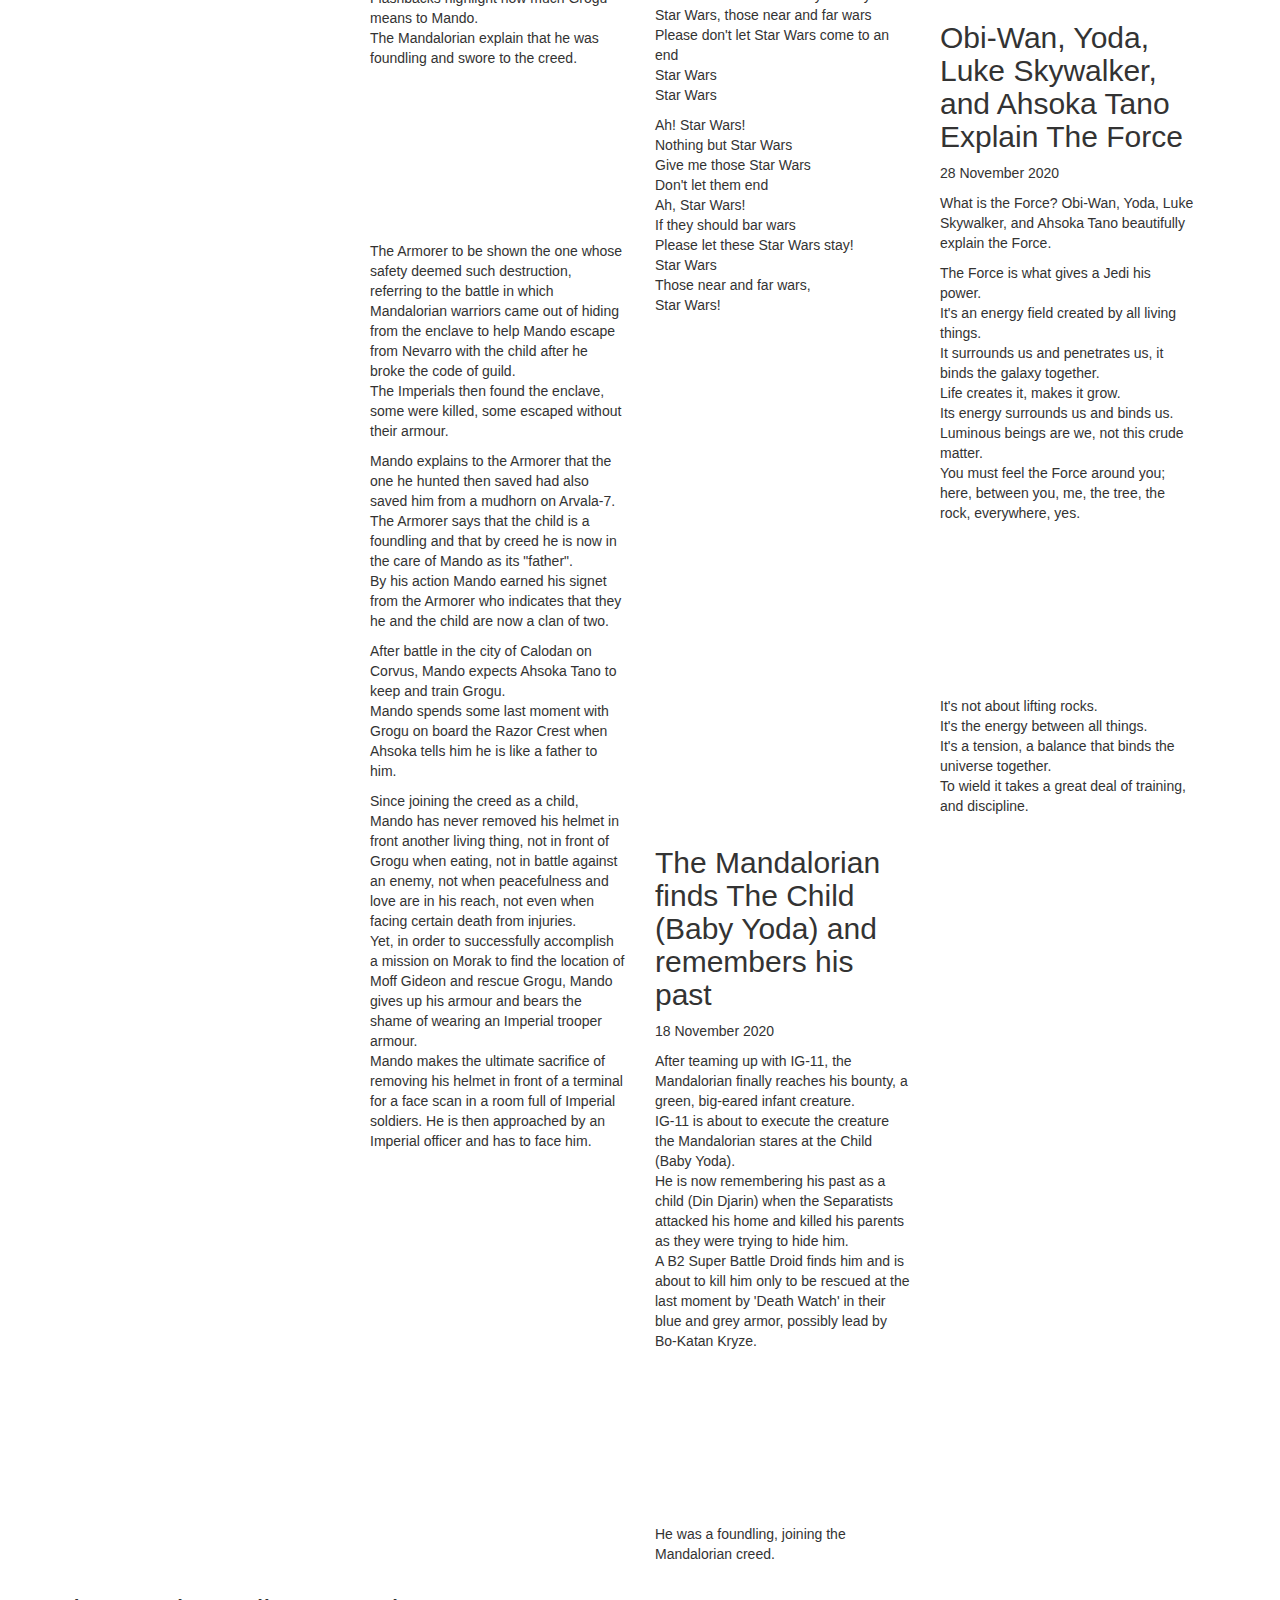
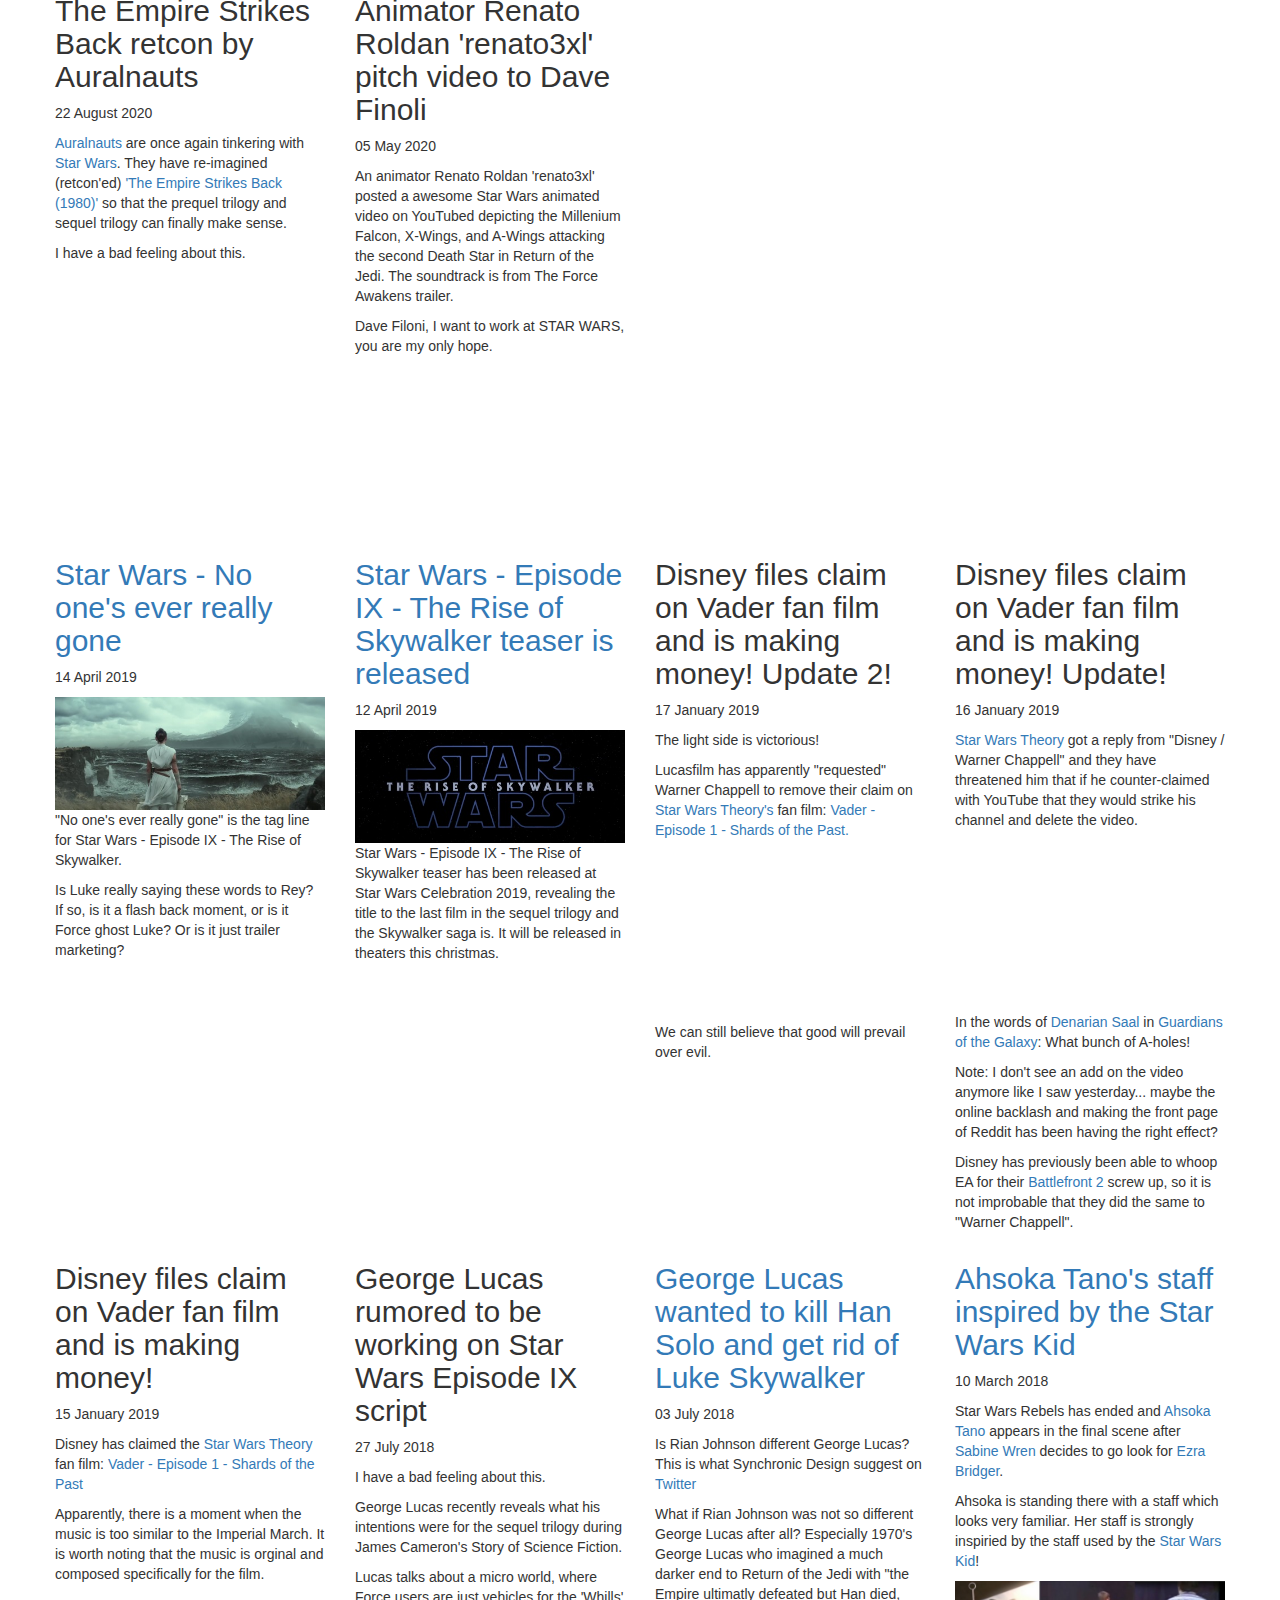
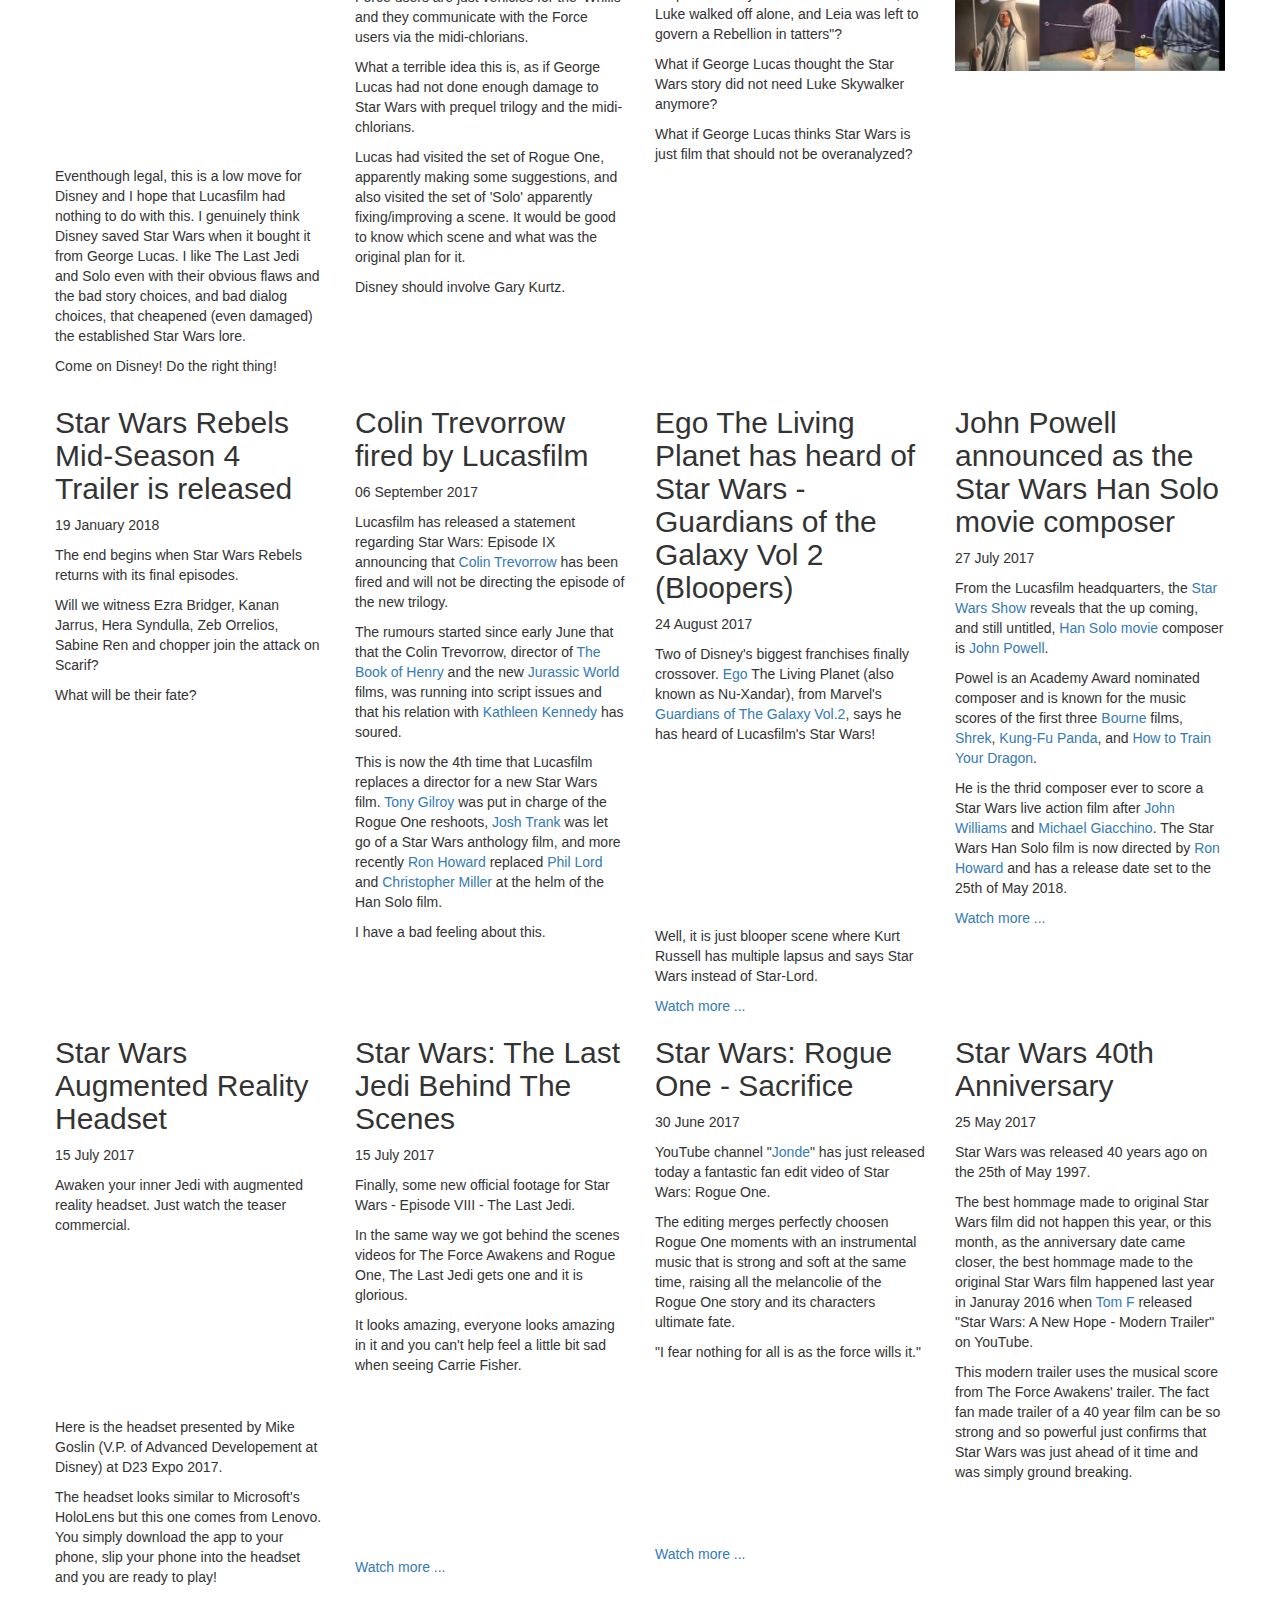
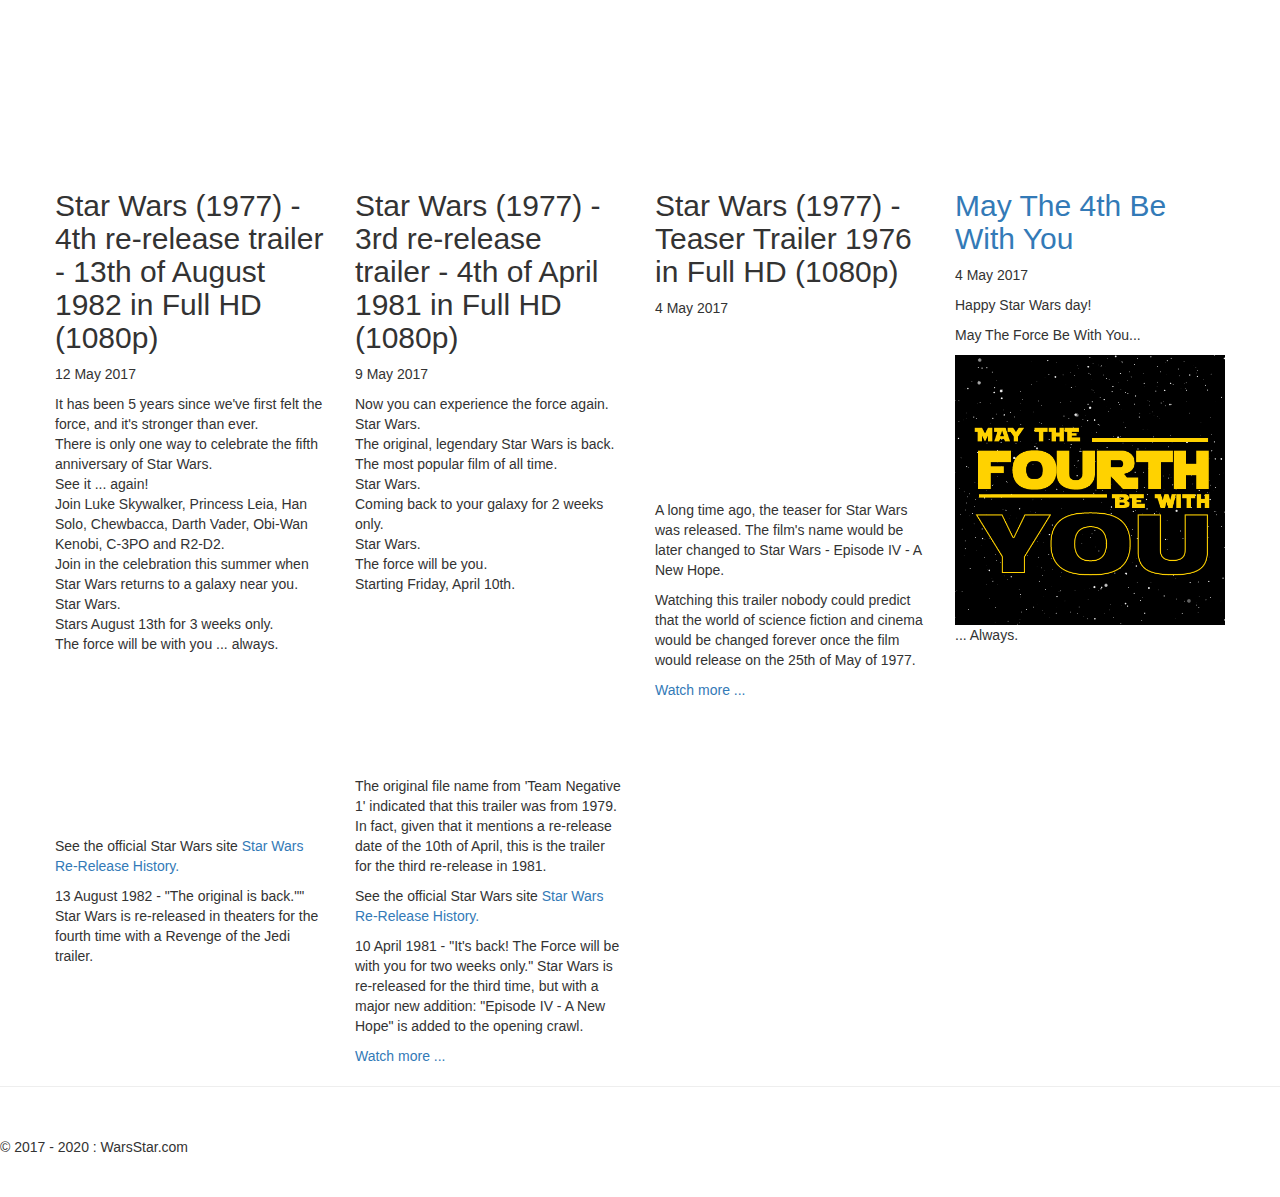
==== commit 691dac7d: "--allow-empty-message" ====
--- a/index.html
+++ b/index.html
@@ -77,6 +77,25 @@
 
           <div class="row">
             <div class="col-xs-6 col-lg-3">
+              <h2>Return of the Mandalorian Episode Review | The Book of Boba Fett Chapter 5   | Season 1 Episode 5</h2>
+              <p>26 January 2022</p>
+              <p>The Mandalorian is back in The Book of Boba Fett Chapter 5 : Return of the Mandalorian and it basically felt like The Mandalorian Season 3 Episode 1 ... AWESOME!!!
+                <br>This whole episode was simply Star Wars, nothing but Star Wars.</p>
+              <br>
+              <div class="embed-responsive embed-responsive-16by9">
+                <iframe class="embed-responsive-item" src="http://www.youtube.com/embed/ZTE5R0JzX74" frameborder='0' allowfullscreen></iframe>
+              </div>
+            </div>
+            <div class="col-xs-6 col-lg-3">
+              <h2>The Return of Boba Fett - Robert Rodriguez on The Mandalorian Behind The Scenes</h2>
+              <p>12 January 2021</p>
+              <p>In Disney Gallery Making of season 2, Robert Rodriguez explains his vision on bringing Boba Fett back in The Mandalorian series and how he used video story boards in the same way he did 25 years ago for his film 'Desperado' in 1995.</p>
+              <br>
+              <div class="embed-responsive embed-responsive-16by9">
+                <iframe class="embed-responsive-item" src="http://www.youtube.com/embed/M-wjEcnhZ9k" frameborder='0' allowfullscreen></iframe>
+              </div>
+            </div>
+            <div class="col-xs-6 col-lg-3">
               <h2>Luke Skywalker tempted by the Dark Side of the Force</h2>
               <p>04 January 2020</p>
               <p>The Force is strong in the Skywalker family, and like his father Anakin Skywalker, Luke has felt the pull of the Dark Side.
@@ -106,6 +125,9 @@
                 <iframe class="embed-responsive-item" src="http://www.youtube.com/embed/47Kdbs5wc3o" frameborder='0' allowfullscreen></iframe>
               </div>
             </div>
+           </div>
+
+            <div class="row"></div>
             <div class="col-xs-6 col-lg-3">
               <h2>Luke Skywalker in The Mandalorian compared to Darth Vader in Rogue One</h2>
               <p>19 December 2020</p>
@@ -139,9 +161,6 @@
                 <br>Yet, in order to successfully accomplish a mission on Morak to find the location of Moff Gideon and rescue Grogu, Mando gives up his armour and bears the shame of wearing an Imperial trooper armour.
                 <br>Mando makes the ultimate sacrifice of removing his helmet in front of a terminal for a face scan in a room full of Imperial soldiers. He is then approached by an Imperial officer and has to face him.</p>
             </div>
-           </div>
-
-            <div class="row"></div>
             <div class="col-xs-6 col-lg-3">
               <h2>Disney Investor Day - Star Wars nothing but Star Wars</h2>
               <p>14 December 2020</p>
@@ -230,22 +249,22 @@
                 </div>
                 <br>
             </div>
-              <div class="col-xs-6 col-lg-3">
-                <h2><a href="./starwars/star-wars-no-one-s-ever-really-gone">Star Wars - No one's ever really gone</a></h2>
-                <p>14 April 2019</p>
-                <a title="Star Wars - No one's ever really gone" href="./starwars/star-wars-no-one-s-ever-really-gone"><img src="./img/Star-Wars-No-One-s-Ever-Really-Gone-small.jpg" alt="Star Wars - No one's ever really gone"/></a>
-                <p>"No one's ever really gone" is the tag line for Star Wars - Episode IX - The Rise of Skywalker.</p>
-                <p>Is Luke really saying these words to Rey? If so, is it a flash back moment, or is it Force ghost Luke? Or is it just trailer marketing?</p>
-            </div>
-              <div class="col-xs-6 col-lg-3">
-                <h2><a href="./starwars/star-wars-the-rise-of-skywalker-episode-ix-teaser-is-released">Star Wars - Episode IX - The Rise of Skywalker teaser is released</a></h2>
-                <p>12 April 2019</p>
-                <a title="Star Wars - Episode IX - The Rise of Skywalker teaser" href="./starwars/star-wars-the-rise-of-skywalker-episode-ix-teaser-is-released"><img src="./img/Star-Wars-The-Rise-of-Skywalker-small.jpg" alt="Star Wars - Episode IX - The Rise of Skywalker teaser"/></a>
-                <p>Star Wars - Episode IX - The Rise of Skywalker teaser has been released at Star Wars Celebration 2019, revealing the title to the last film in the sequel trilogy and the Skywalker saga is. It will be released in theaters this christmas.</p>
-              </div>
             </div>
 
           <div class="row">
+            <div class="col-xs-6 col-lg-3">
+              <h2><a href="./starwars/star-wars-no-one-s-ever-really-gone">Star Wars - No one's ever really gone</a></h2>
+              <p>14 April 2019</p>
+              <a title="Star Wars - No one's ever really gone" href="./starwars/star-wars-no-one-s-ever-really-gone"><img src="./img/Star-Wars-No-One-s-Ever-Really-Gone-small.jpg" alt="Star Wars - No one's ever really gone"/></a>
+              <p>"No one's ever really gone" is the tag line for Star Wars - Episode IX - The Rise of Skywalker.</p>
+              <p>Is Luke really saying these words to Rey? If so, is it a flash back moment, or is it Force ghost Luke? Or is it just trailer marketing?</p>
+          </div>
+            <div class="col-xs-6 col-lg-3">
+              <h2><a href="./starwars/star-wars-the-rise-of-skywalker-episode-ix-teaser-is-released">Star Wars - Episode IX - The Rise of Skywalker teaser is released</a></h2>
+              <p>12 April 2019</p>
+              <a title="Star Wars - Episode IX - The Rise of Skywalker teaser" href="./starwars/star-wars-the-rise-of-skywalker-episode-ix-teaser-is-released"><img src="./img/Star-Wars-The-Rise-of-Skywalker-small.jpg" alt="Star Wars - Episode IX - The Rise of Skywalker teaser"/></a>
+              <p>Star Wars - Episode IX - The Rise of Skywalker teaser has been released at Star Wars Celebration 2019, revealing the title to the last film in the sequel trilogy and the Skywalker saga is. It will be released in theaters this christmas.</p>
+            </div>
             <div class="col-xs-6 col-lg-3">
               <h2>Disney files claim on Vader fan film and is making money! Update 2!</h2>
               <p>17 January 2019</p>
@@ -269,6 +288,9 @@
               <p>Note: I don't see an add on the video anymore like I saw yesterday... maybe the online backlash and making the front page of Reddit has been having the right effect?</p>
               <p>Disney has previously been able to whoop EA for their <a href="https://www.ea.com/games/starwars/battlefront/battlefront-2" target="_blank">Battlefront 2</a> screw up, so it is not improbable that they did the same to "Warner Chappell".</p>
            </div>
+           </div>
+
+          <div class="row">
             <div class="col-xs-6 col-lg-3">
               <h2>Disney files claim on Vader fan film and is making money!</h2>
               <p>15 January 2019</p>
@@ -291,9 +313,6 @@
               <p>Lucas had visited the set of Rogue One, apparently making some suggestions, and also visited the set of 'Solo' apparently fixing/improving a scene. It would be good to know which scene and what was the original plan for it.</p>
               <p>Disney should involve Gary Kurtz.</p>
             </div>
-           </div>
-
-          <div class="row">
             <div class="col-xs-6 col-lg-3">
               <h2><a href="./starwars/george-lucas-wanted-to-kill-han-solo-and-get-rid-of-luke-skywalker">George Lucas wanted to kill Han Solo and get rid of Luke Skywalker</a></h2>
               <p>03 July 2018</p>
@@ -310,6 +329,9 @@
               <a title="Star Wars Rebels - Ahsoka Tano Staff - Star Wars Kid Golf Ball Retriever" href="./starwars/ahsoka-tano-staff-inspired-by-the-star-wars-kid"><img src="./img/Star-Wars-Rebels-Ahsoka-Tano-Staff-Star-Wars-Kid-Golf-Ball-Retriever-small.jpg" alt="Star Wars Rebels - Ahsoka Tano Staff - Star Wars Kid Golf Ball Retriever"/></a>
               <br>
             </div>
+          </div>
+
+          <div class="row">
             <div class="col-xs-6 col-lg-3">
               <h2>Star Wars Rebels Mid-Season 4 Trailer is released</h2>
               <p>19 January 2018</p>
@@ -329,9 +351,6 @@
               <p>This is now the 4th time that Lucasfilm replaces a director for a new Star Wars film. <a href="http://www.imdb.com/name/nm0006904/" target="_blank">Tony Gilroy</a> was put in charge of the Rogue One reshoots, <a href="http://www.imdb.com/name/nm2503633/" target="_blank">Josh Trank</a> was let go of a Star Wars anthology film, and more recently <a href="http://www.imdb.com/name/nm0000165/" target="_blank">Ron Howard</a> replaced <a href="http://www.imdb.com/name/nm0520488/" target="_blank">Phil Lord</a> and <a href="http://www.imdb.com/name/nm0588087/" target="_blank">Christopher Miller</a> at the helm of the Han Solo film.</p>
               <p>I have a bad feeling about this.</p>
             </div>
-          </div>
-
-          <div class="row">
             <div class="col-xs-6 col-lg-3">
               <h2>Ego The Living Planet has heard of Star Wars - Guardians of the Galaxy Vol 2 (Bloopers)</h2>
               <p>24 August 2017</p>
@@ -351,6 +370,8 @@
               <p>He is the thrid composer ever to score a Star Wars live action film after <a href="http://www.imdb.com/name/nm0002354/" target="_blank">John Williams</a> and <a href="http://www.imdb.com/name/nm0315974/" target="_blank">Michael Giacchino</a>. The Star Wars Han Solo film is now directed by <a href="http://www.imdb.com/name/nm0000165/" target="_blank">Ron Howard</a> and has a release date set to the 25th of May 2018.</p>
               <a href="https://www.youtube.com/watch?v=uJPXx7s4DT8&amp;t=43" target="_blank">Watch more ...</a>
           </div>
+          </div>
+          <div class="row">
             <div class="col-xs-6 col-lg-3">
               <h2>Star Wars Augmented Reality Headset</h2>
               <p>15 July 2017</p>
@@ -378,8 +399,6 @@
               <br>
               <a href="https://www.youtube.com/watch?v=ye6GCY_vqYk" target="_blank">Watch more ...</a>
             </div>
-          </div>
-          <div class="row">
             <div class="col-xs-6 col-lg-3">
               <h2>Star Wars: Rogue One - Sacrifice</h2>
               <p>30 June 2017</p>
@@ -403,6 +422,8 @@
               </div>
               <br>
             </div>
+          </div>
+           <div class="row">
             <div class="col-xs-6 col-lg-3">
               <h2>Star Wars (1977) - 4th re-release trailer - 13th of August 1982 in Full HD (1080p)</h2>
               <p>12 May 2017</p>
@@ -442,8 +463,6 @@
               <p>10 April 1981 - "It's back! The Force will be with you for two weeks only." Star Wars is re-released for the third time, but with a major new addition: "Episode IV - A New Hope" is added to the opening crawl.</p>
               <a href="https://www.youtube.com/watch?v=eBoh-WY13zM" target="_blank">Watch more ...</a>
             </div>
-          </div>
-           <div class="row">
             <div class="col-xs-6 col-lg-3">
               <h2>Star Wars (1977) - Teaser Trailer 1976 in Full HD (1080p)</h2>
               <p>4 May 2017</p>
